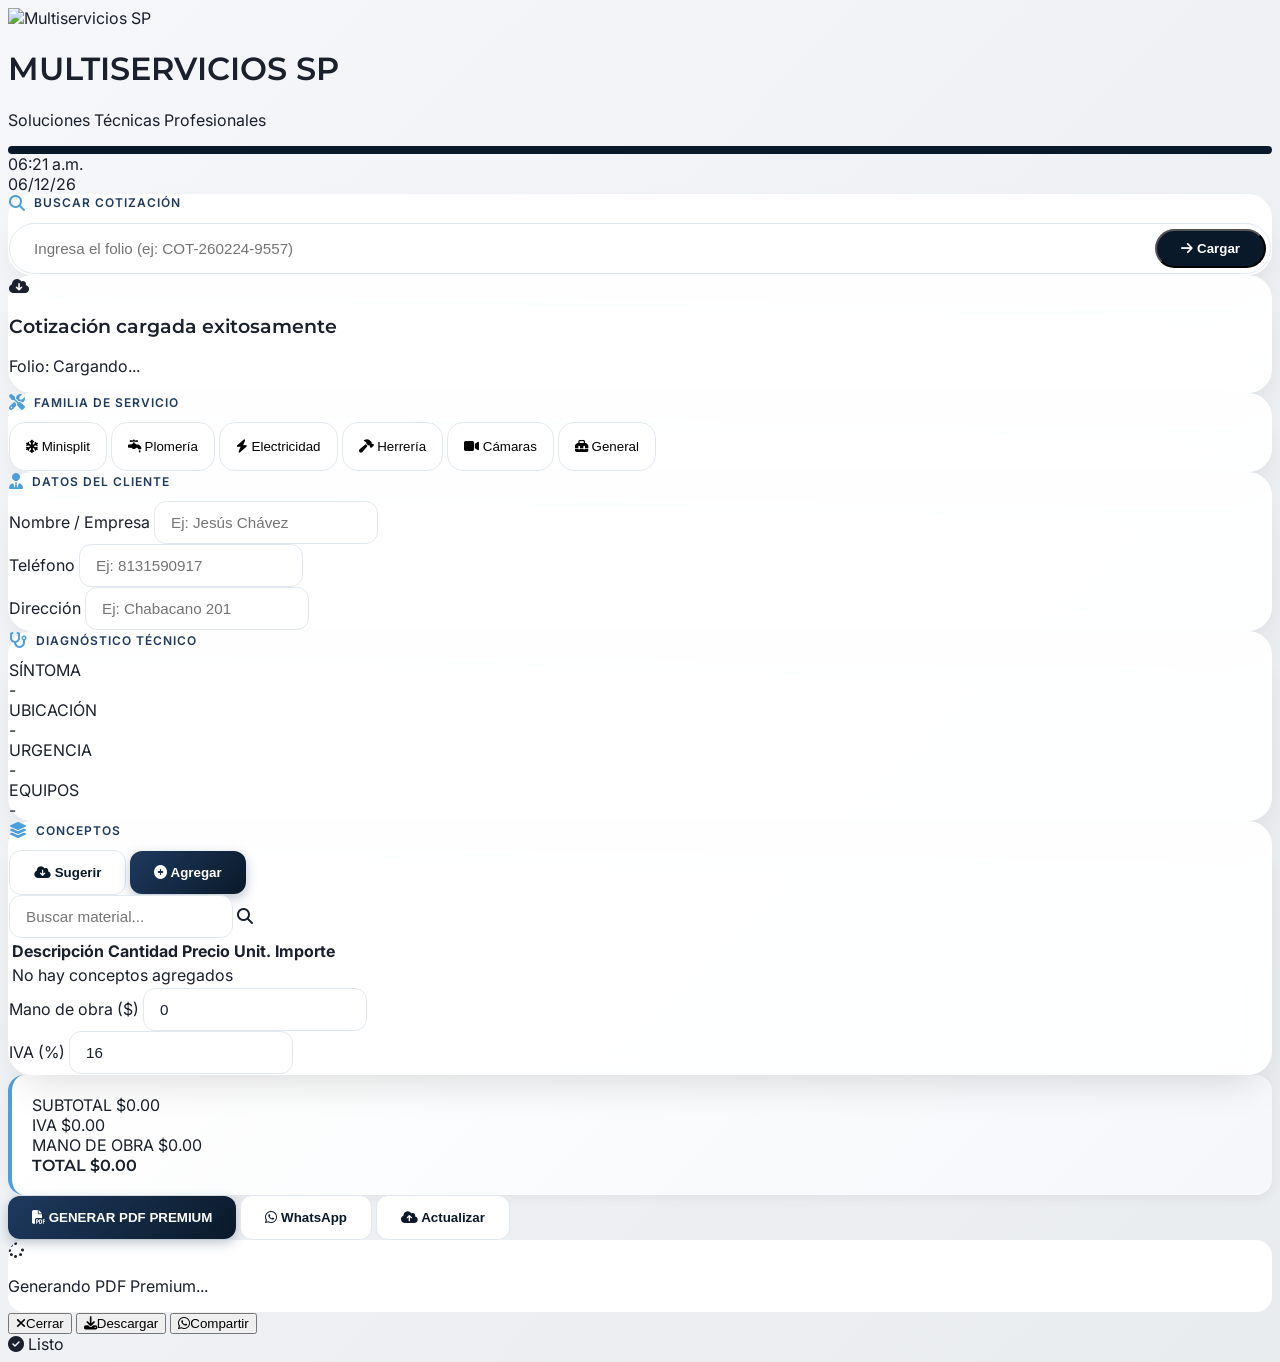
==== integrador.html @ 2ed6e81b "Update integrador.html" ====
<!DOCTYPE html>
<html lang="es">
<head>
    <meta charset="UTF-8">
    <meta name="viewport" content="width=device-width, initial-scale=1.0, maximum-scale=1.0, user-scalable=no">
    <title>Multiservicios SP · Técnico PRO</title>
    <script src="https://cdn.tailwindcss.com"></script>
    <script src="https://cdnjs.cloudflare.com/ajax/libs/jspdf/2.5.1/jspdf.umd.min.js"></script>
    <script src="https://cdnjs.cloudflare.com/ajax/libs/jspdf-autotable/3.5.31/jspdf.plugin.autotable.min.js"></script>
    <link href="https://cdnjs.cloudflare.com/ajax/libs/font-awesome/6.4.0/css/all.min.css" rel="stylesheet">
    <link href="https://fonts.googleapis.com/css2?family=Inter:wght@300;400;500;600;700;800&family=Montserrat:wght@400;500;600;700;800&display=swap" rel="stylesheet">
    <style>
        :root {
            --primary-dark: #0a1929;
            --primary-medium: #1e3a5f;
            --primary-light: #3b6e9c;
            --accent-blue: #4d9fdc;
            --gray-light: #f5f7fa;
            --gray-medium: #e9ecef;
            --gray-dark: #4a5568;
            --text-dark: #1a202c;
            --text-light: #ffffff;
            --border-light: #e2e8f0;
        }

        body {
            font-family: 'Inter', sans-serif;
            background: linear-gradient(135deg, #f5f7fa 0%, #e9ecef 100%);
            color: var(--text-dark);
            -webkit-font-smoothing: antialiased;
            -moz-osx-font-smoothing: grayscale;
        }

        h1, h2, h3, h4, .font-heading {
            font-family: 'Montserrat', sans-serif;
            font-weight: 600;
        }

        .glass-panel {
            background: rgba(255, 255, 255, 0.95);
            backdrop-filter: blur(10px);
            border: 1px solid rgba(255, 255, 255, 0.2);
            box-shadow: 0 20px 40px -15px rgba(0,0,0,0.15);
            border-radius: 24px;
            transition: all 0.3s ease;
        }

        .glass-panel:hover {
            box-shadow: 0 25px 50px -12px rgba(30, 58, 95, 0.25);
        }

        .input-field {
            background: white;
            border: 1px solid var(--border-light);
            transition: all 0.2s;
            color: var(--text-dark);
            border-radius: 12px;
            padding: 12px 16px;
            font-size: 0.95rem;
        }
        .input-field:focus {
            border-color: var(--accent-blue);
            outline: none;
            box-shadow: 0 0 0 3px rgba(77, 159, 220, 0.2);
        }

        .btn-primary {
            background: linear-gradient(135deg, var(--primary-medium) 0%, var(--primary-dark) 100%);
            color: white;
            font-weight: 600;
            padding: 14px 24px;
            border-radius: 12px;
            transition: all 0.3s;
            border: none;
            box-shadow: 0 4px 12px rgba(26, 58, 95, 0.3);
        }
        .btn-primary:hover {
            transform: translateY(-2px);
            box-shadow: 0 8px 20px rgba(26, 58, 95, 0.4);
        }

        .btn-secondary {
            background: white;
            color: var(--primary-dark);
            border: 1px solid var(--border-light);
            font-weight: 600;
            padding: 14px 24px;
            border-radius: 12px;
            transition: all 0.3s;
        }
        .btn-secondary:hover {
            background: var(--gray-light);
            border-color: var(--accent-blue);
        }

        .service-card {
            background: white;
            border: 1px solid var(--border-light);
            border-radius: 16px;
            padding: 16px;
            transition: all 0.2s;
            cursor: pointer;
        }
        .service-card.active {
            border-color: var(--accent-blue);
            background: linear-gradient(135deg, rgba(77, 159, 220, 0.05) 0%, rgba(26, 58, 95, 0.05) 100%);
            box-shadow: 0 4px 12px rgba(77, 159, 220, 0.15);
        }

        .badge-folio {
            background: var(--primary-dark);
            color: white;
            font-family: 'Montserrat', monospace;
            padding: 4px 12px;
            border-radius: 30px;
            font-size: 0.85rem;
            font-weight: 600;
            letter-spacing: 0.5px;
        }

        .folio-search {
            background: white;
            border: 1px solid var(--border-light);
            border-radius: 60px;
            padding: 4px;
            display: flex;
            align-items: center;
        }
        .folio-search input {
            background: transparent;
            border: none;
            color: var(--text-dark);
            padding: 12px 20px;
            width: 100%;
            font-size: 0.95rem;
        }
        .folio-search input:focus {
            outline: none;
        }
        .folio-search button {
            background: var(--primary-dark);
            color: white;
            font-weight: 600;
            padding: 10px 24px;
            border-radius: 40px;
            white-space: nowrap;
            transition: all 0.3s;
        }
        .folio-search button:hover {
            background: var(--primary-medium);
        }

        .item-row {
            background: white;
            border: 1px solid var(--border-light);
            border-radius: 16px;
            padding: 12px;
            margin-bottom: 8px;
        }

        .total-display {
            background: linear-gradient(135deg, white 0%, var(--gray-light) 100%);
            border-left: 4px solid var(--accent-blue);
            border-radius: 16px;
            padding: 20px;
            box-shadow: 0 4px 12px rgba(0,0,0,0.05);
        }

        .section-title {
            font-size: 0.75rem;
            text-transform: uppercase;
            letter-spacing: 1px;
            color: var(--primary-medium);
            font-weight: 600;
            margin-bottom: 12px;
            display: flex;
            align-items: center;
            gap: 8px;
        }
        .section-title i {
            color: var(--accent-blue);
            font-size: 1rem;
        }

        #pdfContent {
            background: white;
            border-radius: 16px;
            overflow: hidden;
        }

        ::-webkit-scrollbar {
            width: 8px;
        }
        ::-webkit-scrollbar-track {
            background: var(--gray-light);
            border-radius: 8px;
        }
        ::-webkit-scrollbar-thumb {
            background: var(--primary-light);
            border-radius: 8px;
        }
        ::-webkit-scrollbar-thumb:hover {
            background: var(--primary-medium);
        }
    </style>
</head>
<body class="min-h-screen p-4">
    <header class="fixed top-0 left-0 right-0 z-50 bg-white/90 backdrop-blur-lg border-b border-gray-200 shadow-sm">
        <div class="max-w-4xl mx-auto px-4 py-3 flex items-center justify-between">
            <div class="flex items-center gap-4">
                <img src="https://raw.githubusercontent.com/jesusvilla091921-create/multiservicios-sp/main/logo.png" 
                     alt="Multiservicios SP" 
                     class="h-12 w-auto">
                <div>
                    <h1 class="font-heading text-xl font-bold text-[#0a1929]">MULTISERVICIOS <span class="text-[#4d9fdc]">SP</span></h1>
                    <p class="text-xs text-gray-500">Soluciones Técnicas Profesionales</p>
                </div>
            </div>
            <div class="flex items-center gap-3">
                <div id="folioIndicator" class="badge-folio hidden"></div>
                <div class="text-right">
                    <div id="clock" class="text-sm font-mono font-bold text-[#0a1929]">00:00</div>
                    <div id="date" class="text-xs text-gray-500">--/--/--</div>
                </div>
            </div>
        </div>
    </header>

    <main class="max-w-4xl mx-auto pt-28 pb-16 px-4 space-y-6">
        <!-- Buscador de folio -->
        <div class="glass-panel p-6">
            <div class="section-title">
                <i class="fas fa-search"></i> BUSCAR COTIZACIÓN
            </div>
            <div class="folio-search">
                <input type="text" id="folioSearchInput" placeholder="Ingresa el folio (ej: COT-260224-9557)">
                <button onclick="loadFolioFromInput()">
                    <i class="fas fa-arrow-right mr-2"></i> Cargar
                </button>
            </div>
            <div id="folioSearchResult" class="text-sm text-gray-500 mt-2 text-center"></div>
        </div>

        <!-- Banner de cotización cargada -->
        <div id="remoteQuoteBanner" class="hidden glass-panel p-6 border-l-4 border-l-[#4d9fdc]">
            <div class="flex items-start gap-4">
                <i class="fas fa-cloud-download-alt text-2xl text-[#4d9fdc]"></i>
                <div>
                    <h3 class="font-heading font-bold text-[#0a1929]">Cotización cargada exitosamente</h3>
                    <p class="text-sm text-gray-600" id="bannerDetails">Folio: Cargando...</p>
                </div>
            </div>
        </div>

        <!-- Familia de servicio -->
        <div class="glass-panel p-6">
            <div class="section-title">
                <i class="fas fa-tools"></i> FAMILIA DE SERVICIO
            </div>
            <div class="grid grid-cols-2 md:grid-cols-3 lg:grid-cols-6 gap-3">
                <button onclick="selectService('minisplit')" id="svc-minisplit" class="service-card flex flex-col items-center">
                    <i class="fas fa-snowflake text-2xl mb-1 text-[#4d9fdc]"></i>
                    <span class="font-semibold text-sm">Minisplit</span>
                </button>
                <button onclick="selectService('plomeria')" id="svc-plomeria" class="service-card flex flex-col items-center">
                    <i class="fas fa-faucet-drip text-2xl mb-1 text-[#4d9fdc]"></i>
                    <span class="font-semibold text-sm">Plomería</span>
                </button>
                <button onclick="selectService('electricidad')" id="svc-electricidad" class="service-card flex flex-col items-center">
                    <i class="fas fa-bolt text-2xl mb-1 text-[#4d9fdc]"></i>
                    <span class="font-semibold text-sm">Electricidad</span>
                </button>
                <button onclick="selectService('soldadura')" id="svc-soldadura" class="service-card flex flex-col items-center">
                    <i class="fas fa-hammer text-2xl mb-1 text-[#4d9fdc]"></i>
                    <span class="font-semibold text-sm">Herrería</span>
                </button>
                <button onclick="selectService('camaras')" id="svc-camaras" class="service-card flex flex-col items-center">
                    <i class="fas fa-video text-2xl mb-1 text-[#4d9fdc]"></i>
                    <span class="font-semibold text-sm">Cámaras</span>
                </button>
                <button onclick="selectService('general')" id="svc-general" class="service-card flex flex-col items-center">
                    <i class="fas fa-toolbox text-2xl mb-1 text-[#4d9fdc]"></i>
                    <span class="font-semibold text-sm">General</span>
                </button>
            </div>
        </div>

        <!-- Datos del cliente -->
        <div class="glass-panel p-6">
            <div class="section-title">
                <i class="fas fa-user-tie"></i> DATOS DEL CLIENTE
            </div>
            <div class="grid grid-cols-1 md:grid-cols-3 gap-4">
                <div>
                    <label class="block text-xs text-gray-500 mb-1">Nombre / Empresa</label>
                    <input type="text" id="clientName" placeholder="Ej: Jesús Chávez" class="input-field w-full">
                </div>
                <div>
                    <label class="block text-xs text-gray-500 mb-1">Teléfono</label>
                    <input type="tel" id="clientPhone" placeholder="Ej: 8131590917" class="input-field w-full">
                </div>
                <div>
                    <label class="block text-xs text-gray-500 mb-1">Dirección</label>
                    <input type="text" id="clientAddress" placeholder="Ej: Chabacano 201" class="input-field w-full">
                </div>
            </div>
        </div>

        <!-- Diagnóstico técnico -->
        <div class="glass-panel p-6">
            <div class="section-title">
                <i class="fas fa-stethoscope"></i> DIAGNÓSTICO TÉCNICO
            </div>
            <div class="grid grid-cols-2 md:grid-cols-4 gap-4">
                <div class="bg-[#f5f7fa] p-4 rounded-xl">
                    <div class="text-xs text-gray-500 mb-1">SÍNTOMA</div>
                    <div class="font-semibold text-[#0a1929]" id="diagnosticoSintoma">-</div>
                </div>
                <div class="bg-[#f5f7fa] p-4 rounded-xl">
                    <div class="text-xs text-gray-500 mb-1">UBICACIÓN</div>
                    <div class="font-semibold text-[#0a1929]" id="diagnosticoUbicacion">-</div>
                </div>
                <div class="bg-[#f5f7fa] p-4 rounded-xl">
                    <div class="text-xs text-gray-500 mb-1">URGENCIA</div>
                    <div class="font-semibold text-[#0a1929]" id="diagnosticoUrgencia">-</div>
                </div>
                <div class="bg-[#f5f7fa] p-4 rounded-xl">
                    <div class="text-xs text-gray-500 mb-1">EQUIPOS</div>
                    <div class="font-semibold text-[#0a1929]" id="diagnosticoEquipos">-</div>
                </div>
            </div>
        </div>

        <!-- Conceptos -->
        <div class="glass-panel p-6">
            <div class="flex justify-between items-center mb-4">
                <div class="section-title">
                    <i class="fas fa-layer-group"></i> CONCEPTOS
                </div>
                <div class="flex gap-2">
                    <button onclick="loadMaterialsFromCloud()" class="btn-secondary text-sm py-2 px-4">
                        <i class="fas fa-cloud-download-alt mr-1"></i> Sugerir
                    </button>
                    <button onclick="addItem()" class="btn-primary text-sm py-2 px-4">
                        <i class="fas fa-plus-circle mr-1"></i> Agregar
                    </button>
                </div>
            </div>

            <!-- Buscador de materiales -->
            <div class="relative mb-4">
                <input type="text" id="materialSearch" placeholder="Buscar material..." class="input-field w-full pl-10" onkeyup="filterMaterials()">
                <i class="fas fa-search absolute left-3 top-3.5 text-gray-400"></i>
            </div>
            
            <div id="searchResults" class="hidden absolute z-10 bg-white border border-gray-200 rounded-xl max-h-48 overflow-y-auto w-96 shadow-2xl"></div>
            
            <!-- Tabla de conceptos -->
            <div class="overflow-x-auto">
                <table class="w-full">
                    <thead>
                        <tr class="border-b border-gray-200">
                            <th class="text-left py-3 px-2 text-xs font-semibold text-gray-500 uppercase tracking-wider">Descripción</th>
                            <th class="text-center py-3 px-2 text-xs font-semibold text-gray-500 uppercase tracking-wider w-24">Cantidad</th>
                            <th class="text-right py-3 px-2 text-xs font-semibold text-gray-500 uppercase tracking-wider w-32">Precio Unit.</th>
                            <th class="text-right py-3 px-2 text-xs font-semibold text-gray-500 uppercase tracking-wider w-32">Importe</th>
                            <th class="text-center py-3 px-2 w-10"></th>
                        </tr>
                    </thead>
                    <tbody id="items-container">
                        <tr><td colspan="5" class="text-center py-8 text-gray-500">No hay conceptos agregados</td></tr>
                    </tbody>
                </table>
            </div>

            <!-- Mano de obra e IVA -->
            <div class="grid grid-cols-2 gap-4 mt-6">
                <div>
                    <label class="block text-xs text-gray-500 mb-1">Mano de obra ($)</label>
                    <input type="number" id="laborCost" placeholder="0" class="input-field w-full" oninput="calculateTotal()" value="0">
                </div>
                <div>
                    <label class="block text-xs text-gray-500 mb-1">IVA (%)</label>
                    <input type="number" id="taxRate" placeholder="16" class="input-field w-full" oninput="calculateTotal()" value="16">
                </div>
            </div>
        </div>

        <!-- Totales -->
        <div class="total-display">
            <div class="flex justify-between items-center text-sm">
                <span class="text-gray-500">SUBTOTAL</span>
                <span id="subtotalDisplay" class="font-mono font-semibold text-lg">$0</span>
            </div>
            <div class="flex justify-between items-center text-sm mt-1">
                <span class="text-gray-500">IVA</span>
                <span id="taxDisplay" class="font-mono">$0</span>
            </div>
            <div class="flex justify-between items-center text-sm mt-1">
                <span class="text-gray-500">MANO DE OBRA</span>
                <span id="laborDisplay" class="font-mono">$0</span>
            </div>
            <div class="border-t border-gray-200 my-3"></div>
            <div class="flex justify-between items-center">
                <span class="font-heading font-bold text-[#0a1929]">TOTAL</span>
                <span id="totalAmount" class="text-3xl font-heading font-bold text-[#4d9fdc]">$0</span>
            </div>
        </div>

        <!-- Botones de acción -->
        <div class="flex flex-col md:flex-row gap-3">
            <button onclick="generatePDF()" class="btn-primary flex-1 py-4 text-lg">
                <i class="fas fa-file-pdf mr-2"></i> GENERAR PDF PREMIUM
            </button>
            <button onclick="shareWhatsApp()" class="btn-secondary flex-1 py-4 text-lg">
                <i class="fab fa-whatsapp mr-2 text-green-600"></i> WhatsApp
            </button>
            <button onclick="updateRemoteStatus()" class="btn-secondary flex-1 py-4 text-lg">
                <i class="fas fa-cloud-upload-alt mr-2 text-[#4d9fdc]"></i> Actualizar
            </button>
        </div>
    </main>

    <!-- Modal PDF -->
    <div id="pdfModal" class="fixed inset-0 bg-black/80 backdrop-blur-sm z-[100] hidden items-center justify-center p-4">
        <div class="bg-white rounded-2xl overflow-hidden w-full max-w-4xl h-[90vh] flex flex-col">
            <div class="flex-1 overflow-auto" id="pdfContent">
                <div class="text-center text-gray-400 mt-20">
                    <i class="fas fa-spinner fa-spin text-4xl mb-4"></i>
                    <p>Generando PDF Premium...</p>
                </div>
            </div>
            <div class="p-4 flex gap-2 border-t border-gray-200">
                <button onclick="closePDF()" class="flex-1 bg-gray-200 hover:bg-gray-300 text-gray-800 py-2 rounded-lg text-sm font-semibold">
                    <i class="fas fa-times mr-1"></i>Cerrar
                </button>
                <button onclick="downloadPDF()" class="flex-1 bg-[#0a1929] hover:bg-[#1e3a5f] text-white py-2 rounded-lg text-sm font-semibold">
                    <i class="fas fa-download mr-1"></i>Descargar
                </button>
                <button onclick="sharePDF()" class="flex-1 bg-[#25D366] hover:bg-[#128C7E] text-white py-2 rounded-lg text-sm font-semibold">
                    <i class="fab fa-whatsapp mr-1"></i>Compartir
                </button>
            </div>
        </div>
    </div>

    <!-- Toast -->
    <div id="toast" class="fixed bottom-8 left-1/2 transform -translate-x-1/2 bg-white border border-gray-200 text-gray-800 px-6 py-3 rounded-2xl shadow-2xl opacity-0 transition-opacity duration-300 pointer-events-none z-50 flex items-center space-x-3">
        <i class="fas fa-circle-check text-[#4d9fdc] text-lg"></i>
        <span id="toastMsg" class="text-sm font-semibold">Listo</span>
    </div>

    <script>
        const APPS_SCRIPT_URL = 'https://script.google.com/macros/s/AKfycbyfhj5gT_WI9RqTQRw_PCU-0S_gGlPMtgTYb_2YJnPHoFYDrtJco5AlzxMQjf3ND1A-/exec';
        
        const serviceFamily = {
            'minisplit': 'Climas',
            'plomeria': 'Plomería',
            'electricidad': 'Electricidad',
            'soldadura': 'Herrería',
            'camaras': 'CCTV',
            'general': 'General'
        };

        let currentService = '';
        let items = [];
        let materialDatabase = [];
        let currentFolio = null;
        let cotizacionData = null;
        let pdfDoc = null;

        // ===== RELOJ =====
        function updateClock() {
            const now = new Date();
            document.getElementById('clock').textContent = now.toLocaleTimeString('es-MX', {hour:'2-digit', minute:'2-digit'});
            document.getElementById('date').textContent = now.toLocaleDateString('es-MX', {day:'2-digit', month:'2-digit', year:'2-digit'});
        }
        setInterval(updateClock, 1000);
        updateClock();

        // ===== DETECCIÓN DE SERVICIO POR PALABRAS CLAVE =====
        function detectServiceFromString(servicioStr) {
            if (!servicioStr) return null;
            const s = servicioStr.toLowerCase();
            
            if (s.includes('electri')) return 'electricidad';
            if (s.includes('plomer')) return 'plomeria';
            if (s.includes('cctv') || s.includes('cámara') || s.includes('camara')) return 'camaras';
            if (s.includes('sold') || s.includes('herr')) return 'soldadura';
            if (s.includes('clima') || s.includes('mini')) return 'minisplit';
            if (s.includes('general') || s.includes('mantenimiento')) return 'general';
            
            return null;
        }

        // ===== SELECCIÓN DE SERVICIO =====
        function selectService(service) {
            currentService = service;
            document.querySelectorAll('.service-card').forEach(el => el.classList.remove('active'));
            const btn = document.getElementById(`svc-${service}`);
            if (btn) btn.classList.add('active');
        }

        // ===== RENDERIZAR ITEMS =====
        function renderItems() {
            const container = document.getElementById('items-container');
            if (items.length === 0) {
                container.innerHTML = `<tr><td colspan="5" class="text-center py-8 text-gray-500">No hay conceptos agregados</td></tr>`;
                return;
            }
            let html = '';
            items.forEach((item, index) => {
                const qty = item.qty || 1;
                const price = item.price || 0;
                html += `
                <tr class="border-b border-gray-100">
                    <td class="py-3 px-2">
                        <input type="text" value="${item.desc.replace(/"/g, '&quot;')}" onchange="updateItemDesc(${index}, this.value)" class="w-full bg-transparent border-0 focus:ring-0 text-sm">
                    </td>
                    <td class="py-3 px-2">
                        <input type="number" min="1" value="${qty}" onchange="updateItemQty(${index}, this.value)" class="w-20 text-center bg-gray-50 border border-gray-200 rounded-lg py-1 px-2 text-sm">
                    </td>
                    <td class="py-3 px-2">
                        <input type="number" min="0" step="0.01" value="${price}" onchange="updateItemPrice(${index}, this.value)" class="w-32 text-right bg-gray-50 border border-gray-200 rounded-lg py-1 px-2 text-sm">
                    </td>
                    <td class="py-3 px-2 text-right font-semibold">$${(qty * price).toFixed(2)}</td>
                    <td class="py-3 px-2 text-center">
                        <button onclick="removeItem(${index})" class="text-red-500 hover:text-red-700">
                            <i class="fas fa-trash-alt"></i>
                        </button>
                    </td>
                </tr>`;
            });
            container.innerHTML = html;
        }

        // ===== CARGAR DESDE FOLIO =====
        async function loadFromFolio() {
            const params = new URLSearchParams(window.location.search);
            const folio = params.get('folio');
            
            if (!folio) {
                return false;
            }
            
            currentFolio = folio;
            document.getElementById('folioIndicator').innerText = folio;
            document.getElementById('folioIndicator').classList.remove('hidden');
            document.getElementById('folioSearchInput').value = folio;
            
            showToast('Cargando cotización...');
            
            try {
                const response = await fetch(`${APPS_SCRIPT_URL}?folio=${encodeURIComponent(folio)}`);
                const data = await response.json();
                
                if (data.success && data.cotizacion) {
                    cotizacionData = data.cotizacion;
                    
                    // Cargar datos del cliente
                    document.getElementById('clientName').value = cotizacionData.Nombre_Cliente || '';
                    document.getElementById('clientPhone').value = cotizacionData.Telefono || '';
                    document.getElementById('clientAddress').value = cotizacionData.Direccion || '';
                    
                    // Cargar diagnóstico
                    if (cotizacionData.Respuesta1) {
                        document.getElementById('diagnosticoSintoma').textContent = cotizacionData.Respuesta1;
                    }
                    if (cotizacionData.Respuesta2) {
                        document.getElementById('diagnosticoUbicacion').textContent = cotizacionData.Respuesta2;
                    }
                    if (cotizacionData.Respuesta3) {
                        document.getElementById('diagnosticoUrgencia').textContent = cotizacionData.Respuesta3;
                    }
                    if (cotizacionData.Respuesta4) {
                        document.getElementById('diagnosticoEquipos').textContent = cotizacionData.Respuesta4;
                    }
                    
                    // Detectar servicio automáticamente
                    if (cotizacionData.Servicio) {
                        const detectedService = detectServiceFromString(cotizacionData.Servicio);
                        if (detectedService) {
                            selectService(detectedService);
                        }
                    }
                    
                    // Mostrar banner
                    document.getElementById('remoteQuoteBanner').classList.remove('hidden');
                    document.getElementById('bannerDetails').innerHTML = `Folio: ${folio}<br>${cotizacionData.Servicio || 'Servicio no especificado'}`;
                    document.getElementById('folioSearchResult').innerHTML = '✅ Cotización cargada exitosamente';
                    
                    showToast('Cotización cargada');
                    return true;
                } else {
                    document.getElementById('folioSearchResult').innerHTML = '❌ Folio no encontrado';
                    showToast('Folio no encontrado', 'error');
                    return false;
                }
            } catch (error) {
                console.error('Error:', error);
                document.getElementById('folioSearchResult').innerHTML = '❌ Error de conexión';
                showToast('Error al conectar con el servidor', 'error');
                return false;
            }
        }

        // ===== CARGAR FOLIO DESDE INPUT =====
        async function loadFolioFromInput() {
            const folio = document.getElementById('folioSearchInput').value.trim();
            if (!folio) {
                showToast('Ingresa un folio válido', 'error');
                return;
            }
            
            document.getElementById('folioSearchResult').innerHTML = 'Buscando...';
            
            try {
                const response = await fetch(`${APPS_SCRIPT_URL}?folio=${encodeURIComponent(folio)}`);
                const data = await response.json();
                
                if (data.success && data.cotizacion) {
                    const url = new URL(window.location);
                    url.searchParams.set('folio', folio);
                    window.history.pushState({}, '', url);
                    window.location.reload();
                } else {
                    document.getElementById('folioSearchResult').innerHTML = '❌ Folio no encontrado';
                    showToast('Folio no encontrado', 'error');
                }
            } catch (error) {
                console.error('Error:', error);
                document.getElementById('folioSearchResult').innerHTML = '❌ Error de conexión';
                showToast('Error al conectar con el servidor', 'error');
            }
        }

        // ===== CARGAR MATERIALES DESDE LA NUBE =====
        async function loadMaterialsFromCloud() {
            if (!currentService) {
                showToast('Selecciona un servicio primero', 'error');
                return;
            }
            
            const familia = serviceFamily[currentService];
            if (!familia) return;
            
            showToast('Cargando materiales...');
            
            try {
                const response = await fetch(`${APPS_SCRIPT_URL}?materiales=${encodeURIComponent(familia)}`);
                const data = await response.json();
                
                if (data.success && data.materiales) {
                    materialDatabase = data.materiales;
                    
                    items = data.materiales.slice(0, 4).map(mat => ({
                        id: Date.now() + Math.random(),
                        desc: mat.Descripcion,
                        qty: 1,
                        price: mat.PrecioBase || 0
                    }));
                    
                    renderItems();
                    calculateTotal();
                    showToast(`${items.length} materiales cargados`);
                }
            } catch (error) {
                console.error('Error:', error);
                showToast('Error de conexión', 'error');
            }
        }

        // ===== FUNCIONES DE ITEMS =====
        window.addItem = () => {
            items.push({ id: Date.now() + Math.random(), desc: 'Nuevo concepto', qty: 1, price: 0 });
            renderItems();
            calculateTotal();
        };

        window.updateItemDesc = (index, val) => { items[index].desc = val; calculateTotal(); };
        window.updateItemQty = (index, val) => { 
            items[index].qty = Math.max(1, parseInt(val) || 1); 
            renderItems(); 
            calculateTotal(); 
        };
        window.updateItemPrice = (index, val) => { 
            items[index].price = parseFloat(val) || 0; 
            renderItems(); 
            calculateTotal(); 
        };
        window.removeItem = (index) => { 
            items.splice(index, 1); 
            renderItems(); 
            calculateTotal(); 
        };

        // ===== BUSCADOR DE MATERIALES =====
        window.filterMaterials = function() {
            const searchTerm = document.getElementById('materialSearch').value.toLowerCase();
            const resultsDiv = document.getElementById('searchResults');
            
            if (searchTerm.length < 2 || materialDatabase.length === 0) {
                resultsDiv.classList.add('hidden');
                return;
            }
            
            const filtered = materialDatabase.filter(mat => 
                mat.Descripcion.toLowerCase().includes(searchTerm)
            );
            
            if (filtered.length === 0) {
                resultsDiv.innerHTML = '<div class="p-3 text-gray-500">No hay coincidencias</div>';
            } else {
                resultsDiv.innerHTML = filtered.slice(0, 5).map(mat => `
                    <div onclick="addMaterialFromSearch('${mat.Descripcion.replace(/'/g, "\\'")}', ${mat.PrecioBase || 0})" 
                         class="p-3 hover:bg-gray-100 cursor-pointer border-b border-gray-100 last:border-0">
                        <div class="font-semibold">${mat.Descripcion}</div>
                        <div class="text-xs text-[#4d9fdc]">$${mat.PrecioBase}</div>
                    </div>
                `).join('');
            }
            
            resultsDiv.classList.remove('hidden');
        };

        window.addMaterialFromSearch = function(desc, price) {
            items.push({
                id: Date.now() + Math.random(),
                desc: desc,
                qty: 1,
                price: price
            });
            renderItems();
            calculateTotal();
            document.getElementById('materialSearch').value = '';
            document.getElementById('searchResults').classList.add('hidden');
            showToast('Material agregado');
        };

        // ===== CÁLCULO DE TOTALES =====
        window.calculateTotal = () => {
            const labor = parseFloat(document.getElementById('laborCost').value) || 0;
            const taxRate = parseFloat(document.getElementById('taxRate').value) || 0;
            
            let subtotal = 0;
            items.forEach(i => subtotal += ((i.qty || 1) * (i.price || 0)));
            
            const tax = subtotal * (taxRate / 100);
            const total = subtotal + tax + labor;

            document.getElementById('subtotalDisplay').innerText = '$' + subtotal.toFixed(2);
            document.getElementById('taxDisplay').innerText = '$' + tax.toFixed(2);
            document.getElementById('laborDisplay').innerText = '$' + labor.toFixed(2);
            document.getElementById('totalAmount').innerText = '$' + total.toFixed(2);
            
            return { subtotal, tax, labor, total, taxRate };
        };

        // ===== GENERADOR DE PDF PREMIUM =====
        window.generatePDF = () => {
            const client = document.getElementById('clientName').value.trim() || 'Cliente';
            const { subtotal, tax, labor, total, taxRate } = calculateTotal();
            const folio = currentFolio || 'COT-' + Date.now().toString().slice(-6);
            const fecha = new Date().toLocaleDateString('es-MX', { year: 'numeric', month: 'long', day: 'numeric' });
            const address = document.getElementById('clientAddress').value || '';
            const phone = document.getElementById('clientPhone').value || '';

            const { jsPDF } = window.jspdf;
            const doc = new jsPDF({ orientation: 'p', unit: 'mm', format: 'a4' });

            // Fondo blanco
            doc.setFillColor(255, 255, 255);
            doc.rect(0, 0, 210, 297, 'F');

            // Borde
            doc.setDrawColor(77, 159, 220);
            doc.setLineWidth(0.3);
            doc.rect(10, 10, 190, 277);

            // Header
            doc.setFillColor(10, 25, 41);
            doc.rect(10, 10, 190, 25, 'F');
            
            doc.setTextColor(255, 255, 255);
            doc.setFontSize(14);
            doc.setFont('helvetica', 'bold');
            doc.text('MULTISERVICIOS SP', 15, 25);
            doc.setFontSize(9);
            doc.setFont('helvetica', 'normal');
            doc.text('Soluciones Técnicas Profesionales', 15, 32);
            
            doc.setFontSize(10);
            doc.setFont('helvetica', 'bold');
            doc.text(`FOLIO: ${folio}`, 170, 25, { align: 'right' });
            doc.setFont('helvetica', 'normal');
            doc.text(fecha, 170, 32, { align: 'right' });

            // Datos del cliente
            doc.setTextColor(10, 25, 41);
            doc.setFontSize(12);
            doc.setFont('helvetica', 'bold');
            doc.text('DATOS DEL CLIENTE', 15, 50);
            doc.setDrawColor(77, 159, 220);
            doc.setLineWidth(0.2);
            doc.line(15, 52, 195, 52);

            doc.setFontSize(10);
            doc.setFont('helvetica', 'normal');
            doc.text(`Cliente: ${client}`, 15, 62);
            if (phone) doc.text(`Teléfono: ${phone}`, 15, 69);
            if (address) doc.text(`Dirección: ${address}`, 15, 76);

            // Diagnóstico
            doc.setFontSize(12);
            doc.setFont('helvetica', 'bold');
            doc.text('DIAGNÓSTICO TÉCNICO', 15, 92);
            doc.line(15, 94, 195, 94);

            // Grid de diagnóstico
            const sintoma = document.getElementById('diagnosticoSintoma').textContent;
            const ubicacion = document.getElementById('diagnosticoUbicacion').textContent;
            const urgencia = document.getElementById('diagnosticoUrgencia').textContent;
            const equipos = document.getElementById('diagnosticoEquipos').textContent;

            doc.setFillColor(245, 247, 250);
            doc.roundedRect(15, 98, 85, 20, 3, 3, 'F');
            doc.roundedRect(110, 98, 85, 20, 3, 3, 'F');
            doc.roundedRect(15, 123, 85, 20, 3, 3, 'F');
            doc.roundedRect(110, 123, 85, 20, 3, 3, 'F');

            doc.setTextColor(77, 159, 220);
            doc.setFontSize(8);
            doc.text('SÍNTOMA', 20, 106);
            doc.text('UBICACIÓN', 115, 106);
            doc.text('URGENCIA', 20, 131);
            doc.text('EQUIPOS', 115, 131);

            doc.setTextColor(10, 25, 41);
            doc.setFontSize(10);
            doc.setFont('helvetica', 'bold');
            doc.text(sintoma !== '-' ? sintoma : 'No especificado', 20, 113);
            doc.text(ubicacion !== '-' ? ubicacion : 'No especificado', 115, 113);
            doc.text(urgencia !== '-' ? urgencia : 'No especificado', 20, 138);
            doc.text(equipos !== '-' ? equipos : 'No especificado', 115, 138);

            // Tabla de conceptos
            doc.setFontSize(12);
            doc.setFont('helvetica', 'bold');
            doc.text('CONCEPTOS', 15, 158);
            doc.line(15, 160, 195, 160);

            const bodyRows = items.map(i => {
                const qty = i.qty || 1;
                const price = i.price || 0;
                return [
                    i.desc,
                    qty.toString(),
                    '$' + price.toFixed(2),
                    '$' + (qty * price).toFixed(2)
                ];
            });
            
            if (labor > 0) {
                bodyRows.push(['Mano de obra profesional', '1', '$' + labor.toFixed(2), '$' + labor.toFixed(2)]);
            }

            if (bodyRows.length > 0) {
                doc.autoTable({
                    startY: 165,
                    head: [['Descripción', 'Cant.', 'Precio Unit.', 'Importe']],
                    body: bodyRows,
                    theme: 'plain',
                    headStyles: { 
                        fillColor: [10, 25, 41],
                        textColor: [255,255,255],
                        fontStyle: 'bold',
                        fontSize: 9,
                        halign: 'left'
                    },
                    bodyStyles: { 
                        textColor: [10, 25, 41],
                        fontSize: 9,
                        lineColor: [230, 230, 230],
                        lineWidth: 0.1
                    },
                    columnStyles: {
                        0: { cellWidth: 80 },
                        1: { cellWidth: 25, halign: 'center' },
                        2: { cellWidth: 35, halign: 'right' },
                        3: { cellWidth: 35, halign: 'right' }
                    },
                    margin: { left: 15, right: 15 },
                    alternateRowStyles: { fillColor: [245, 247, 250] }
                });
            }

            const finalY = doc.previousAutoTable?.finalY + 10 || 175;

            // Totales
            doc.setFillColor(245, 247, 250);
            doc.roundedRect(120, finalY - 5, 70, 30, 3, 3, 'F');
            doc.setDrawColor(77, 159, 220);
            doc.roundedRect(120, finalY - 5, 70, 30, 3, 3, 'S');

            doc.setTextColor(10, 25, 41);
            doc.setFontSize(9);
            doc.setFont('helvetica', 'normal');
            doc.text('Subtotal:', 125, finalY + 2);
            doc.text('$' + subtotal.toFixed(2), 185, finalY + 2, { align: 'right' });
            
            doc.text(`IVA (${taxRate}%):`, 125, finalY + 9);
            doc.text('$' + tax.toFixed(2), 185, finalY + 9, { align: 'right' });
            
            doc.setFontSize(12);
            doc.setFont('helvetica', 'bold');
            doc.setTextColor(77, 159, 220);
            doc.text('TOTAL:', 125, finalY + 22);
            doc.text('$' + total.toFixed(2), 185, finalY + 22, { align: 'right' });

            // Términos
            doc.setDrawColor(200, 200, 200);
            doc.line(15, 240, 195, 240);
            
            doc.setTextColor(100, 100, 100);
            doc.setFontSize(8);
            doc.setFont('helvetica', 'normal');
            doc.text('Términos y condiciones:', 15, 250);
            doc.text('• Esta cotización es válida por 15 días.', 15, 257);
            doc.text('• Se requiere 50% de anticipo para iniciar los trabajos.', 15, 263);
            doc.text('• Los precios incluyen IVA.', 15, 269);
            
            // Firmas
            doc.text('_________________________', 35, 280);
            doc.text('Técnico responsable', 40, 287, { align: 'center' });
            doc.text('_________________________', 135, 280);
            doc.text('Firma del cliente', 150, 287, { align: 'center' });

            pdfDoc = doc;
            document.getElementById('pdfContent').innerHTML = `<iframe src="${doc.output('datauristring')}" width="100%" height="100%" style="border: none;"></iframe>`;
            document.getElementById('pdfModal').classList.add('active');
        };

        // ===== FUNCIONES DE PDF =====
        window.closePDF = () => document.getElementById('pdfModal').classList.remove('active');
        window.downloadPDF = () => pdfDoc?.save(`cotizacion_${currentFolio || 'nueva'}.pdf`);

        window.sharePDF = () => {
            const msg = `📄 Cotización ${currentFolio || 'nueva'} lista para revisión.`;
            window.open(`https://wa.me/?text=${encodeURIComponent(msg)}`, '_blank');
        };

        // ===== COMPARTIR POR WHATSAPP =====
        window.shareWhatsApp = () => {
            const client = document.getElementById('clientName').value.trim() || 'Cliente';
            const { total } = calculateTotal();
            
            let msg = `*COTIZACIÓN MULTISERVICIOS SP*\n`;
            msg += `👤 Cliente: ${client}\n`;
            if(currentService) msg += `🔨 Servicio: ${serviceFamily[currentService]}\n`;
            if(currentFolio) msg += `📋 Folio: ${currentFolio}\n`;
            msg += `💰 Total: $${total.toFixed(2)}`;
            
            window.open(`https://wa.me/?text=${encodeURIComponent(msg)}`, '_blank');
        };

        // ===== ACTUALIZAR ESTADO =====
        window.updateRemoteStatus = async () => {
            if (!currentFolio) {
                showToast('No hay folio activo', 'error');
                return;
            }

            const estado = prompt('Ingresa el nuevo estado (EN PROCESO, FINALIZADO, PENDIENTE):');
            if (!estado) return;

            try {
                await fetch(APPS_SCRIPT_URL, {
                    method: 'PUT',
                    mode: 'no-cors',
                    headers: { 'Content-Type': 'application/json' },
                    body: JSON.stringify({
                        folio: currentFolio,
                        estado: estado,
                        notas: document.getElementById('projectDetails')?.value || ''
                    })
                });
                showToast('Estado actualizado');
            } catch (error) {
                console.error('Error:', error);
                showToast('Error al actualizar', 'error');
            }
        };

        // ===== TOAST =====
        function showToast(msg, type = 'success') {
            const toast = document.getElementById('toast');
            document.getElementById('toastMsg').innerText = msg;
            const icon = toast.querySelector('i');
            icon.className = type === 'error' ? 'fas fa-circle-exclamation text-red-500 text-lg' : 'fas fa-circle-check text-[#4d9fdc] text-lg';
            toast.classList.remove('opacity-0');
            setTimeout(() => toast.classList.add('opacity-0'), 2800);
        }

        // ===== INICIALIZACIÓN =====
        document.addEventListener('DOMContentLoaded', async () => {
            // Primero intentamos cargar desde folio
            const folioCargado = await loadFromFolio();
            
            // Si NO se cargó ningún folio, iniciamos vacío
            if (!folioCargado) {
                items = [];
                renderItems();
                calculateTotal();
            }
            
            // Configurar cierre del buscador
            document.addEventListener('click', (e) => {
                if (!e.target.closest('#materialSearch') && !e.target.closest('#searchResults')) {
                    document.getElementById('searchResults').classList.add('hidden');
                }
            });
        });
    </script>
</body>
</html>
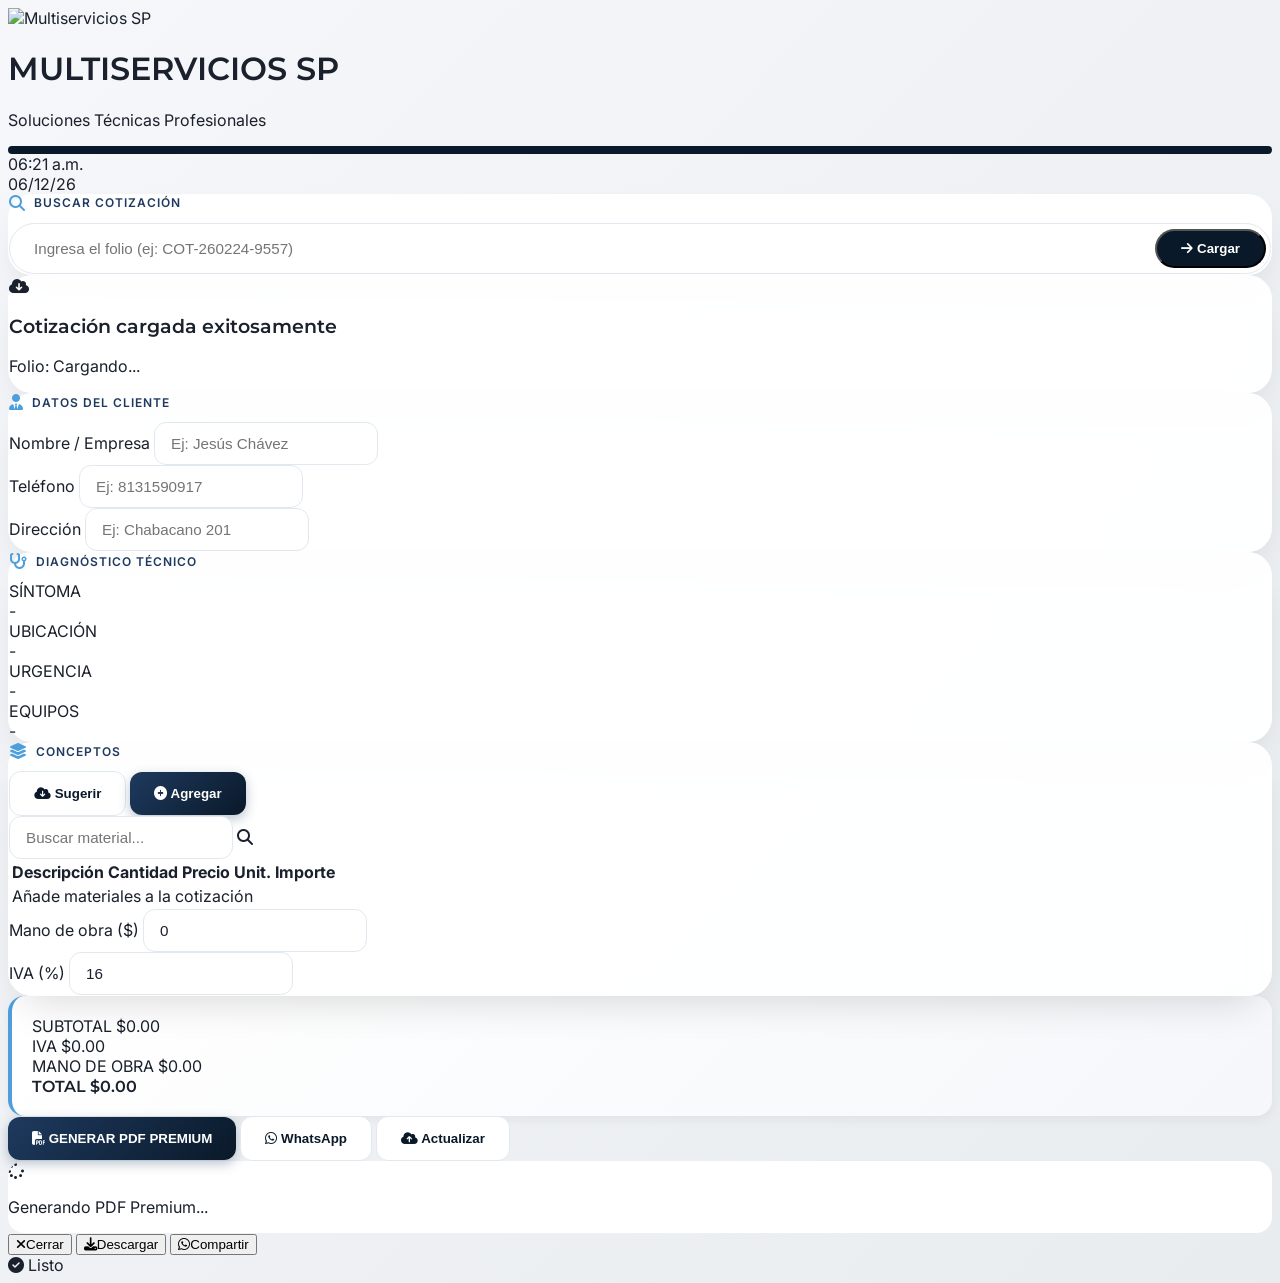
==== commit d5d10dd2: "Update integrador.html" ====
--- a/integrador.html
+++ b/integrador.html
@@ -205,6 +205,7 @@
     </style>
 </head>
 <body class="min-h-screen p-4">
+    <!-- Header fijo -->
     <header class="fixed top-0 left-0 right-0 z-50 bg-white/90 backdrop-blur-lg border-b border-gray-200 shadow-sm">
         <div class="max-w-4xl mx-auto px-4 py-3 flex items-center justify-between">
             <div class="flex items-center gap-4">
@@ -252,40 +253,7 @@
             </div>
         </div>
 
-        <!-- Familia de servicio -->
-        <div class="glass-panel p-6">
-            <div class="section-title">
-                <i class="fas fa-tools"></i> FAMILIA DE SERVICIO
-            </div>
-            <div class="grid grid-cols-2 md:grid-cols-3 lg:grid-cols-6 gap-3">
-                <button onclick="selectService('minisplit')" id="svc-minisplit" class="service-card flex flex-col items-center">
-                    <i class="fas fa-snowflake text-2xl mb-1 text-[#4d9fdc]"></i>
-                    <span class="font-semibold text-sm">Minisplit</span>
-                </button>
-                <button onclick="selectService('plomeria')" id="svc-plomeria" class="service-card flex flex-col items-center">
-                    <i class="fas fa-faucet-drip text-2xl mb-1 text-[#4d9fdc]"></i>
-                    <span class="font-semibold text-sm">Plomería</span>
-                </button>
-                <button onclick="selectService('electricidad')" id="svc-electricidad" class="service-card flex flex-col items-center">
-                    <i class="fas fa-bolt text-2xl mb-1 text-[#4d9fdc]"></i>
-                    <span class="font-semibold text-sm">Electricidad</span>
-                </button>
-                <button onclick="selectService('soldadura')" id="svc-soldadura" class="service-card flex flex-col items-center">
-                    <i class="fas fa-hammer text-2xl mb-1 text-[#4d9fdc]"></i>
-                    <span class="font-semibold text-sm">Herrería</span>
-                </button>
-                <button onclick="selectService('camaras')" id="svc-camaras" class="service-card flex flex-col items-center">
-                    <i class="fas fa-video text-2xl mb-1 text-[#4d9fdc]"></i>
-                    <span class="font-semibold text-sm">Cámaras</span>
-                </button>
-                <button onclick="selectService('general')" id="svc-general" class="service-card flex flex-col items-center">
-                    <i class="fas fa-toolbox text-2xl mb-1 text-[#4d9fdc]"></i>
-                    <span class="font-semibold text-sm">General</span>
-                </button>
-            </div>
-        </div>
-
-        <!-- Datos del cliente -->
+        <!-- Datos del cliente en grid -->
         <div class="glass-panel p-6">
             <div class="section-title">
                 <i class="fas fa-user-tie"></i> DATOS DEL CLIENTE
@@ -306,7 +274,7 @@
             </div>
         </div>
 
-        <!-- Diagnóstico técnico -->
+        <!-- Diagnóstico técnico en tarjeta -->
         <div class="glass-panel p-6">
             <div class="section-title">
                 <i class="fas fa-stethoscope"></i> DIAGNÓSTICO TÉCNICO
@@ -331,7 +299,7 @@
             </div>
         </div>
 
-        <!-- Conceptos -->
+        <!-- Materiales y conceptos -->
         <div class="glass-panel p-6">
             <div class="flex justify-between items-center mb-4">
                 <div class="section-title">
@@ -368,7 +336,7 @@
                         </tr>
                     </thead>
                     <tbody id="items-container">
-                        <tr><td colspan="5" class="text-center py-8 text-gray-500">No hay conceptos agregados</td></tr>
+                        <!-- Los items se renderizan dinámicamente -->
                     </tbody>
                 </table>
             </div>
@@ -462,14 +430,13 @@
             'general': 'General'
         };
 
-        let currentService = '';
+        let currentService = 'minisplit';
         let items = [];
         let materialDatabase = [];
         let currentFolio = null;
         let cotizacionData = null;
         let pdfDoc = null;
 
-        // ===== RELOJ =====
         function updateClock() {
             const now = new Date();
             document.getElementById('clock').textContent = now.toLocaleTimeString('es-MX', {hour:'2-digit', minute:'2-digit'});
@@ -478,133 +445,6 @@
         setInterval(updateClock, 1000);
         updateClock();
 
-        // ===== DETECCIÓN DE SERVICIO POR PALABRAS CLAVE =====
-        function detectServiceFromString(servicioStr) {
-            if (!servicioStr) return null;
-            const s = servicioStr.toLowerCase();
-            
-            if (s.includes('electri')) return 'electricidad';
-            if (s.includes('plomer')) return 'plomeria';
-            if (s.includes('cctv') || s.includes('cámara') || s.includes('camara')) return 'camaras';
-            if (s.includes('sold') || s.includes('herr')) return 'soldadura';
-            if (s.includes('clima') || s.includes('mini')) return 'minisplit';
-            if (s.includes('general') || s.includes('mantenimiento')) return 'general';
-            
-            return null;
-        }
-
-        // ===== SELECCIÓN DE SERVICIO =====
-        function selectService(service) {
-            currentService = service;
-            document.querySelectorAll('.service-card').forEach(el => el.classList.remove('active'));
-            const btn = document.getElementById(`svc-${service}`);
-            if (btn) btn.classList.add('active');
-        }
-
-        // ===== RENDERIZAR ITEMS =====
-        function renderItems() {
-            const container = document.getElementById('items-container');
-            if (items.length === 0) {
-                container.innerHTML = `<tr><td colspan="5" class="text-center py-8 text-gray-500">No hay conceptos agregados</td></tr>`;
-                return;
-            }
-            let html = '';
-            items.forEach((item, index) => {
-                const qty = item.qty || 1;
-                const price = item.price || 0;
-                html += `
-                <tr class="border-b border-gray-100">
-                    <td class="py-3 px-2">
-                        <input type="text" value="${item.desc.replace(/"/g, '&quot;')}" onchange="updateItemDesc(${index}, this.value)" class="w-full bg-transparent border-0 focus:ring-0 text-sm">
-                    </td>
-                    <td class="py-3 px-2">
-                        <input type="number" min="1" value="${qty}" onchange="updateItemQty(${index}, this.value)" class="w-20 text-center bg-gray-50 border border-gray-200 rounded-lg py-1 px-2 text-sm">
-                    </td>
-                    <td class="py-3 px-2">
-                        <input type="number" min="0" step="0.01" value="${price}" onchange="updateItemPrice(${index}, this.value)" class="w-32 text-right bg-gray-50 border border-gray-200 rounded-lg py-1 px-2 text-sm">
-                    </td>
-                    <td class="py-3 px-2 text-right font-semibold">$${(qty * price).toFixed(2)}</td>
-                    <td class="py-3 px-2 text-center">
-                        <button onclick="removeItem(${index})" class="text-red-500 hover:text-red-700">
-                            <i class="fas fa-trash-alt"></i>
-                        </button>
-                    </td>
-                </tr>`;
-            });
-            container.innerHTML = html;
-        }
-
-        // ===== CARGAR DESDE FOLIO =====
-        async function loadFromFolio() {
-            const params = new URLSearchParams(window.location.search);
-            const folio = params.get('folio');
-            
-            if (!folio) {
-                return false;
-            }
-            
-            currentFolio = folio;
-            document.getElementById('folioIndicator').innerText = folio;
-            document.getElementById('folioIndicator').classList.remove('hidden');
-            document.getElementById('folioSearchInput').value = folio;
-            
-            showToast('Cargando cotización...');
-            
-            try {
-                const response = await fetch(`${APPS_SCRIPT_URL}?folio=${encodeURIComponent(folio)}`);
-                const data = await response.json();
-                
-                if (data.success && data.cotizacion) {
-                    cotizacionData = data.cotizacion;
-                    
-                    // Cargar datos del cliente
-                    document.getElementById('clientName').value = cotizacionData.Nombre_Cliente || '';
-                    document.getElementById('clientPhone').value = cotizacionData.Telefono || '';
-                    document.getElementById('clientAddress').value = cotizacionData.Direccion || '';
-                    
-                    // Cargar diagnóstico
-                    if (cotizacionData.Respuesta1) {
-                        document.getElementById('diagnosticoSintoma').textContent = cotizacionData.Respuesta1;
-                    }
-                    if (cotizacionData.Respuesta2) {
-                        document.getElementById('diagnosticoUbicacion').textContent = cotizacionData.Respuesta2;
-                    }
-                    if (cotizacionData.Respuesta3) {
-                        document.getElementById('diagnosticoUrgencia').textContent = cotizacionData.Respuesta3;
-                    }
-                    if (cotizacionData.Respuesta4) {
-                        document.getElementById('diagnosticoEquipos').textContent = cotizacionData.Respuesta4;
-                    }
-                    
-                    // Detectar servicio automáticamente
-                    if (cotizacionData.Servicio) {
-                        const detectedService = detectServiceFromString(cotizacionData.Servicio);
-                        if (detectedService) {
-                            selectService(detectedService);
-                        }
-                    }
-                    
-                    // Mostrar banner
-                    document.getElementById('remoteQuoteBanner').classList.remove('hidden');
-                    document.getElementById('bannerDetails').innerHTML = `Folio: ${folio}<br>${cotizacionData.Servicio || 'Servicio no especificado'}`;
-                    document.getElementById('folioSearchResult').innerHTML = '✅ Cotización cargada exitosamente';
-                    
-                    showToast('Cotización cargada');
-                    return true;
-                } else {
-                    document.getElementById('folioSearchResult').innerHTML = '❌ Folio no encontrado';
-                    showToast('Folio no encontrado', 'error');
-                    return false;
-                }
-            } catch (error) {
-                console.error('Error:', error);
-                document.getElementById('folioSearchResult').innerHTML = '❌ Error de conexión';
-                showToast('Error al conectar con el servidor', 'error');
-                return false;
-            }
-        }
-
-        // ===== CARGAR FOLIO DESDE INPUT =====
         async function loadFolioFromInput() {
             const folio = document.getElementById('folioSearchInput').value.trim();
             if (!folio) {
@@ -634,13 +474,56 @@
             }
         }
 
-        // ===== CARGAR MATERIALES DESDE LA NUBE =====
+        async function loadFromFolio() {
+            const params = new URLSearchParams(window.location.search);
+            const folio = params.get('folio');
+            
+            if (folio) {
+                currentFolio = folio;
+                document.getElementById('folioIndicator').innerText = folio;
+                document.getElementById('folioIndicator').classList.remove('hidden');
+                document.getElementById('folioSearchInput').value = folio;
+                
+                showToast('Cargando cotización...');
+                
+                try {
+                    const response = await fetch(`${APPS_SCRIPT_URL}?folio=${encodeURIComponent(folio)}`);
+                    const data = await response.json();
+                    
+                    if (data.success && data.cotizacion) {
+                        cotizacionData = data.cotizacion;
+                        
+                        document.getElementById('clientName').value = cotizacionData.Nombre_Cliente || '';
+                        document.getElementById('clientPhone').value = cotizacionData.Telefono || '';
+                        document.getElementById('clientAddress').value = cotizacionData.Direccion || '';
+                        
+                        // Cargar diagnóstico si existe
+                        if (cotizacionData.Respuesta1) {
+                            document.getElementById('diagnosticoSintoma').textContent = cotizacionData.Respuesta1;
+                        }
+                        if (cotizacionData.Respuesta2) {
+                            document.getElementById('diagnosticoUbicacion').textContent = cotizacionData.Respuesta2;
+                        }
+                        if (cotizacionData.Respuesta3) {
+                            document.getElementById('diagnosticoUrgencia').textContent = cotizacionData.Respuesta3;
+                        }
+                        if (cotizacionData.Respuesta4) {
+                            document.getElementById('diagnosticoEquipos').textContent = cotizacionData.Respuesta4;
+                        }
+                        
+                        document.getElementById('remoteQuoteBanner').classList.remove('hidden');
+                        document.getElementById('bannerDetails').innerHTML = `Folio: ${folio}<br>${cotizacionData.Servicio || ''}`;
+                        document.getElementById('folioSearchResult').innerHTML = '✅ Cotización cargada exitosamente';
+                        
+                        showToast('Cotización cargada');
+                    }
+                } catch (error) {
+                    console.error('Error:', error);
+                }
+            }
+        }
+
         async function loadMaterialsFromCloud() {
-            if (!currentService) {
-                showToast('Selecciona un servicio primero', 'error');
-                return;
-            }
-            
             const familia = serviceFamily[currentService];
             if (!familia) return;
             
@@ -670,7 +553,36 @@
             }
         }
 
-        // ===== FUNCIONES DE ITEMS =====
+        function renderItems() {
+            const container = document.getElementById('items-container');
+            if (items.length === 0) {
+                container.innerHTML = `<tr><td colspan="5" class="text-center py-8 text-gray-500">Añade materiales a la cotización</td></tr>`;
+                return;
+            }
+            let html = '';
+            items.forEach((item, index) => {
+                html += `
+                <tr class="border-b border-gray-100">
+                    <td class="py-3 px-2">
+                        <input type="text" value="${item.desc.replace(/"/g, '&quot;')}" onchange="updateItemDesc(${index}, this.value)" class="w-full bg-transparent border-0 focus:ring-0 text-sm">
+                    </td>
+                    <td class="py-3 px-2">
+                        <input type="number" min="1" value="${item.qty}" onchange="updateItemQty(${index}, this.value)" class="w-20 text-center bg-gray-50 border border-gray-200 rounded-lg py-1 px-2 text-sm">
+                    </td>
+                    <td class="py-3 px-2">
+                        <input type="number" min="0" step="0.01" value="${item.price}" onchange="updateItemPrice(${index}, this.value)" class="w-32 text-right bg-gray-50 border border-gray-200 rounded-lg py-1 px-2 text-sm">
+                    </td>
+                    <td class="py-3 px-2 text-right font-semibold">$${(item.qty * item.price).toFixed(2)}</td>
+                    <td class="py-3 px-2 text-center">
+                        <button onclick="removeItem(${index})" class="text-red-500 hover:text-red-700">
+                            <i class="fas fa-trash-alt"></i>
+                        </button>
+                    </td>
+                </tr>`;
+            });
+            container.innerHTML = html;
+        }
+
         window.addItem = () => {
             items.push({ id: Date.now() + Math.random(), desc: 'Nuevo concepto', qty: 1, price: 0 });
             renderItems();
@@ -678,23 +590,10 @@
         };
 
         window.updateItemDesc = (index, val) => { items[index].desc = val; calculateTotal(); };
-        window.updateItemQty = (index, val) => { 
-            items[index].qty = Math.max(1, parseInt(val) || 1); 
-            renderItems(); 
-            calculateTotal(); 
-        };
-        window.updateItemPrice = (index, val) => { 
-            items[index].price = parseFloat(val) || 0; 
-            renderItems(); 
-            calculateTotal(); 
-        };
-        window.removeItem = (index) => { 
-            items.splice(index, 1); 
-            renderItems(); 
-            calculateTotal(); 
-        };
-
-        // ===== BUSCADOR DE MATERIALES =====
+        window.updateItemQty = (index, val) => { items[index].qty = Math.max(1, parseInt(val) || 1); renderItems(); calculateTotal(); };
+        window.updateItemPrice = (index, val) => { items[index].price = parseFloat(val) || 0; renderItems(); calculateTotal(); };
+        window.removeItem = (index) => { items.splice(index, 1); renderItems(); calculateTotal(); };
+
         window.filterMaterials = function() {
             const searchTerm = document.getElementById('materialSearch').value.toLowerCase();
             const resultsDiv = document.getElementById('searchResults');
@@ -737,13 +636,12 @@
             showToast('Material agregado');
         };
 
-        // ===== CÁLCULO DE TOTALES =====
         window.calculateTotal = () => {
             const labor = parseFloat(document.getElementById('laborCost').value) || 0;
             const taxRate = parseFloat(document.getElementById('taxRate').value) || 0;
             
             let subtotal = 0;
-            items.forEach(i => subtotal += ((i.qty || 1) * (i.price || 0)));
+            items.forEach(i => subtotal += (i.qty * i.price));
             
             const tax = subtotal * (taxRate / 100);
             const total = subtotal + tax + labor;
@@ -756,11 +654,11 @@
             return { subtotal, tax, labor, total, taxRate };
         };
 
-        // ===== GENERADOR DE PDF PREMIUM =====
+        // Generador de PDF Premium
         window.generatePDF = () => {
             const client = document.getElementById('clientName').value.trim() || 'Cliente';
             const { subtotal, tax, labor, total, taxRate } = calculateTotal();
-            const folio = currentFolio || 'COT-' + Date.now().toString().slice(-6);
+            const folio = currentFolio || 'COT-SIN-FOLIO';
             const fecha = new Date().toLocaleDateString('es-MX', { year: 'numeric', month: 'long', day: 'numeric' });
             const address = document.getElementById('clientAddress').value || '';
             const phone = document.getElementById('clientPhone').value || '';
@@ -768,16 +666,16 @@
             const { jsPDF } = window.jspdf;
             const doc = new jsPDF({ orientation: 'p', unit: 'mm', format: 'a4' });
 
-            // Fondo blanco
+            // Fondo blanco limpio
             doc.setFillColor(255, 255, 255);
             doc.rect(0, 0, 210, 297, 'F');
 
-            // Borde
+            // Borde sutil
             doc.setDrawColor(77, 159, 220);
             doc.setLineWidth(0.3);
             doc.rect(10, 10, 190, 277);
 
-            // Header
+            // Header con logo y folio
             doc.setFillColor(10, 25, 41);
             doc.rect(10, 10, 190, 25, 'F');
             
@@ -800,6 +698,7 @@
             doc.setFontSize(12);
             doc.setFont('helvetica', 'bold');
             doc.text('DATOS DEL CLIENTE', 15, 50);
+            
             doc.setDrawColor(77, 159, 220);
             doc.setLineWidth(0.2);
             doc.line(15, 52, 195, 52);
@@ -810,18 +709,13 @@
             if (phone) doc.text(`Teléfono: ${phone}`, 15, 69);
             if (address) doc.text(`Dirección: ${address}`, 15, 76);
 
-            // Diagnóstico
+            // Diagnóstico técnico
             doc.setFontSize(12);
             doc.setFont('helvetica', 'bold');
             doc.text('DIAGNÓSTICO TÉCNICO', 15, 92);
             doc.line(15, 94, 195, 94);
 
             // Grid de diagnóstico
-            const sintoma = document.getElementById('diagnosticoSintoma').textContent;
-            const ubicacion = document.getElementById('diagnosticoUbicacion').textContent;
-            const urgencia = document.getElementById('diagnosticoUrgencia').textContent;
-            const equipos = document.getElementById('diagnosticoEquipos').textContent;
-
             doc.setFillColor(245, 247, 250);
             doc.roundedRect(15, 98, 85, 20, 3, 3, 'F');
             doc.roundedRect(110, 98, 85, 20, 3, 3, 'F');
@@ -838,10 +732,10 @@
             doc.setTextColor(10, 25, 41);
             doc.setFontSize(10);
             doc.setFont('helvetica', 'bold');
-            doc.text(sintoma !== '-' ? sintoma : 'No especificado', 20, 113);
-            doc.text(ubicacion !== '-' ? ubicacion : 'No especificado', 115, 113);
-            doc.text(urgencia !== '-' ? urgencia : 'No especificado', 20, 138);
-            doc.text(equipos !== '-' ? equipos : 'No especificado', 115, 138);
+            doc.text(document.getElementById('diagnosticoSintoma').textContent, 20, 113);
+            doc.text(document.getElementById('diagnosticoUbicacion').textContent, 115, 113);
+            doc.text(document.getElementById('diagnosticoUrgencia').textContent, 20, 138);
+            doc.text(document.getElementById('diagnosticoEquipos').textContent, 115, 138);
 
             // Tabla de conceptos
             doc.setFontSize(12);
@@ -849,52 +743,46 @@
             doc.text('CONCEPTOS', 15, 158);
             doc.line(15, 160, 195, 160);
 
-            const bodyRows = items.map(i => {
-                const qty = i.qty || 1;
-                const price = i.price || 0;
-                return [
-                    i.desc,
-                    qty.toString(),
-                    '$' + price.toFixed(2),
-                    '$' + (qty * price).toFixed(2)
-                ];
-            });
+            const bodyRows = items.map(i => [
+                i.desc,
+                i.qty.toString(),
+                '$' + i.price.toFixed(2),
+                '$' + (i.qty * i.price).toFixed(2)
+            ]);
             
             if (labor > 0) {
                 bodyRows.push(['Mano de obra profesional', '1', '$' + labor.toFixed(2), '$' + labor.toFixed(2)]);
             }
 
-            if (bodyRows.length > 0) {
-                doc.autoTable({
-                    startY: 165,
-                    head: [['Descripción', 'Cant.', 'Precio Unit.', 'Importe']],
-                    body: bodyRows,
-                    theme: 'plain',
-                    headStyles: { 
-                        fillColor: [10, 25, 41],
-                        textColor: [255,255,255],
-                        fontStyle: 'bold',
-                        fontSize: 9,
-                        halign: 'left'
-                    },
-                    bodyStyles: { 
-                        textColor: [10, 25, 41],
-                        fontSize: 9,
-                        lineColor: [230, 230, 230],
-                        lineWidth: 0.1
-                    },
-                    columnStyles: {
-                        0: { cellWidth: 80 },
-                        1: { cellWidth: 25, halign: 'center' },
-                        2: { cellWidth: 35, halign: 'right' },
-                        3: { cellWidth: 35, halign: 'right' }
-                    },
-                    margin: { left: 15, right: 15 },
-                    alternateRowStyles: { fillColor: [245, 247, 250] }
-                });
-            }
-
-            const finalY = doc.previousAutoTable?.finalY + 10 || 175;
+            doc.autoTable({
+                startY: 165,
+                head: [['Descripción', 'Cant.', 'Precio Unit.', 'Importe']],
+                body: bodyRows,
+                theme: 'plain',
+                headStyles: { 
+                    fillColor: [10, 25, 41],
+                    textColor: [255,255,255],
+                    fontStyle: 'bold',
+                    fontSize: 9,
+                    halign: 'left'
+                },
+                bodyStyles: { 
+                    textColor: [10, 25, 41],
+                    fontSize: 9,
+                    lineColor: [230, 230, 230],
+                    lineWidth: 0.1
+                },
+                columnStyles: {
+                    0: { cellWidth: 80 },
+                    1: { cellWidth: 25, halign: 'center' },
+                    2: { cellWidth: 35, halign: 'right' },
+                    3: { cellWidth: 35, halign: 'right' }
+                },
+                margin: { left: 15, right: 15 },
+                alternateRowStyles: { fillColor: [245, 247, 250] }
+            });
+
+            const finalY = doc.previousAutoTable.finalY + 10;
 
             // Totales
             doc.setFillColor(245, 247, 250);
@@ -917,7 +805,7 @@
             doc.text('TOTAL:', 125, finalY + 22);
             doc.text('$' + total.toFixed(2), 185, finalY + 22, { align: 'right' });
 
-            // Términos
+            // Términos y firmas
             doc.setDrawColor(200, 200, 200);
             doc.line(15, 240, 195, 240);
             
@@ -927,71 +815,58 @@
             doc.text('Términos y condiciones:', 15, 250);
             doc.text('• Esta cotización es válida por 15 días.', 15, 257);
             doc.text('• Se requiere 50% de anticipo para iniciar los trabajos.', 15, 263);
-            doc.text('• Los precios incluyen IVA.', 15, 269);
+            doc.text('• Los precios incluyen IVA (excepto donde se indique).', 15, 269);
             
             // Firmas
             doc.text('_________________________', 35, 280);
             doc.text('Técnico responsable', 40, 287, { align: 'center' });
+            
             doc.text('_________________________', 135, 280);
             doc.text('Firma del cliente', 150, 287, { align: 'center' });
+
+            // Número de página
+            doc.setFontSize(7);
+            doc.text('Documento generado por Multiservicios SP - Sistema Profesional', 105, 295, { align: 'center' });
 
             pdfDoc = doc;
             document.getElementById('pdfContent').innerHTML = `<iframe src="${doc.output('datauristring')}" width="100%" height="100%" style="border: none;"></iframe>`;
             document.getElementById('pdfModal').classList.add('active');
         };
 
-        // ===== FUNCIONES DE PDF =====
         window.closePDF = () => document.getElementById('pdfModal').classList.remove('active');
         window.downloadPDF = () => pdfDoc?.save(`cotizacion_${currentFolio || 'nueva'}.pdf`);
 
         window.sharePDF = () => {
-            const msg = `📄 Cotización ${currentFolio || 'nueva'} lista para revisión.`;
+            const msg = `📄 Cotización ${currentFolio || 'sin-folio'} lista para revisión.`;
             window.open(`https://wa.me/?text=${encodeURIComponent(msg)}`, '_blank');
         };
 
-        // ===== COMPARTIR POR WHATSAPP =====
         window.shareWhatsApp = () => {
-            const client = document.getElementById('clientName').value.trim() || 'Cliente';
+            const client = document.getElementById('clientName').value.trim();
+            if (!client) {
+                showToast('No hay datos de cliente para compartir', 'error');
+                return;
+            }
+            
             const { total } = calculateTotal();
             
             let msg = `*COTIZACIÓN MULTISERVICIOS SP*\n`;
             msg += `👤 Cliente: ${client}\n`;
-            if(currentService) msg += `🔨 Servicio: ${serviceFamily[currentService]}\n`;
+            msg += `🔨 Servicio: ${serviceFamily[currentService]}\n`;
             if(currentFolio) msg += `📋 Folio: ${currentFolio}\n`;
             msg += `💰 Total: $${total.toFixed(2)}`;
             
             window.open(`https://wa.me/?text=${encodeURIComponent(msg)}`, '_blank');
         };
 
-        // ===== ACTUALIZAR ESTADO =====
         window.updateRemoteStatus = async () => {
             if (!currentFolio) {
                 showToast('No hay folio activo', 'error');
                 return;
             }
-
-            const estado = prompt('Ingresa el nuevo estado (EN PROCESO, FINALIZADO, PENDIENTE):');
-            if (!estado) return;
-
-            try {
-                await fetch(APPS_SCRIPT_URL, {
-                    method: 'PUT',
-                    mode: 'no-cors',
-                    headers: { 'Content-Type': 'application/json' },
-                    body: JSON.stringify({
-                        folio: currentFolio,
-                        estado: estado,
-                        notas: document.getElementById('projectDetails')?.value || ''
-                    })
-                });
-                showToast('Estado actualizado');
-            } catch (error) {
-                console.error('Error:', error);
-                showToast('Error al actualizar', 'error');
-            }
+            showToast('Funcionalidad en desarrollo', 'info');
         };
 
-        // ===== TOAST =====
         function showToast(msg, type = 'success') {
             const toast = document.getElementById('toast');
             document.getElementById('toastMsg').innerText = msg;
@@ -1001,19 +876,12 @@
             setTimeout(() => toast.classList.add('opacity-0'), 2800);
         }
 
-        // ===== INICIALIZACIÓN =====
-        document.addEventListener('DOMContentLoaded', async () => {
-            // Primero intentamos cargar desde folio
-            const folioCargado = await loadFromFolio();
-            
-            // Si NO se cargó ningún folio, iniciamos vacío
-            if (!folioCargado) {
-                items = [];
-                renderItems();
-                calculateTotal();
-            }
-            
-            // Configurar cierre del buscador
+        // Inicialización
+        document.addEventListener('DOMContentLoaded', () => {
+            loadFromFolio();
+            renderItems();
+            calculateTotal();
+
             document.addEventListener('click', (e) => {
                 if (!e.target.closest('#materialSearch') && !e.target.closest('#searchResults')) {
                     document.getElementById('searchResults').classList.add('hidden');
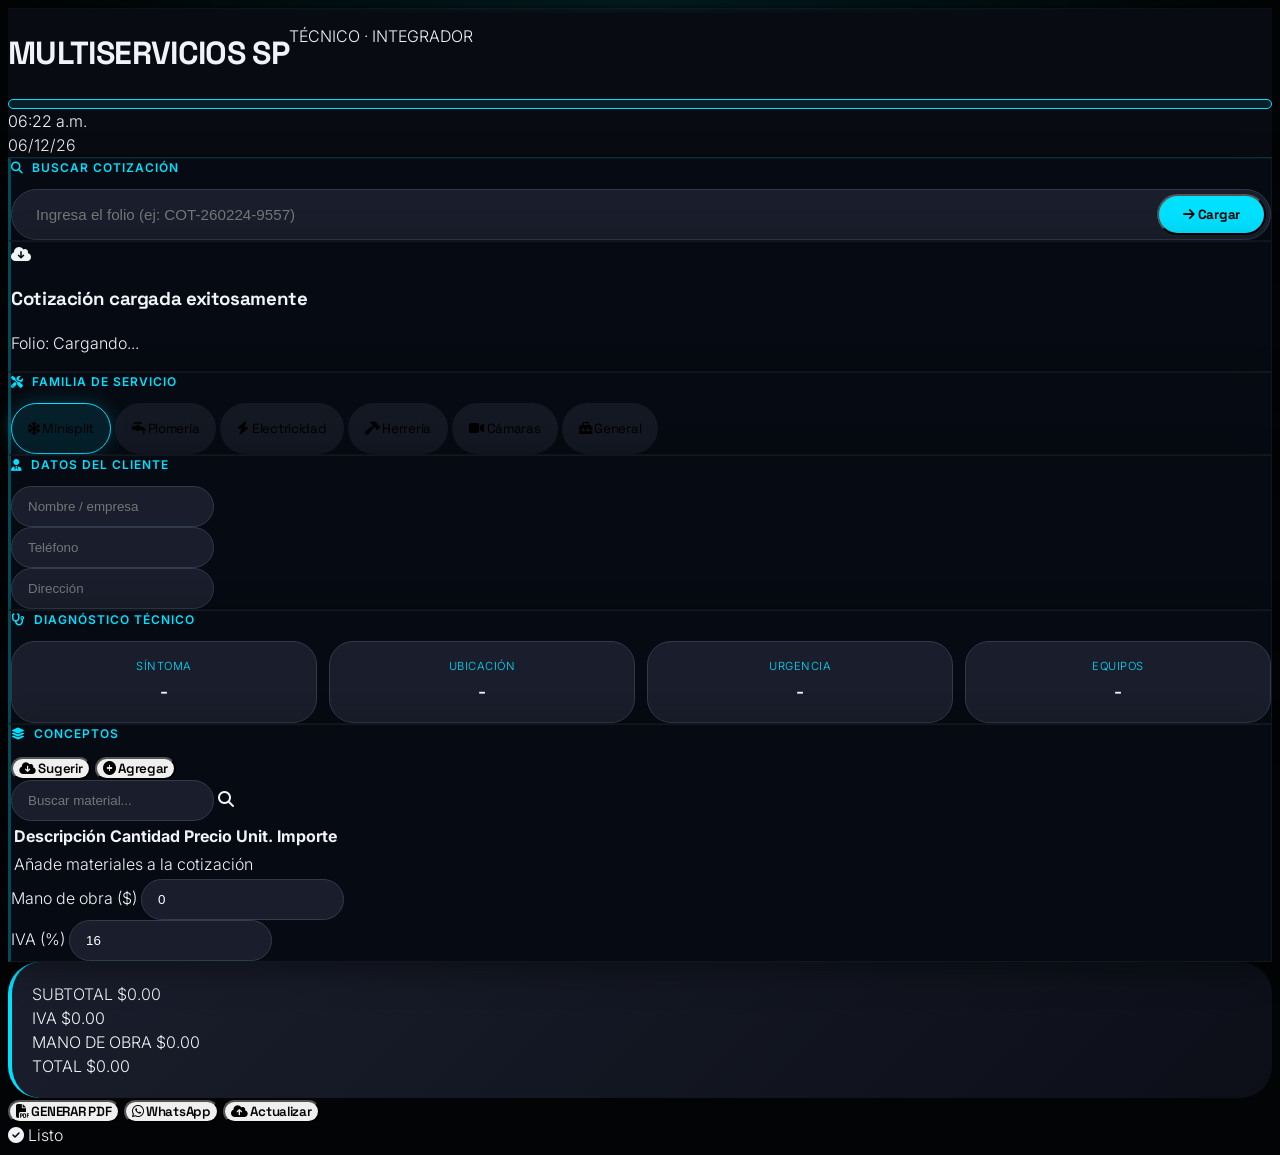
==== commit 75637634: "Update integrador.html" ====
--- a/integrador.html
+++ b/integrador.html
@@ -8,119 +8,149 @@
     <script src="https://cdnjs.cloudflare.com/ajax/libs/jspdf/2.5.1/jspdf.umd.min.js"></script>
     <script src="https://cdnjs.cloudflare.com/ajax/libs/jspdf-autotable/3.5.31/jspdf.plugin.autotable.min.js"></script>
     <link href="https://cdnjs.cloudflare.com/ajax/libs/font-awesome/6.4.0/css/all.min.css" rel="stylesheet">
-    <link href="https://fonts.googleapis.com/css2?family=Inter:wght@300;400;500;600;700;800&family=Montserrat:wght@400;500;600;700;800&display=swap" rel="stylesheet">
     <style>
+        @import url('https://fonts.googleapis.com/css2?family=Inter:opsz,wght@14..32,300;14..32,500;14..32,700&family=Space+Grotesk:wght@400;500;600&display=swap');
+        
         :root {
-            --primary-dark: #0a1929;
-            --primary-medium: #1e3a5f;
-            --primary-light: #3b6e9c;
-            --accent-blue: #4d9fdc;
-            --gray-light: #f5f7fa;
-            --gray-medium: #e9ecef;
-            --gray-dark: #4a5568;
-            --text-dark: #1a202c;
-            --text-light: #ffffff;
-            --border-light: #e2e8f0;
+            --black-hole: #030405;
+            --steel-abs: #12141c;
+            --steel-dark: #1c1f2c;
+            --steel-mid: #2b3040;
+            --cyan-exothermic: #00e0ff;
+            --cyan-deep: #0077be;
+            --cyan-glow: 0 0 20px rgba(0, 224, 255, 0.65);
+            --glass-edge: rgba(255, 255, 255, 0.04);
+            --text-primary: #f0f3f8;
+            --text-secondary: #a6b0c0;
+            --whatsapp-solid: #25d366;
+            --whatsapp-dim: #128c7e;
+            --font-display: 'Space Grotesk', 'Inter', system-ui, sans-serif;
+            --font-body: 'Inter', 'Segoe UI', sans-serif;
         }
 
         body {
-            font-family: 'Inter', sans-serif;
-            background: linear-gradient(135deg, #f5f7fa 0%, #e9ecef 100%);
-            color: var(--text-dark);
-            -webkit-font-smoothing: antialiased;
-            -moz-osx-font-smoothing: grayscale;
-        }
-
-        h1, h2, h3, h4, .font-heading {
-            font-family: 'Montserrat', sans-serif;
+            background: var(--black-hole);
+            color: var(--text-primary);
+            font-family: var(--font-body);
+            font-weight: 300;
+            line-height: 1.5;
+            -webkit-tap-highlight-color: transparent;
+        }
+
+        h1, h2, h3, button {
+            font-family: var(--font-display);
+            letter-spacing: -0.02em;
+        }
+
+        .header {
+            background: #080b12;
+            border-bottom: 1px solid rgba(0, 224, 255, 0.2);
+            box-shadow: 0 10px 30px -15px #000, inset 0 1px 0 rgba(255,255,255,0.02);
+        }
+
+        .logo {
+            height: 50px;
+            width: auto;
+            filter: drop-shadow(0 0 12px var(--cyan-exothermic)) brightness(1.3);
+            transition: filter 0.2s;
+        }
+        .logo:hover {
+            filter: drop-shadow(0 0 22px #fff) drop-shadow(0 0 15px var(--cyan-exothermic)) brightness(1.5);
+        }
+
+        .global-scanner {
+            position: fixed;
+            top: 0;
+            left: 0;
+            width: 100%;
+            height: 4px;
+            background: linear-gradient(90deg, transparent, var(--cyan-exothermic), transparent);
+            filter: blur(6px);
+            opacity: 0.4;
+            z-index: 9999;
+            animation: scanMotion 10s ease-in-out infinite;
+            pointer-events: none;
+        }
+
+        @keyframes scanMotion {
+            0% { top: -10px; opacity: 0.1; }
+            20% { top: 20%; opacity: 0.6; }
+            40% { top: 40%; opacity: 0.7; }
+            60% { top: 60%; opacity: 0.5; }
+            80% { top: 80%; opacity: 0.3; }
+            100% { top: 110%; opacity: 0.1; }
+        }
+
+        .glass-panel {
+            background: rgba(8, 12, 22, 0.85);
+            backdrop-filter: blur(12px);
+            border: 1px solid rgba(255,255,255,0.05);
+            border-left: 3px solid rgba(0,224,255,0.3);
+            box-shadow: 0 8px 32px rgba(0,0,0,0.4);
+        }
+
+        .glass-panel:hover {
+            border-left: 4px solid var(--cyan-exothermic);
+            box-shadow: 0 8px 32px rgba(0,224,255,0.2);
+        }
+
+        .input-field {
+            background: #1a1e2c;
+            border: 1px solid #2f3a4a;
+            transition: all 0.2s;
+            color: white;
+            border-radius: 40px;
+            padding: 12px 16px;
+        }
+        .input-field:focus {
+            border-color: var(--cyan-exothermic);
+            outline: none;
+            box-shadow: 0 0 0 3px rgba(0,224,255,0.2);
+        }
+
+        .btn-tactile {
+            transform: scale(1);
+            transition: all 0.2s;
+            border-radius: 40px;
             font-weight: 600;
         }
-
-        .glass-panel {
-            background: rgba(255, 255, 255, 0.95);
-            backdrop-filter: blur(10px);
-            border: 1px solid rgba(255, 255, 255, 0.2);
-            box-shadow: 0 20px 40px -15px rgba(0,0,0,0.15);
-            border-radius: 24px;
-            transition: all 0.3s ease;
-        }
-
-        .glass-panel:hover {
-            box-shadow: 0 25px 50px -12px rgba(30, 58, 95, 0.25);
-        }
-
-        .input-field {
-            background: white;
-            border: 1px solid var(--border-light);
+        .btn-tactile:active {
+            transform: scale(0.97);
+        }
+
+        .service-card {
             transition: all 0.2s;
-            color: var(--text-dark);
-            border-radius: 12px;
-            padding: 12px 16px;
-            font-size: 0.95rem;
-        }
-        .input-field:focus {
-            border-color: var(--accent-blue);
-            outline: none;
-            box-shadow: 0 0 0 3px rgba(77, 159, 220, 0.2);
-        }
-
-        .btn-primary {
-            background: linear-gradient(135deg, var(--primary-medium) 0%, var(--primary-dark) 100%);
-            color: white;
-            font-weight: 600;
-            padding: 14px 24px;
-            border-radius: 12px;
-            transition: all 0.3s;
-            border: none;
-            box-shadow: 0 4px 12px rgba(26, 58, 95, 0.3);
-        }
-        .btn-primary:hover {
-            transform: translateY(-2px);
-            box-shadow: 0 8px 20px rgba(26, 58, 95, 0.4);
-        }
-
-        .btn-secondary {
-            background: white;
-            color: var(--primary-dark);
-            border: 1px solid var(--border-light);
-            font-weight: 600;
-            padding: 14px 24px;
-            border-radius: 12px;
-            transition: all 0.3s;
-        }
-        .btn-secondary:hover {
-            background: var(--gray-light);
-            border-color: var(--accent-blue);
-        }
-
-        .service-card {
-            background: white;
-            border: 1px solid var(--border-light);
-            border-radius: 16px;
+            border: 1px solid transparent;
+            background: rgba(26, 30, 44, 0.7);
+            border-radius: 40px;
             padding: 16px;
-            transition: all 0.2s;
+            text-align: center;
             cursor: pointer;
         }
         .service-card.active {
-            border-color: var(--accent-blue);
-            background: linear-gradient(135deg, rgba(77, 159, 220, 0.05) 0%, rgba(26, 58, 95, 0.05) 100%);
-            box-shadow: 0 4px 12px rgba(77, 159, 220, 0.15);
+            border-color: var(--cyan-exothermic);
+            background: rgba(0,224,255,0.1);
+            box-shadow: 0 0 20px rgba(0,224,255,0.2);
+        }
+        .service-card.disabled {
+            opacity: 0.5;
+            cursor: not-allowed;
+            pointer-events: none;
         }
 
         .badge-folio {
-            background: var(--primary-dark);
-            color: white;
-            font-family: 'Montserrat', monospace;
-            padding: 4px 12px;
-            border-radius: 30px;
-            font-size: 0.85rem;
-            font-weight: 600;
-            letter-spacing: 0.5px;
+            background: rgba(0,224,255,0.1);
+            border: 1px solid var(--cyan-exothermic);
+            color: var(--cyan-exothermic);
+            font-family: monospace;
+            padding: 4px 8px;
+            border-radius: 20px;
+            font-size: 12px;
         }
 
         .folio-search {
-            background: white;
-            border: 1px solid var(--border-light);
+            background: #1a1e2c;
+            border: 1px solid #2f3a4a;
             border-radius: 60px;
             padding: 4px;
             display: flex;
@@ -129,7 +159,7 @@
         .folio-search input {
             background: transparent;
             border: none;
-            color: var(--text-dark);
+            color: white;
             padding: 12px 20px;
             width: 100%;
             font-size: 0.95rem;
@@ -138,90 +168,126 @@
             outline: none;
         }
         .folio-search button {
-            background: var(--primary-dark);
-            color: white;
-            font-weight: 600;
+            background: var(--cyan-exothermic);
+            color: #000;
+            font-weight: bold;
             padding: 10px 24px;
             border-radius: 40px;
             white-space: nowrap;
             transition: all 0.3s;
         }
         .folio-search button:hover {
-            background: var(--primary-medium);
-        }
-
-        .item-row {
             background: white;
-            border: 1px solid var(--border-light);
-            border-radius: 16px;
-            padding: 12px;
-            margin-bottom: 8px;
         }
 
         .total-display {
-            background: linear-gradient(135deg, white 0%, var(--gray-light) 100%);
-            border-left: 4px solid var(--accent-blue);
-            border-radius: 16px;
+            background: linear-gradient(135deg, #1a1e2c 0%, #0c0f18 100%);
+            border-left: 4px solid var(--cyan-exothermic);
+            border-radius: 32px;
             padding: 20px;
-            box-shadow: 0 4px 12px rgba(0,0,0,0.05);
         }
 
         .section-title {
             font-size: 0.75rem;
             text-transform: uppercase;
             letter-spacing: 1px;
-            color: var(--primary-medium);
+            color: var(--cyan-exothermic);
             font-weight: 600;
             margin-bottom: 12px;
             display: flex;
             align-items: center;
             gap: 8px;
         }
-        .section-title i {
-            color: var(--accent-blue);
-            font-size: 1rem;
-        }
-
-        #pdfContent {
-            background: white;
-            border-radius: 16px;
-            overflow: hidden;
-        }
-
-        ::-webkit-scrollbar {
-            width: 8px;
-        }
-        ::-webkit-scrollbar-track {
-            background: var(--gray-light);
-            border-radius: 8px;
-        }
-        ::-webkit-scrollbar-thumb {
-            background: var(--primary-light);
-            border-radius: 8px;
-        }
-        ::-webkit-scrollbar-thumb:hover {
-            background: var(--primary-medium);
+
+        .modal {
+            display: none;
+            position: fixed;
+            top: 0; left: 0; width: 100%; height: 100%;
+            background: rgba(0,0,0,0.9);
+            backdrop-filter: blur(12px);
+            z-index: 100;
+            justify-content: center;
+            align-items: center;
+            padding: 16px;
+        }
+        .modal.active {
+            display: flex;
+        }
+
+        .modal-content {
+            background: rgba(8, 12, 22, 0.95);
+            border: 1px solid var(--cyan-exothermic);
+            border-radius: 48px;
+            padding: 24px;
+            max-width: 600px;
+            width: 100%;
+        }
+
+        .no-scrollbar::-webkit-scrollbar {
+            display: none;
+        }
+        .no-scrollbar {
+            -ms-overflow-style: none;
+            scrollbar-width: none;
+        }
+
+        .item-row {
+            background: rgba(26, 30, 44, 0.7);
+            border-radius: 32px;
+            border: 1px solid #2f3a4a;
+            padding: 8px;
+        }
+
+        .diagnostico-grid {
+            display: grid;
+            grid-template-columns: repeat(2, 1fr);
+            gap: 12px;
+        }
+        @media (min-width: 768px) {
+            .diagnostico-grid {
+                grid-template-columns: repeat(4, 1fr);
+            }
+        }
+        .diagnostico-item {
+            background: #1a1e2c;
+            border: 1px solid #2f3a4a;
+            border-radius: 24px;
+            padding: 16px;
+            text-align: center;
+        }
+        .diagnostico-label {
+            font-size: 0.7rem;
+            color: var(--cyan-exothermic);
+            text-transform: uppercase;
+            letter-spacing: 0.5px;
+        }
+        .diagnostico-value {
+            font-size: 1.1rem;
+            font-weight: 600;
+            margin-top: 4px;
         }
     </style>
 </head>
-<body class="min-h-screen p-4">
-    <!-- Header fijo -->
-    <header class="fixed top-0 left-0 right-0 z-50 bg-white/90 backdrop-blur-lg border-b border-gray-200 shadow-sm">
-        <div class="max-w-4xl mx-auto px-4 py-3 flex items-center justify-between">
-            <div class="flex items-center gap-4">
+<body>
+    <div class="global-scanner"></div>
+
+    <header class="header fixed top-0 w-full z-50 py-3 px-4">
+        <div class="max-w-4xl mx-auto flex items-center justify-between">
+            <div class="flex items-center gap-3">
                 <img src="https://raw.githubusercontent.com/jesusvilla091921-create/multiservicios-sp/main/logo.png" 
                      alt="Multiservicios SP" 
-                     class="h-12 w-auto">
+                     class="logo"
+                     onerror="this.style.display='none'; this.nextElementSibling.style.display='flex';">
                 <div>
-                    <h1 class="font-heading text-xl font-bold text-[#0a1929]">MULTISERVICIOS <span class="text-[#4d9fdc]">SP</span></h1>
-                    <p class="text-xs text-gray-500">Soluciones Técnicas Profesionales</p>
+                    <h1 class="font-bold text-lg tracking-tight text-white">MULTISERVICIOS <span class="text-cyan-400">SP</span></h1>
+                    <p class="text-[10px] text-gray-500 font-mono">TÉCNICO · INTEGRADOR</p>
                 </div>
             </div>
             <div class="flex items-center gap-3">
                 <div id="folioIndicator" class="badge-folio hidden"></div>
                 <div class="text-right">
-                    <div id="clock" class="text-sm font-mono font-bold text-[#0a1929]">00:00</div>
-                    <div id="date" class="text-xs text-gray-500">--/--/--</div>
+                    <div id="clock" class="text-sm font-mono text-cyan-400 font-bold tabular-nums">00:00</div>
+                    <div id="date" class="text-[10px] text-gray-500">--/--/--</div>
                 </div>
             </div>
         </div>
@@ -229,7 +295,7 @@
 
     <main class="max-w-4xl mx-auto pt-28 pb-16 px-4 space-y-6">
         <!-- Buscador de folio -->
-        <div class="glass-panel p-6">
+        <div class="glass-panel rounded-3xl p-6">
             <div class="section-title">
                 <i class="fas fa-search"></i> BUSCAR COTIZACIÓN
             </div>
@@ -239,77 +305,107 @@
                     <i class="fas fa-arrow-right mr-2"></i> Cargar
                 </button>
             </div>
-            <div id="folioSearchResult" class="text-sm text-gray-500 mt-2 text-center"></div>
+            <div id="folioSearchResult" class="text-sm text-gray-400 mt-2 text-center"></div>
         </div>
 
         <!-- Banner de cotización cargada -->
-        <div id="remoteQuoteBanner" class="hidden glass-panel p-6 border-l-4 border-l-[#4d9fdc]">
+        <div id="remoteQuoteBanner" class="hidden glass-panel rounded-3xl p-4 border-l-4 border-l-cyan-400">
             <div class="flex items-start gap-4">
-                <i class="fas fa-cloud-download-alt text-2xl text-[#4d9fdc]"></i>
+                <i class="fas fa-cloud-download-alt text-2xl text-cyan-400"></i>
                 <div>
-                    <h3 class="font-heading font-bold text-[#0a1929]">Cotización cargada exitosamente</h3>
-                    <p class="text-sm text-gray-600" id="bannerDetails">Folio: Cargando...</p>
+                    <h3 class="font-bold text-white">Cotización cargada exitosamente</h3>
+                    <p class="text-sm text-cyan-400/80" id="bannerDetails">Folio: Cargando...</p>
                 </div>
             </div>
         </div>
 
-        <!-- Datos del cliente en grid -->
-        <div class="glass-panel p-6">
+        <!-- Familia de servicio -->
+        <div class="glass-panel rounded-3xl p-6">
+            <div class="section-title">
+                <i class="fas fa-tools"></i> FAMILIA DE SERVICIO
+            </div>
+            <div class="grid grid-cols-2 md:grid-cols-3 lg:grid-cols-6 gap-3">
+                <button onclick="selectService('minisplit')" id="svc-minisplit" class="service-card">
+                    <i class="fas fa-snowflake text-2xl mb-2 text-cyan-400"></i>
+                    <span class="text-sm font-semibold block">Minisplit</span>
+                </button>
+                <button onclick="selectService('plomeria')" id="svc-plomeria" class="service-card">
+                    <i class="fas fa-faucet-drip text-2xl mb-2 text-cyan-400"></i>
+                    <span class="text-sm font-semibold block">Plomería</span>
+                </button>
+                <button onclick="selectService('electricidad')" id="svc-electricidad" class="service-card">
+                    <i class="fas fa-bolt text-2xl mb-2 text-cyan-400"></i>
+                    <span class="text-sm font-semibold block">Electricidad</span>
+                </button>
+                <button onclick="selectService('soldadura')" id="svc-soldadura" class="service-card">
+                    <i class="fas fa-hammer text-2xl mb-2 text-cyan-400"></i>
+                    <span class="text-sm font-semibold block">Herrería</span>
+                </button>
+                <button onclick="selectService('camaras')" id="svc-camaras" class="service-card">
+                    <i class="fas fa-video text-2xl mb-2 text-cyan-400"></i>
+                    <span class="text-sm font-semibold block">Cámaras</span>
+                </button>
+                <button onclick="selectService('general')" id="svc-general" class="service-card">
+                    <i class="fas fa-toolbox text-2xl mb-2 text-cyan-400"></i>
+                    <span class="text-sm font-semibold block">General</span>
+                </button>
+            </div>
+        </div>
+
+        <!-- Datos del cliente -->
+        <div class="glass-panel rounded-3xl p-6">
             <div class="section-title">
                 <i class="fas fa-user-tie"></i> DATOS DEL CLIENTE
             </div>
             <div class="grid grid-cols-1 md:grid-cols-3 gap-4">
                 <div>
-                    <label class="block text-xs text-gray-500 mb-1">Nombre / Empresa</label>
-                    <input type="text" id="clientName" placeholder="Ej: Jesús Chávez" class="input-field w-full">
+                    <input type="text" id="clientName" placeholder="Nombre / empresa" class="input-field w-full">
                 </div>
                 <div>
-                    <label class="block text-xs text-gray-500 mb-1">Teléfono</label>
-                    <input type="tel" id="clientPhone" placeholder="Ej: 8131590917" class="input-field w-full">
+                    <input type="tel" id="clientPhone" placeholder="Teléfono" class="input-field w-full">
                 </div>
                 <div>
-                    <label class="block text-xs text-gray-500 mb-1">Dirección</label>
-                    <input type="text" id="clientAddress" placeholder="Ej: Chabacano 201" class="input-field w-full">
+                    <input type="text" id="clientAddress" placeholder="Dirección" class="input-field w-full">
                 </div>
             </div>
         </div>
 
-        <!-- Diagnóstico técnico en tarjeta -->
-        <div class="glass-panel p-6">
+        <!-- Diagnóstico técnico -->
+        <div class="glass-panel rounded-3xl p-6">
             <div class="section-title">
                 <i class="fas fa-stethoscope"></i> DIAGNÓSTICO TÉCNICO
             </div>
-            <div class="grid grid-cols-2 md:grid-cols-4 gap-4">
-                <div class="bg-[#f5f7fa] p-4 rounded-xl">
-                    <div class="text-xs text-gray-500 mb-1">SÍNTOMA</div>
-                    <div class="font-semibold text-[#0a1929]" id="diagnosticoSintoma">-</div>
-                </div>
-                <div class="bg-[#f5f7fa] p-4 rounded-xl">
-                    <div class="text-xs text-gray-500 mb-1">UBICACIÓN</div>
-                    <div class="font-semibold text-[#0a1929]" id="diagnosticoUbicacion">-</div>
-                </div>
-                <div class="bg-[#f5f7fa] p-4 rounded-xl">
-                    <div class="text-xs text-gray-500 mb-1">URGENCIA</div>
-                    <div class="font-semibold text-[#0a1929]" id="diagnosticoUrgencia">-</div>
-                </div>
-                <div class="bg-[#f5f7fa] p-4 rounded-xl">
-                    <div class="text-xs text-gray-500 mb-1">EQUIPOS</div>
-                    <div class="font-semibold text-[#0a1929]" id="diagnosticoEquipos">-</div>
+            <div class="diagnostico-grid">
+                <div class="diagnostico-item">
+                    <div class="diagnostico-label">SÍNTOMA</div>
+                    <div class="diagnostico-value" id="diagnosticoSintoma">-</div>
+                </div>
+                <div class="diagnostico-item">
+                    <div class="diagnostico-label">UBICACIÓN</div>
+                    <div class="diagnostico-value" id="diagnosticoUbicacion">-</div>
+                </div>
+                <div class="diagnostico-item">
+                    <div class="diagnostico-label">URGENCIA</div>
+                    <div class="diagnostico-value" id="diagnosticoUrgencia">-</div>
+                </div>
+                <div class="diagnostico-item">
+                    <div class="diagnostico-label">EQUIPOS</div>
+                    <div class="diagnostico-value" id="diagnosticoEquipos">-</div>
                 </div>
             </div>
         </div>
 
         <!-- Materiales y conceptos -->
-        <div class="glass-panel p-6">
+        <div class="glass-panel rounded-3xl p-6">
             <div class="flex justify-between items-center mb-4">
                 <div class="section-title">
                     <i class="fas fa-layer-group"></i> CONCEPTOS
                 </div>
                 <div class="flex gap-2">
-                    <button onclick="loadMaterialsFromCloud()" class="btn-secondary text-sm py-2 px-4">
+                    <button onclick="loadMaterialsFromCloud()" id="suggestMaterialsBtn" class="btn-tactile text-sm bg-cyan-500/10 hover:bg-cyan-500/20 text-cyan-400 px-4 py-2 rounded-full border border-cyan-500/30">
                         <i class="fas fa-cloud-download-alt mr-1"></i> Sugerir
                     </button>
-                    <button onclick="addItem()" class="btn-primary text-sm py-2 px-4">
+                    <button onclick="addItem()" class="btn-tactile text-sm bg-cyan-500 text-black hover:bg-white px-4 py-2 rounded-full font-bold">
                         <i class="fas fa-plus-circle mr-1"></i> Agregar
                     </button>
                 </div>
@@ -318,25 +414,24 @@
             <!-- Buscador de materiales -->
             <div class="relative mb-4">
                 <input type="text" id="materialSearch" placeholder="Buscar material..." class="input-field w-full pl-10" onkeyup="filterMaterials()">
-                <i class="fas fa-search absolute left-3 top-3.5 text-gray-400"></i>
-            </div>
-            
-            <div id="searchResults" class="hidden absolute z-10 bg-white border border-gray-200 rounded-xl max-h-48 overflow-y-auto w-96 shadow-2xl"></div>
+                <i class="fas fa-search absolute left-4 top-3.5 text-gray-400"></i>
+            </div>
+            
+            <div id="searchResults" class="hidden absolute z-10 bg-[#1a1e2c] border border-cyan-500/30 rounded-2xl max-h-48 overflow-y-auto w-96 shadow-2xl"></div>
             
             <!-- Tabla de conceptos -->
             <div class="overflow-x-auto">
                 <table class="w-full">
                     <thead>
-                        <tr class="border-b border-gray-200">
-                            <th class="text-left py-3 px-2 text-xs font-semibold text-gray-500 uppercase tracking-wider">Descripción</th>
-                            <th class="text-center py-3 px-2 text-xs font-semibold text-gray-500 uppercase tracking-wider w-24">Cantidad</th>
-                            <th class="text-right py-3 px-2 text-xs font-semibold text-gray-500 uppercase tracking-wider w-32">Precio Unit.</th>
-                            <th class="text-right py-3 px-2 text-xs font-semibold text-gray-500 uppercase tracking-wider w-32">Importe</th>
+                        <tr class="border-b border-gray-700">
+                            <th class="text-left py-3 px-2 text-xs font-semibold text-cyan-400 uppercase">Descripción</th>
+                            <th class="text-center py-3 px-2 text-xs font-semibold text-cyan-400 uppercase w-24">Cantidad</th>
+                            <th class="text-right py-3 px-2 text-xs font-semibold text-cyan-400 uppercase w-32">Precio Unit.</th>
+                            <th class="text-right py-3 px-2 text-xs font-semibold text-cyan-400 uppercase w-32">Importe</th>
                             <th class="text-center py-3 px-2 w-10"></th>
                         </tr>
                     </thead>
                     <tbody id="items-container">
-                        <!-- Los items se renderizan dinámicamente -->
                     </tbody>
                 </table>
             </div>
@@ -344,11 +439,11 @@
             <!-- Mano de obra e IVA -->
             <div class="grid grid-cols-2 gap-4 mt-6">
                 <div>
-                    <label class="block text-xs text-gray-500 mb-1">Mano de obra ($)</label>
+                    <label class="block text-xs text-gray-400 mb-1">Mano de obra ($)</label>
                     <input type="number" id="laborCost" placeholder="0" class="input-field w-full" oninput="calculateTotal()" value="0">
                 </div>
                 <div>
-                    <label class="block text-xs text-gray-500 mb-1">IVA (%)</label>
+                    <label class="block text-xs text-gray-400 mb-1">IVA (%)</label>
                     <input type="number" id="taxRate" placeholder="16" class="input-field w-full" oninput="calculateTotal()" value="16">
                 </div>
             </div>
@@ -357,55 +452,55 @@
         <!-- Totales -->
         <div class="total-display">
             <div class="flex justify-between items-center text-sm">
-                <span class="text-gray-500">SUBTOTAL</span>
-                <span id="subtotalDisplay" class="font-mono font-semibold text-lg">$0</span>
+                <span class="text-gray-400">SUBTOTAL</span>
+                <span id="subtotalDisplay" class="font-mono text-white text-lg">$0</span>
             </div>
             <div class="flex justify-between items-center text-sm mt-1">
-                <span class="text-gray-500">IVA</span>
-                <span id="taxDisplay" class="font-mono">$0</span>
+                <span class="text-gray-400">IVA</span>
+                <span id="taxDisplay" class="font-mono text-white">$0</span>
             </div>
             <div class="flex justify-between items-center text-sm mt-1">
-                <span class="text-gray-500">MANO DE OBRA</span>
-                <span id="laborDisplay" class="font-mono">$0</span>
-            </div>
-            <div class="border-t border-gray-200 my-3"></div>
+                <span class="text-gray-400">MANO DE OBRA</span>
+                <span id="laborDisplay" class="font-mono text-white">$0</span>
+            </div>
+            <div class="border-t border-cyan-500/20 my-3"></div>
             <div class="flex justify-between items-center">
-                <span class="font-heading font-bold text-[#0a1929]">TOTAL</span>
-                <span id="totalAmount" class="text-3xl font-heading font-bold text-[#4d9fdc]">$0</span>
+                <span class="text-cyan-400 font-black text-sm">TOTAL</span>
+                <span id="totalAmount" class="text-3xl font-black font-mono text-white">$0</span>
             </div>
         </div>
 
         <!-- Botones de acción -->
         <div class="flex flex-col md:flex-row gap-3">
-            <button onclick="generatePDF()" class="btn-primary flex-1 py-4 text-lg">
-                <i class="fas fa-file-pdf mr-2"></i> GENERAR PDF PREMIUM
+            <button onclick="generatePDF()" class="btn-tactile flex-1 bg-gradient-to-r from-cyan-600 to-cyan-700 text-white font-bold py-4 rounded-2xl text-lg shadow-lg shadow-cyan-900/50">
+                <i class="fas fa-file-pdf mr-2"></i> GENERAR PDF
             </button>
-            <button onclick="shareWhatsApp()" class="btn-secondary flex-1 py-4 text-lg">
-                <i class="fab fa-whatsapp mr-2 text-green-600"></i> WhatsApp
+            <button onclick="shareWhatsApp()" class="btn-tactile flex-1 bg-[#25D366] hover:bg-[#128C7E] text-white font-bold py-4 rounded-2xl text-lg">
+                <i class="fab fa-whatsapp mr-2"></i> WhatsApp
             </button>
-            <button onclick="updateRemoteStatus()" class="btn-secondary flex-1 py-4 text-lg">
-                <i class="fas fa-cloud-upload-alt mr-2 text-[#4d9fdc]"></i> Actualizar
+            <button onclick="updateRemoteStatus()" class="btn-tactile flex-1 bg-cyan-500/10 hover:bg-cyan-500/20 text-cyan-400 font-bold py-4 rounded-2xl text-lg border border-cyan-500/30">
+                <i class="fas fa-cloud-upload-alt mr-2"></i> Actualizar
             </button>
         </div>
     </main>
 
     <!-- Modal PDF -->
-    <div id="pdfModal" class="fixed inset-0 bg-black/80 backdrop-blur-sm z-[100] hidden items-center justify-center p-4">
-        <div class="bg-white rounded-2xl overflow-hidden w-full max-w-4xl h-[90vh] flex flex-col">
-            <div class="flex-1 overflow-auto" id="pdfContent">
+    <div id="pdfModal" class="modal">
+        <div class="modal-content p-0 overflow-hidden">
+            <div class="h-[70vh] bg-gray-100" id="pdfContent">
                 <div class="text-center text-gray-400 mt-20">
                     <i class="fas fa-spinner fa-spin text-4xl mb-4"></i>
                     <p>Generando PDF Premium...</p>
                 </div>
             </div>
-            <div class="p-4 flex gap-2 border-t border-gray-200">
-                <button onclick="closePDF()" class="flex-1 bg-gray-200 hover:bg-gray-300 text-gray-800 py-2 rounded-lg text-sm font-semibold">
+            <div class="p-4 flex gap-2 bg-[#0c0f18]">
+                <button onclick="closePDF()" class="flex-1 bg-gray-700 hover:bg-gray-600 text-white py-2 rounded-xl text-sm">
                     <i class="fas fa-times mr-1"></i>Cerrar
                 </button>
-                <button onclick="downloadPDF()" class="flex-1 bg-[#0a1929] hover:bg-[#1e3a5f] text-white py-2 rounded-lg text-sm font-semibold">
+                <button onclick="downloadPDF()" class="flex-1 bg-cyan-500 text-black py-2 rounded-xl text-sm font-bold">
                     <i class="fas fa-download mr-1"></i>Descargar
                 </button>
-                <button onclick="sharePDF()" class="flex-1 bg-[#25D366] hover:bg-[#128C7E] text-white py-2 rounded-lg text-sm font-semibold">
+                <button onclick="sharePDF()" class="flex-1 bg-[#25D366] hover:bg-[#128C7E] text-white py-2 rounded-xl text-sm font-bold">
                     <i class="fab fa-whatsapp mr-1"></i>Compartir
                 </button>
             </div>
@@ -413,13 +508,14 @@
     </div>
 
     <!-- Toast -->
-    <div id="toast" class="fixed bottom-8 left-1/2 transform -translate-x-1/2 bg-white border border-gray-200 text-gray-800 px-6 py-3 rounded-2xl shadow-2xl opacity-0 transition-opacity duration-300 pointer-events-none z-50 flex items-center space-x-3">
-        <i class="fas fa-circle-check text-[#4d9fdc] text-lg"></i>
+    <div id="toast" class="fixed bottom-24 left-1/2 transform -translate-x-1/2 bg-[#1a1e2c] border border-cyan-400 text-white px-5 py-3 rounded-2xl shadow-2xl opacity-0 transition-opacity duration-300 pointer-events-none z-50 flex items-center space-x-3 backdrop-blur-lg">
+        <i class="fas fa-circle-check text-cyan-400 text-lg"></i>
         <span id="toastMsg" class="text-sm font-semibold">Listo</span>
     </div>
 
     <script>
-        const APPS_SCRIPT_URL = 'https://script.google.com/macros/s/AKfycbyfhj5gT_WI9RqTQRw_PCU-0S_gGlPMtgTYb_2YJnPHoFYDrtJco5AlzxMQjf3ND1A-/exec';
+        const APPS_SCRIPT_URL = 'https://script.google.com/macros/s/AKfycbxdvdyA4Wly7PBhJmG4HQaWJ8Fd_wXC7yzUBwj9-w8g16sXkFSRPm7-FhGVq-ld_UMc/exec';
+        const API_TOKEN = 'MULTI2024SP_SECRET_TOKEN_CAMBIAR_EN_PRODUCCION';
         
         const serviceFamily = {
             'minisplit': 'Climas',
@@ -430,12 +526,22 @@
             'general': 'General'
         };
 
-        let currentService = 'minisplit';
+        const serviceKeywords = {
+            'minisplit': ['clima', 'minisplit', 'aire', 'refrigeracion', 'fri', 'calor', 'hvac'],
+            'plomeria': ['plomer', 'agua', 'drenaj', 'tuber', 'fuga', 'caño', 'wc', 'baño'],
+            'electricidad': ['electri', 'luz', 'corto', 'circuito', 'tablero', 'cable', 'instalacion'],
+            'soldadura': ['solda', 'herreria', 'porton', 'rej', 'estructura', 'metal', 'hierro'],
+            'camaras': ['cctv', 'camara', 'seguridad', 'video', 'vigilancia', 'ip', 'nvr'],
+            'general': ['general', 'mantenimiento', 'pintura', 'tablaroca', 'impermeabilizacion']
+        };
+
+        let currentService = '';
         let items = [];
         let materialDatabase = [];
         let currentFolio = null;
         let cotizacionData = null;
         let pdfDoc = null;
+        let folioService = null;
 
         function updateClock() {
             const now = new Date();
@@ -444,6 +550,42 @@
         }
         setInterval(updateClock, 1000);
         updateClock();
+
+        function detectServiceFromText(text) {
+            if (!text) return 'general';
+            const lowerText = text.toLowerCase();
+            
+            for (const [service, keywords] of Object.entries(serviceKeywords)) {
+                for (const keyword of keywords) {
+                    if (lowerText.includes(keyword)) {
+                        return service;
+                    }
+                }
+            }
+            return 'general';
+        }
+
+        function updateServiceLock() {
+            const serviceButtons = document.querySelectorAll('.service-card');
+            const suggestBtn = document.getElementById('suggestMaterialsBtn');
+            
+            if (currentFolio && folioService) {
+                serviceButtons.forEach(btn => btn.classList.add('disabled'));
+                if (suggestBtn && currentService !== folioService) {
+                    suggestBtn.disabled = true;
+                    suggestBtn.classList.add('opacity-50', 'cursor-not-allowed');
+                } else if (suggestBtn) {
+                    suggestBtn.disabled = false;
+                    suggestBtn.classList.remove('opacity-50', 'cursor-not-allowed');
+                }
+            } else {
+                serviceButtons.forEach(btn => btn.classList.remove('disabled'));
+                if (suggestBtn) {
+                    suggestBtn.disabled = false;
+                    suggestBtn.classList.remove('opacity-50', 'cursor-not-allowed');
+                }
+            }
+        }
 
         async function loadFolioFromInput() {
             const folio = document.getElementById('folioSearchInput').value.trim();
@@ -497,23 +639,30 @@
                         document.getElementById('clientPhone').value = cotizacionData.Telefono || '';
                         document.getElementById('clientAddress').value = cotizacionData.Direccion || '';
                         
-                        // Cargar diagnóstico si existe
-                        if (cotizacionData.Respuesta1) {
-                            document.getElementById('diagnosticoSintoma').textContent = cotizacionData.Respuesta1;
+                        if (cotizacionData.Servicio) {
+                            folioService = detectServiceFromText(cotizacionData.Servicio);
+                            selectService(folioService);
+                            currentService = folioService;
+                            
+                            setTimeout(() => loadMaterialsFromCloud(), 500);
                         }
-                        if (cotizacionData.Respuesta2) {
-                            document.getElementById('diagnosticoUbicacion').textContent = cotizacionData.Respuesta2;
+                        
+                        // Cargar diagnóstico
+                        const preguntas = [];
+                        const respuestas = [];
+                        for (let i = 1; i <= 4; i++) {
+                            if (cotizacionData[`Pregunta${i}`]) preguntas.push(cotizacionData[`Pregunta${i}`]);
+                            if (cotizacionData[`Respuesta${i}`]) respuestas.push(cotizacionData[`Respuesta${i}`]);
                         }
-                        if (cotizacionData.Respuesta3) {
-                            document.getElementById('diagnosticoUrgencia').textContent = cotizacionData.Respuesta3;
-                        }
-                        if (cotizacionData.Respuesta4) {
-                            document.getElementById('diagnosticoEquipos').textContent = cotizacionData.Respuesta4;
-                        }
+                        
+                        if (respuestas[0]) document.getElementById('diagnosticoSintoma').textContent = respuestas[0];
+                        if (respuestas[1]) document.getElementById('diagnosticoUbicacion').textContent = respuestas[1];
+                        if (respuestas[2]) document.getElementById('diagnosticoUrgencia').textContent = respuestas[2];
+                        if (respuestas[3]) document.getElementById('diagnosticoEquipos').textContent = respuestas[3];
                         
                         document.getElementById('remoteQuoteBanner').classList.remove('hidden');
                         document.getElementById('bannerDetails').innerHTML = `Folio: ${folio}<br>${cotizacionData.Servicio || ''}`;
-                        document.getElementById('folioSearchResult').innerHTML = '✅ Cotización cargada exitosamente';
+                        document.getElementById('folioSearchResult').innerHTML = '✅ Cotización cargada';
                         
                         showToast('Cotización cargada');
                     }
@@ -521,9 +670,16 @@
                     console.error('Error:', error);
                 }
             }
+            
+            updateServiceLock();
         }
 
         async function loadMaterialsFromCloud() {
+            if (!currentService) {
+                showToast('Selecciona un servicio primero', 'error');
+                return;
+            }
+            
             const familia = serviceFamily[currentService];
             if (!familia) return;
             
@@ -553,6 +709,13 @@
             }
         }
 
+        function selectService(service) {
+            currentService = service;
+            document.querySelectorAll('.service-card').forEach(el => el.classList.remove('active'));
+            const btn = document.getElementById(`svc-${service}`);
+            if (btn) btn.classList.add('active');
+        }
+
         function renderItems() {
             const container = document.getElementById('items-container');
             if (items.length === 0) {
@@ -561,20 +724,23 @@
             }
             let html = '';
             items.forEach((item, index) => {
+                const qty = item.qty || 1;
+                const price = item.price || 0;
+                
                 html += `
-                <tr class="border-b border-gray-100">
+                <tr class="border-b border-gray-700">
                     <td class="py-3 px-2">
-                        <input type="text" value="${item.desc.replace(/"/g, '&quot;')}" onchange="updateItemDesc(${index}, this.value)" class="w-full bg-transparent border-0 focus:ring-0 text-sm">
+                        <input type="text" value="${item.desc.replace(/"/g, '&quot;')}" onchange="updateItemDesc(${index}, this.value)" class="w-full bg-transparent border-0 focus:ring-0 text-white text-sm">
                     </td>
                     <td class="py-3 px-2">
-                        <input type="number" min="1" value="${item.qty}" onchange="updateItemQty(${index}, this.value)" class="w-20 text-center bg-gray-50 border border-gray-200 rounded-lg py-1 px-2 text-sm">
+                        <input type="number" min="1" value="${qty}" onchange="updateItemQty(${index}, this.value)" class="w-20 text-center bg-[#0f1320] border border-[#2f3a4a] rounded-full py-1 px-2 text-sm text-white">
                     </td>
                     <td class="py-3 px-2">
-                        <input type="number" min="0" step="0.01" value="${item.price}" onchange="updateItemPrice(${index}, this.value)" class="w-32 text-right bg-gray-50 border border-gray-200 rounded-lg py-1 px-2 text-sm">
+                        <input type="number" min="0" step="0.01" value="${price}" onchange="updateItemPrice(${index}, this.value)" class="w-32 text-right bg-[#0f1320] border border-[#2f3a4a] rounded-full py-1 px-2 text-sm text-white">
                     </td>
-                    <td class="py-3 px-2 text-right font-semibold">$${(item.qty * item.price).toFixed(2)}</td>
+                    <td class="py-3 px-2 text-right font-semibold text-white">$${(qty * price).toFixed(2)}</td>
                     <td class="py-3 px-2 text-center">
-                        <button onclick="removeItem(${index})" class="text-red-500 hover:text-red-700">
+                        <button onclick="removeItem(${index})" class="text-red-500 hover:text-red-400">
                             <i class="fas fa-trash-alt"></i>
                         </button>
                     </td>
@@ -590,8 +756,16 @@
         };
 
         window.updateItemDesc = (index, val) => { items[index].desc = val; calculateTotal(); };
-        window.updateItemQty = (index, val) => { items[index].qty = Math.max(1, parseInt(val) || 1); renderItems(); calculateTotal(); };
-        window.updateItemPrice = (index, val) => { items[index].price = parseFloat(val) || 0; renderItems(); calculateTotal(); };
+        window.updateItemQty = (index, val) => { 
+            items[index].qty = Math.max(1, parseInt(val) || 1); 
+            renderItems(); 
+            calculateTotal(); 
+        };
+        window.updateItemPrice = (index, val) => { 
+            items[index].price = parseFloat(val) || 0; 
+            renderItems(); 
+            calculateTotal(); 
+        };
         window.removeItem = (index) => { items.splice(index, 1); renderItems(); calculateTotal(); };
 
         window.filterMaterials = function() {
@@ -608,13 +782,13 @@
             );
             
             if (filtered.length === 0) {
-                resultsDiv.innerHTML = '<div class="p-3 text-gray-500">No hay coincidencias</div>';
+                resultsDiv.innerHTML = '<div class="p-3 text-gray-400">No hay coincidencias</div>';
             } else {
                 resultsDiv.innerHTML = filtered.slice(0, 5).map(mat => `
                     <div onclick="addMaterialFromSearch('${mat.Descripcion.replace(/'/g, "\\'")}', ${mat.PrecioBase || 0})" 
-                         class="p-3 hover:bg-gray-100 cursor-pointer border-b border-gray-100 last:border-0">
-                        <div class="font-semibold">${mat.Descripcion}</div>
-                        <div class="text-xs text-[#4d9fdc]">$${mat.PrecioBase}</div>
+                         class="p-3 hover:bg-cyan-500/10 cursor-pointer border-b border-cyan-500/20 last:border-0">
+                        <div class="font-semibold text-white">${mat.Descripcion}</div>
+                        <div class="text-xs text-cyan-400">$${mat.PrecioBase}</div>
                     </div>
                 `).join('');
             }
@@ -638,10 +812,10 @@
 
         window.calculateTotal = () => {
             const labor = parseFloat(document.getElementById('laborCost').value) || 0;
-            const taxRate = parseFloat(document.getElementById('taxRate').value) || 0;
+            const taxRate = parseFloat(document.getElementById('taxRate').value) || 16;
             
             let subtotal = 0;
-            items.forEach(i => subtotal += (i.qty * i.price));
+            items.forEach(i => subtotal += ((i.qty || 1) * (i.price || 0)));
             
             const tax = subtotal * (taxRate / 100);
             const total = subtotal + tax + labor;
@@ -654,183 +828,176 @@
             return { subtotal, tax, labor, total, taxRate };
         };
 
-        // Generador de PDF Premium
         window.generatePDF = () => {
+            if (typeof window.jspdf === 'undefined' || !window.jspdf.jsPDF) {
+                showToast('Error: Librería PDF no cargada', 'error');
+                return;
+            }
+            
             const client = document.getElementById('clientName').value.trim() || 'Cliente';
             const { subtotal, tax, labor, total, taxRate } = calculateTotal();
-            const folio = currentFolio || 'COT-SIN-FOLIO';
+            const folio = currentFolio || ('COT-' + Date.now().toString().slice(-6));
             const fecha = new Date().toLocaleDateString('es-MX', { year: 'numeric', month: 'long', day: 'numeric' });
             const address = document.getElementById('clientAddress').value || '';
             const phone = document.getElementById('clientPhone').value || '';
 
-            const { jsPDF } = window.jspdf;
-            const doc = new jsPDF({ orientation: 'p', unit: 'mm', format: 'a4' });
-
-            // Fondo blanco limpio
-            doc.setFillColor(255, 255, 255);
-            doc.rect(0, 0, 210, 297, 'F');
-
-            // Borde sutil
-            doc.setDrawColor(77, 159, 220);
-            doc.setLineWidth(0.3);
-            doc.rect(10, 10, 190, 277);
-
-            // Header con logo y folio
-            doc.setFillColor(10, 25, 41);
-            doc.rect(10, 10, 190, 25, 'F');
-            
-            doc.setTextColor(255, 255, 255);
-            doc.setFontSize(14);
-            doc.setFont('helvetica', 'bold');
-            doc.text('MULTISERVICIOS SP', 15, 25);
-            doc.setFontSize(9);
-            doc.setFont('helvetica', 'normal');
-            doc.text('Soluciones Técnicas Profesionales', 15, 32);
-            
-            doc.setFontSize(10);
-            doc.setFont('helvetica', 'bold');
-            doc.text(`FOLIO: ${folio}`, 170, 25, { align: 'right' });
-            doc.setFont('helvetica', 'normal');
-            doc.text(fecha, 170, 32, { align: 'right' });
-
-            // Datos del cliente
-            doc.setTextColor(10, 25, 41);
-            doc.setFontSize(12);
-            doc.setFont('helvetica', 'bold');
-            doc.text('DATOS DEL CLIENTE', 15, 50);
-            
-            doc.setDrawColor(77, 159, 220);
-            doc.setLineWidth(0.2);
-            doc.line(15, 52, 195, 52);
-
-            doc.setFontSize(10);
-            doc.setFont('helvetica', 'normal');
-            doc.text(`Cliente: ${client}`, 15, 62);
-            if (phone) doc.text(`Teléfono: ${phone}`, 15, 69);
-            if (address) doc.text(`Dirección: ${address}`, 15, 76);
-
-            // Diagnóstico técnico
-            doc.setFontSize(12);
-            doc.setFont('helvetica', 'bold');
-            doc.text('DIAGNÓSTICO TÉCNICO', 15, 92);
-            doc.line(15, 94, 195, 94);
-
-            // Grid de diagnóstico
-            doc.setFillColor(245, 247, 250);
-            doc.roundedRect(15, 98, 85, 20, 3, 3, 'F');
-            doc.roundedRect(110, 98, 85, 20, 3, 3, 'F');
-            doc.roundedRect(15, 123, 85, 20, 3, 3, 'F');
-            doc.roundedRect(110, 123, 85, 20, 3, 3, 'F');
-
-            doc.setTextColor(77, 159, 220);
-            doc.setFontSize(8);
-            doc.text('SÍNTOMA', 20, 106);
-            doc.text('UBICACIÓN', 115, 106);
-            doc.text('URGENCIA', 20, 131);
-            doc.text('EQUIPOS', 115, 131);
-
-            doc.setTextColor(10, 25, 41);
-            doc.setFontSize(10);
-            doc.setFont('helvetica', 'bold');
-            doc.text(document.getElementById('diagnosticoSintoma').textContent, 20, 113);
-            doc.text(document.getElementById('diagnosticoUbicacion').textContent, 115, 113);
-            doc.text(document.getElementById('diagnosticoUrgencia').textContent, 20, 138);
-            doc.text(document.getElementById('diagnosticoEquipos').textContent, 115, 138);
-
-            // Tabla de conceptos
-            doc.setFontSize(12);
-            doc.setFont('helvetica', 'bold');
-            doc.text('CONCEPTOS', 15, 158);
-            doc.line(15, 160, 195, 160);
-
-            const bodyRows = items.map(i => [
-                i.desc,
-                i.qty.toString(),
-                '$' + i.price.toFixed(2),
-                '$' + (i.qty * i.price).toFixed(2)
-            ]);
-            
-            if (labor > 0) {
-                bodyRows.push(['Mano de obra profesional', '1', '$' + labor.toFixed(2), '$' + labor.toFixed(2)]);
-            }
-
-            doc.autoTable({
-                startY: 165,
-                head: [['Descripción', 'Cant.', 'Precio Unit.', 'Importe']],
-                body: bodyRows,
-                theme: 'plain',
-                headStyles: { 
-                    fillColor: [10, 25, 41],
-                    textColor: [255,255,255],
-                    fontStyle: 'bold',
-                    fontSize: 9,
-                    halign: 'left'
-                },
-                bodyStyles: { 
-                    textColor: [10, 25, 41],
-                    fontSize: 9,
-                    lineColor: [230, 230, 230],
-                    lineWidth: 0.1
-                },
-                columnStyles: {
-                    0: { cellWidth: 80 },
-                    1: { cellWidth: 25, halign: 'center' },
-                    2: { cellWidth: 35, halign: 'right' },
-                    3: { cellWidth: 35, halign: 'right' }
-                },
-                margin: { left: 15, right: 15 },
-                alternateRowStyles: { fillColor: [245, 247, 250] }
-            });
-
-            const finalY = doc.previousAutoTable.finalY + 10;
-
-            // Totales
-            doc.setFillColor(245, 247, 250);
-            doc.roundedRect(120, finalY - 5, 70, 30, 3, 3, 'F');
-            doc.setDrawColor(77, 159, 220);
-            doc.roundedRect(120, finalY - 5, 70, 30, 3, 3, 'S');
-
-            doc.setTextColor(10, 25, 41);
-            doc.setFontSize(9);
-            doc.setFont('helvetica', 'normal');
-            doc.text('Subtotal:', 125, finalY + 2);
-            doc.text('$' + subtotal.toFixed(2), 185, finalY + 2, { align: 'right' });
-            
-            doc.text(`IVA (${taxRate}%):`, 125, finalY + 9);
-            doc.text('$' + tax.toFixed(2), 185, finalY + 9, { align: 'right' });
-            
-            doc.setFontSize(12);
-            doc.setFont('helvetica', 'bold');
-            doc.setTextColor(77, 159, 220);
-            doc.text('TOTAL:', 125, finalY + 22);
-            doc.text('$' + total.toFixed(2), 185, finalY + 22, { align: 'right' });
-
-            // Términos y firmas
-            doc.setDrawColor(200, 200, 200);
-            doc.line(15, 240, 195, 240);
-            
-            doc.setTextColor(100, 100, 100);
-            doc.setFontSize(8);
-            doc.setFont('helvetica', 'normal');
-            doc.text('Términos y condiciones:', 15, 250);
-            doc.text('• Esta cotización es válida por 15 días.', 15, 257);
-            doc.text('• Se requiere 50% de anticipo para iniciar los trabajos.', 15, 263);
-            doc.text('• Los precios incluyen IVA (excepto donde se indique).', 15, 269);
-            
-            // Firmas
-            doc.text('_________________________', 35, 280);
-            doc.text('Técnico responsable', 40, 287, { align: 'center' });
-            
-            doc.text('_________________________', 135, 280);
-            doc.text('Firma del cliente', 150, 287, { align: 'center' });
-
-            // Número de página
-            doc.setFontSize(7);
-            doc.text('Documento generado por Multiservicios SP - Sistema Profesional', 105, 295, { align: 'center' });
-
-            pdfDoc = doc;
-            document.getElementById('pdfContent').innerHTML = `<iframe src="${doc.output('datauristring')}" width="100%" height="100%" style="border: none;"></iframe>`;
-            document.getElementById('pdfModal').classList.add('active');
+            try {
+                const { jsPDF } = window.jspdf;
+                const doc = new jsPDF({ orientation: 'p', unit: 'mm', format: 'a4' });
+
+                // Fondo oscuro elegante
+                doc.setFillColor(10, 10, 15);
+                doc.rect(0, 0, 210, 297, 'F');
+
+                // Borde decorativo
+                doc.setDrawColor(0, 224, 255);
+                doc.setLineWidth(0.5);
+                doc.rect(5, 5, 200, 287);
+
+                // Header con logo
+                doc.setFillColor(20, 30, 45);
+                doc.rect(10, 10, 190, 30, 'F');
+                doc.setTextColor(0, 224, 255);
+                doc.setFontSize(20);
+                doc.setFont('helvetica', 'bold');
+                doc.text('MULTISERVICIOS SP', 15, 28);
+                doc.setTextColor(255, 255, 255);
+                doc.setFontSize(9);
+                doc.text('Soluciones Técnicas Profesionales', 15, 35);
+                
+                doc.setFontSize(11);
+                doc.setFont('helvetica', 'bold');
+                doc.text(`FOLIO: ${folio}`, 180, 28, { align: 'right' });
+                doc.setFont('helvetica', 'normal');
+                doc.text(fecha, 180, 35, { align: 'right' });
+
+                // Datos del cliente
+                doc.setTextColor(0, 224, 255);
+                doc.setFontSize(14);
+                doc.setFont('helvetica', 'bold');
+                doc.text('DATOS DEL CLIENTE', 15, 55);
+                doc.setDrawColor(0, 224, 255);
+                doc.line(15, 57, 195, 57);
+
+                doc.setTextColor(255, 255, 255);
+                doc.setFontSize(10);
+                doc.setFont('helvetica', 'normal');
+                doc.text(`Cliente: ${client}`, 15, 67);
+                if (phone) doc.text(`Teléfono: ${phone}`, 15, 74);
+                if (address) doc.text(`Dirección: ${address}`, 15, 81);
+
+                // Diagnóstico
+                doc.setTextColor(0, 224, 255);
+                doc.setFontSize(14);
+                doc.setFont('helvetica', 'bold');
+                doc.text('DIAGNÓSTICO TÉCNICO', 15, 97);
+                doc.line(15, 99, 195, 99);
+
+                doc.setTextColor(255, 255, 255);
+                doc.setFontSize(10);
+                doc.setFont('helvetica', 'bold');
+                doc.text('Síntoma:', 15, 109);
+                doc.text('Ubicación:', 110, 109);
+                doc.text('Urgencia:', 15, 119);
+                doc.text('Equipos:', 110, 119);
+                
+                doc.setFont('helvetica', 'normal');
+                doc.text(document.getElementById('diagnosticoSintoma').textContent, 55, 109);
+                doc.text(document.getElementById('diagnosticoUbicacion').textContent, 150, 109);
+                doc.text(document.getElementById('diagnosticoUrgencia').textContent, 55, 119);
+                doc.text(document.getElementById('diagnosticoEquipos').textContent, 150, 119);
+
+                // Tabla de conceptos
+                doc.setTextColor(0, 224, 255);
+                doc.setFontSize(14);
+                doc.setFont('helvetica', 'bold');
+                doc.text('CONCEPTOS', 15, 135);
+                doc.line(15, 137, 195, 137);
+
+                const bodyRows = items.map(i => [
+                    i.desc,
+                    i.qty.toString(),
+                    '$' + i.price.toFixed(2),
+                    '$' + (i.qty * i.price).toFixed(2)
+                ]);
+                
+                if (labor > 0) {
+                    bodyRows.push(['Mano de obra profesional', '1', '$' + labor.toFixed(2), '$' + labor.toFixed(2)]);
+                }
+
+                doc.autoTable({
+                    startY: 142,
+                    head: [['Descripción', 'Cant.', 'Precio Unit.', 'Importe']],
+                    body: bodyRows,
+                    theme: 'grid',
+                    headStyles: { 
+                        fillColor: [0, 224, 255], 
+                        textColor: [0,0,0],
+                        fontStyle: 'bold',
+                        fontSize: 9
+                    },
+                    bodyStyles: { 
+                        textColor: [255,255,255],
+                        fontSize: 9,
+                        fillColor: [20, 25, 35]
+                    },
+                    alternateRowStyles: { fillColor: [30, 35, 45] },
+                    columnStyles: {
+                        0: { cellWidth: 80 },
+                        1: { cellWidth: 25, halign: 'center' },
+                        2: { cellWidth: 35, halign: 'right' },
+                        3: { cellWidth: 35, halign: 'right' }
+                    },
+                    margin: { left: 15, right: 15 }
+                });
+
+                const finalY = doc.previousAutoTable.finalY + 10;
+
+                // Totales
+                doc.setFillColor(20, 25, 35);
+                doc.roundedRect(120, finalY - 5, 70, 30, 3, 3, 'F');
+                doc.setDrawColor(0, 224, 255);
+                doc.roundedRect(120, finalY - 5, 70, 30, 3, 3, 'S');
+
+                doc.setTextColor(255, 255, 255);
+                doc.setFontSize(9);
+                doc.text('Subtotal:', 125, finalY + 2);
+                doc.text('$' + subtotal.toFixed(2), 185, finalY + 2, { align: 'right' });
+                
+                doc.text(`IVA (${taxRate}%):`, 125, finalY + 9);
+                doc.text('$' + tax.toFixed(2), 185, finalY + 9, { align: 'right' });
+                
+                doc.setFontSize(12);
+                doc.setFont('helvetica', 'bold');
+                doc.setTextColor(0, 224, 255);
+                doc.text('TOTAL:', 125, finalY + 22);
+                doc.text('$' + total.toFixed(2), 185, finalY + 22, { align: 'right' });
+
+                // Términos
+                doc.setDrawColor(0, 224, 255);
+                doc.line(15, 245, 195, 245);
+                
+                doc.setTextColor(150, 150, 150);
+                doc.setFontSize(8);
+                doc.text('Términos y condiciones:', 15, 253);
+                doc.text('• Válida por 15 días', 15, 259);
+                doc.text('• 50% de anticipo', 15, 264);
+                doc.text('• Precios incluyen IVA', 15, 269);
+                
+                // Firmas
+                doc.text('_________________________', 35, 280);
+                doc.text('Técnico responsable', 45, 287, { align: 'center' });
+                doc.text('_________________________', 135, 280);
+                doc.text('Firma del cliente', 150, 287, { align: 'center' });
+
+                pdfDoc = doc;
+                document.getElementById('pdfContent').innerHTML = `<iframe src="${doc.output('datauristring')}" width="100%" height="100%" style="border: none;"></iframe>`;
+                document.getElementById('pdfModal').classList.add('active');
+                
+            } catch (error) {
+                console.error('Error:', error);
+                showToast('Error al generar PDF', 'error');
+            }
         };
 
         window.closePDF = () => document.getElementById('pdfModal').classList.remove('active');
@@ -844,7 +1011,7 @@
         window.shareWhatsApp = () => {
             const client = document.getElementById('clientName').value.trim();
             if (!client) {
-                showToast('No hay datos de cliente para compartir', 'error');
+                showToast('No hay datos de cliente', 'error');
                 return;
             }
             
@@ -852,7 +1019,7 @@
             
             let msg = `*COTIZACIÓN MULTISERVICIOS SP*\n`;
             msg += `👤 Cliente: ${client}\n`;
-            msg += `🔨 Servicio: ${serviceFamily[currentService]}\n`;
+            msg += `🔨 Servicio: ${serviceFamily[currentService] || 'General'}\n`;
             if(currentFolio) msg += `📋 Folio: ${currentFolio}\n`;
             msg += `💰 Total: $${total.toFixed(2)}`;
             
@@ -864,23 +1031,58 @@
                 showToast('No hay folio activo', 'error');
                 return;
             }
-            showToast('Funcionalidad en desarrollo', 'info');
+
+            const nuevoEstado = prompt('Nuevo estado (NUEVA, EN PROCESO, FINALIZADO, PENDIENTE):');
+            if (!nuevoEstado) return;
+
+            const notas = prompt('Notas (opcional):') || '';
+
+            try {
+                const response = await fetch(APPS_SCRIPT_URL, {
+                    method: 'POST',
+                    mode: 'cors',
+                    headers: { 'Content-Type': 'application/json' },
+                    body: JSON.stringify({
+                        action: 'updateStatus',
+                        folio: currentFolio,
+                        estado: nuevoEstado,
+                        notas: notas,
+                        token: API_TOKEN
+                    })
+                });
+
+                const data = await response.json();
+                
+                if (data.success) {
+                    showToast('Estado actualizado');
+                    document.getElementById('bannerDetails').innerHTML = `Folio: ${currentFolio}<br>Estado: ${nuevoEstado}`;
+                } else {
+                    showToast('Error: ' + (data.error || 'Desconocido'), 'error');
+                }
+                
+            } catch (error) {
+                console.error('Error:', error);
+                showToast('Error de conexión', 'error');
+            }
         };
 
         function showToast(msg, type = 'success') {
             const toast = document.getElementById('toast');
             document.getElementById('toastMsg').innerText = msg;
             const icon = toast.querySelector('i');
-            icon.className = type === 'error' ? 'fas fa-circle-exclamation text-red-500 text-lg' : 'fas fa-circle-check text-[#4d9fdc] text-lg';
+            icon.className = type === 'error' ? 'fas fa-circle-exclamation text-red-500 text-lg' : 'fas fa-circle-check text-cyan-400 text-lg';
             toast.classList.remove('opacity-0');
             setTimeout(() => toast.classList.add('opacity-0'), 2800);
         }
 
-        // Inicialización
         document.addEventListener('DOMContentLoaded', () => {
-            loadFromFolio();
-            renderItems();
-            calculateTotal();
+            loadFromFolio().then(() => {
+                if (!currentFolio) {
+                    selectService('minisplit');
+                }
+                renderItems();
+                calculateTotal();
+            });
 
             document.addEventListener('click', (e) => {
                 if (!e.target.closest('#materialSearch') && !e.target.closest('#searchResults')) {
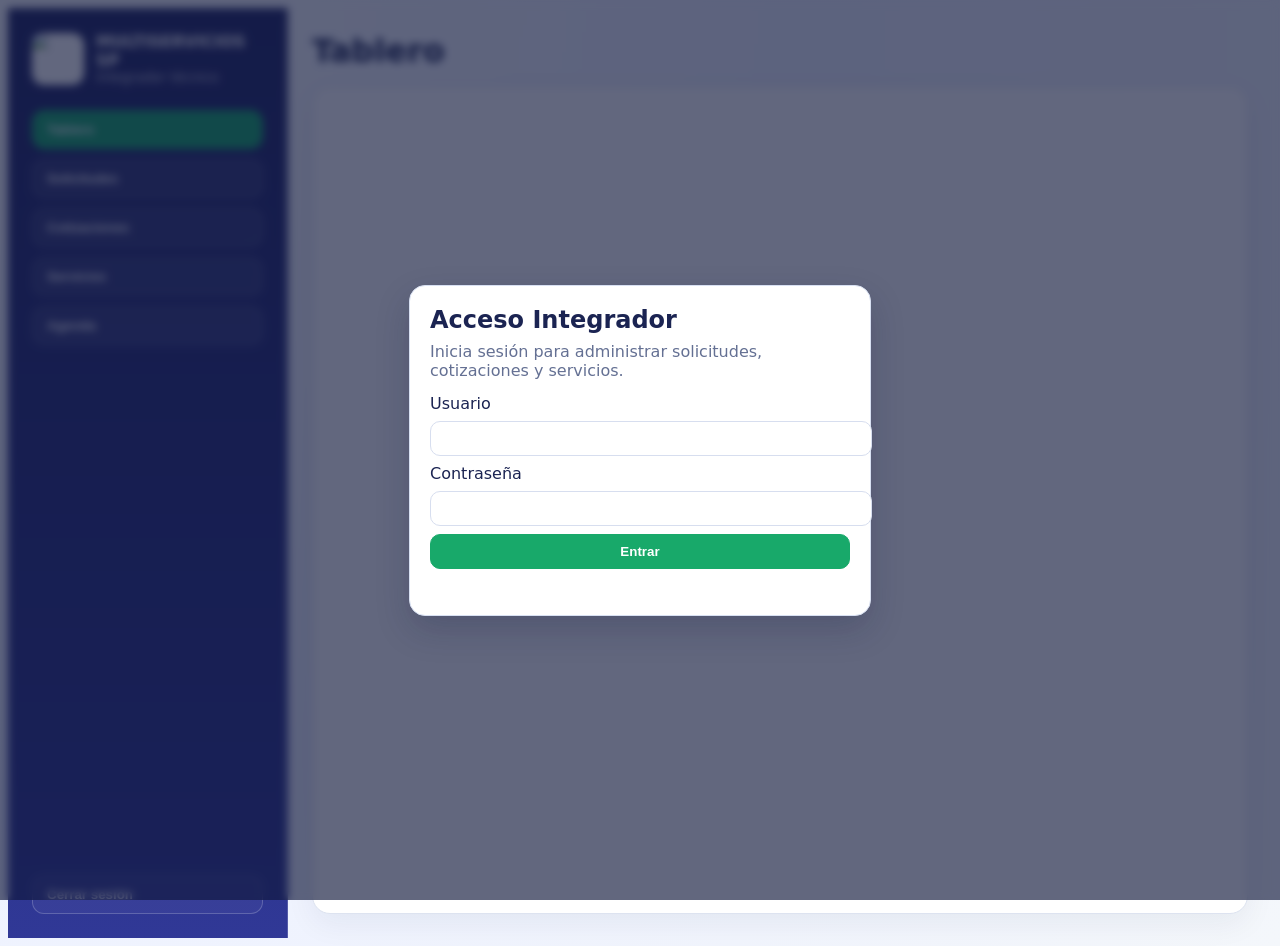
==== commit 735e797b: "feat(integrador): agrega login de acceso con sesion y logout" ====
--- a/integrador.html
+++ b/integrador.html
@@ -1,1095 +1,58 @@
 <!DOCTYPE html>
 <html lang="es">
 <head>
-    <meta charset="UTF-8">
-    <meta name="viewport" content="width=device-width, initial-scale=1.0, maximum-scale=1.0, user-scalable=no">
-    <title>Multiservicios SP · Técnico PRO</title>
-    <script src="https://cdn.tailwindcss.com"></script>
-    <script src="https://cdnjs.cloudflare.com/ajax/libs/jspdf/2.5.1/jspdf.umd.min.js"></script>
-    <script src="https://cdnjs.cloudflare.com/ajax/libs/jspdf-autotable/3.5.31/jspdf.plugin.autotable.min.js"></script>
-    <link href="https://cdnjs.cloudflare.com/ajax/libs/font-awesome/6.4.0/css/all.min.css" rel="stylesheet">
-    <style>
-        @import url('https://fonts.googleapis.com/css2?family=Inter:opsz,wght@14..32,300;14..32,500;14..32,700&family=Space+Grotesk:wght@400;500;600&display=swap');
-        
-        :root {
-            --black-hole: #030405;
-            --steel-abs: #12141c;
-            --steel-dark: #1c1f2c;
-            --steel-mid: #2b3040;
-            --cyan-exothermic: #00e0ff;
-            --cyan-deep: #0077be;
-            --cyan-glow: 0 0 20px rgba(0, 224, 255, 0.65);
-            --glass-edge: rgba(255, 255, 255, 0.04);
-            --text-primary: #f0f3f8;
-            --text-secondary: #a6b0c0;
-            --whatsapp-solid: #25d366;
-            --whatsapp-dim: #128c7e;
-            --font-display: 'Space Grotesk', 'Inter', system-ui, sans-serif;
-            --font-body: 'Inter', 'Segoe UI', sans-serif;
-        }
-
-        body {
-            background: var(--black-hole);
-            color: var(--text-primary);
-            font-family: var(--font-body);
-            font-weight: 300;
-            line-height: 1.5;
-            -webkit-tap-highlight-color: transparent;
-        }
-
-        h1, h2, h3, button {
-            font-family: var(--font-display);
-            letter-spacing: -0.02em;
-        }
-
-        .header {
-            background: #080b12;
-            border-bottom: 1px solid rgba(0, 224, 255, 0.2);
-            box-shadow: 0 10px 30px -15px #000, inset 0 1px 0 rgba(255,255,255,0.02);
-        }
-
-        .logo {
-            height: 50px;
-            width: auto;
-            filter: drop-shadow(0 0 12px var(--cyan-exothermic)) brightness(1.3);
-            transition: filter 0.2s;
-        }
-        .logo:hover {
-            filter: drop-shadow(0 0 22px #fff) drop-shadow(0 0 15px var(--cyan-exothermic)) brightness(1.5);
-        }
-
-        .global-scanner {
-            position: fixed;
-            top: 0;
-            left: 0;
-            width: 100%;
-            height: 4px;
-            background: linear-gradient(90deg, transparent, var(--cyan-exothermic), transparent);
-            filter: blur(6px);
-            opacity: 0.4;
-            z-index: 9999;
-            animation: scanMotion 10s ease-in-out infinite;
-            pointer-events: none;
-        }
-
-        @keyframes scanMotion {
-            0% { top: -10px; opacity: 0.1; }
-            20% { top: 20%; opacity: 0.6; }
-            40% { top: 40%; opacity: 0.7; }
-            60% { top: 60%; opacity: 0.5; }
-            80% { top: 80%; opacity: 0.3; }
-            100% { top: 110%; opacity: 0.1; }
-        }
-
-        .glass-panel {
-            background: rgba(8, 12, 22, 0.85);
-            backdrop-filter: blur(12px);
-            border: 1px solid rgba(255,255,255,0.05);
-            border-left: 3px solid rgba(0,224,255,0.3);
-            box-shadow: 0 8px 32px rgba(0,0,0,0.4);
-        }
-
-        .glass-panel:hover {
-            border-left: 4px solid var(--cyan-exothermic);
-            box-shadow: 0 8px 32px rgba(0,224,255,0.2);
-        }
-
-        .input-field {
-            background: #1a1e2c;
-            border: 1px solid #2f3a4a;
-            transition: all 0.2s;
-            color: white;
-            border-radius: 40px;
-            padding: 12px 16px;
-        }
-        .input-field:focus {
-            border-color: var(--cyan-exothermic);
-            outline: none;
-            box-shadow: 0 0 0 3px rgba(0,224,255,0.2);
-        }
-
-        .btn-tactile {
-            transform: scale(1);
-            transition: all 0.2s;
-            border-radius: 40px;
-            font-weight: 600;
-        }
-        .btn-tactile:active {
-            transform: scale(0.97);
-        }
-
-        .service-card {
-            transition: all 0.2s;
-            border: 1px solid transparent;
-            background: rgba(26, 30, 44, 0.7);
-            border-radius: 40px;
-            padding: 16px;
-            text-align: center;
-            cursor: pointer;
-        }
-        .service-card.active {
-            border-color: var(--cyan-exothermic);
-            background: rgba(0,224,255,0.1);
-            box-shadow: 0 0 20px rgba(0,224,255,0.2);
-        }
-        .service-card.disabled {
-            opacity: 0.5;
-            cursor: not-allowed;
-            pointer-events: none;
-        }
-
-        .badge-folio {
-            background: rgba(0,224,255,0.1);
-            border: 1px solid var(--cyan-exothermic);
-            color: var(--cyan-exothermic);
-            font-family: monospace;
-            padding: 4px 8px;
-            border-radius: 20px;
-            font-size: 12px;
-        }
-
-        .folio-search {
-            background: #1a1e2c;
-            border: 1px solid #2f3a4a;
-            border-radius: 60px;
-            padding: 4px;
-            display: flex;
-            align-items: center;
-        }
-        .folio-search input {
-            background: transparent;
-            border: none;
-            color: white;
-            padding: 12px 20px;
-            width: 100%;
-            font-size: 0.95rem;
-        }
-        .folio-search input:focus {
-            outline: none;
-        }
-        .folio-search button {
-            background: var(--cyan-exothermic);
-            color: #000;
-            font-weight: bold;
-            padding: 10px 24px;
-            border-radius: 40px;
-            white-space: nowrap;
-            transition: all 0.3s;
-        }
-        .folio-search button:hover {
-            background: white;
-        }
-
-        .total-display {
-            background: linear-gradient(135deg, #1a1e2c 0%, #0c0f18 100%);
-            border-left: 4px solid var(--cyan-exothermic);
-            border-radius: 32px;
-            padding: 20px;
-        }
-
-        .section-title {
-            font-size: 0.75rem;
-            text-transform: uppercase;
-            letter-spacing: 1px;
-            color: var(--cyan-exothermic);
-            font-weight: 600;
-            margin-bottom: 12px;
-            display: flex;
-            align-items: center;
-            gap: 8px;
-        }
-
-        .modal {
-            display: none;
-            position: fixed;
-            top: 0; left: 0; width: 100%; height: 100%;
-            background: rgba(0,0,0,0.9);
-            backdrop-filter: blur(12px);
-            z-index: 100;
-            justify-content: center;
-            align-items: center;
-            padding: 16px;
-        }
-        .modal.active {
-            display: flex;
-        }
-
-        .modal-content {
-            background: rgba(8, 12, 22, 0.95);
-            border: 1px solid var(--cyan-exothermic);
-            border-radius: 48px;
-            padding: 24px;
-            max-width: 600px;
-            width: 100%;
-        }
-
-        .no-scrollbar::-webkit-scrollbar {
-            display: none;
-        }
-        .no-scrollbar {
-            -ms-overflow-style: none;
-            scrollbar-width: none;
-        }
-
-        .item-row {
-            background: rgba(26, 30, 44, 0.7);
-            border-radius: 32px;
-            border: 1px solid #2f3a4a;
-            padding: 8px;
-        }
-
-        .diagnostico-grid {
-            display: grid;
-            grid-template-columns: repeat(2, 1fr);
-            gap: 12px;
-        }
-        @media (min-width: 768px) {
-            .diagnostico-grid {
-                grid-template-columns: repeat(4, 1fr);
-            }
-        }
-        .diagnostico-item {
-            background: #1a1e2c;
-            border: 1px solid #2f3a4a;
-            border-radius: 24px;
-            padding: 16px;
-            text-align: center;
-        }
-        .diagnostico-label {
-            font-size: 0.7rem;
-            color: var(--cyan-exothermic);
-            text-transform: uppercase;
-            letter-spacing: 0.5px;
-        }
-        .diagnostico-value {
-            font-size: 1.1rem;
-            font-weight: 600;
-            margin-top: 4px;
-        }
-    </style>
+  <meta charset="UTF-8">
+  <meta name="viewport" content="width=device-width, initial-scale=1.0">
+  <title>Multiservicios SP · Integrador</title>
+  <link rel="stylesheet" href="assets/css/global.css">
+  <link rel="stylesheet" href="assets/css/integrador.css">
 </head>
 <body>
-    <div class="global-scanner"></div>
+  <section id="authGate" class="auth-gate" aria-live="polite">
+    <div class="auth-card">
+      <h2>Acceso Integrador</h2>
+      <p>Inicia sesión para administrar solicitudes, cotizaciones y servicios.</p>
+      <form id="authForm" class="auth-form">
+        <label for="authUser">Usuario</label>
+        <input id="authUser" class="input-lite" type="text" autocomplete="username" required>
+        <label for="authPass">Contraseña</label>
+        <input id="authPass" class="input-lite" type="password" autocomplete="current-password" required>
+        <button type="submit" class="btn-primary">Entrar</button>
+        <small id="authError" class="auth-error" aria-live="assertive"></small>
+      </form>
+    </div>
+  </section>
 
-    <header class="header fixed top-0 w-full z-50 py-3 px-4">
-        <div class="max-w-4xl mx-auto flex items-center justify-between">
-            <div class="flex items-center gap-3">
-                <img src="https://raw.githubusercontent.com/jesusvilla091921-create/multiservicios-sp/main/logo.png" 
-                     alt="Multiservicios SP" 
-                     class="logo"
-                     onerror="this.style.display='none'; this.nextElementSibling.style.display='flex';">
-                <div>
-                    <h1 class="font-bold text-lg tracking-tight text-white">MULTISERVICIOS <span class="text-cyan-400">SP</span></h1>
-                    <p class="text-[10px] text-gray-500 font-mono">TÉCNICO · INTEGRADOR</p>
-                </div>
-            </div>
-            <div class="flex items-center gap-3">
-                <div id="folioIndicator" class="badge-folio hidden"></div>
-                <div class="text-right">
-                    <div id="clock" class="text-sm font-mono text-cyan-400 font-bold tabular-nums">00:00</div>
-                    <div id="date" class="text-[10px] text-gray-500">--/--/--</div>
-                </div>
-            </div>
+  <div class="layout">
+    <aside class="sidebar">
+      <div class="brand">
+        <img src="assets/img/logo-multiservicios-sp.png" alt="Multiservicios SP" class="brand-logo">
+        <div class="brand-text">
+          <strong>MULTISERVICIOS SP</strong>
+          <small>Integrador técnico</small>
         </div>
-    </header>
+      </div>
 
-    <main class="max-w-4xl mx-auto pt-28 pb-16 px-4 space-y-6">
-        <!-- Buscador de folio -->
-        <div class="glass-panel rounded-3xl p-6">
-            <div class="section-title">
-                <i class="fas fa-search"></i> BUSCAR COTIZACIÓN
-            </div>
-            <div class="folio-search">
-                <input type="text" id="folioSearchInput" placeholder="Ingresa el folio (ej: COT-260224-9557)">
-                <button onclick="loadFolioFromInput()">
-                    <i class="fas fa-arrow-right mr-2"></i> Cargar
-                </button>
-            </div>
-            <div id="folioSearchResult" class="text-sm text-gray-400 mt-2 text-center"></div>
-        </div>
+      <nav class="menu">
+        <button type="button" data-module="dashboard" class="menu-btn is-active">Tablero</button>
+        <button type="button" data-module="solicitudes" class="menu-btn">Solicitudes</button>
+        <button type="button" data-module="cotizaciones" class="menu-btn">Cotizaciones</button>
+        <button type="button" data-module="servicios" class="menu-btn">Servicios</button>
+        <button type="button" data-module="agenda" class="menu-btn">Agenda</button>
+      </nav>
+      <button type="button" id="logoutBtn" class="menu-btn logout-btn">Cerrar sesión</button>
+    </aside>
 
-        <!-- Banner de cotización cargada -->
-        <div id="remoteQuoteBanner" class="hidden glass-panel rounded-3xl p-4 border-l-4 border-l-cyan-400">
-            <div class="flex items-start gap-4">
-                <i class="fas fa-cloud-download-alt text-2xl text-cyan-400"></i>
-                <div>
-                    <h3 class="font-bold text-white">Cotización cargada exitosamente</h3>
-                    <p class="text-sm text-cyan-400/80" id="bannerDetails">Folio: Cargando...</p>
-                </div>
-            </div>
-        </div>
+    <main class="workspace-wrap">
+      <header class="workspace-header">
+        <h1 id="workspace-title">Tablero</h1>
+      </header>
+      <section id="workspace" class="workspace" aria-live="polite"></section>
+    </main>
+  </div>
 
-        <!-- Familia de servicio -->
-        <div class="glass-panel rounded-3xl p-6">
-            <div class="section-title">
-                <i class="fas fa-tools"></i> FAMILIA DE SERVICIO
-            </div>
-            <div class="grid grid-cols-2 md:grid-cols-3 lg:grid-cols-6 gap-3">
-                <button onclick="selectService('minisplit')" id="svc-minisplit" class="service-card">
-                    <i class="fas fa-snowflake text-2xl mb-2 text-cyan-400"></i>
-                    <span class="text-sm font-semibold block">Minisplit</span>
-                </button>
-                <button onclick="selectService('plomeria')" id="svc-plomeria" class="service-card">
-                    <i class="fas fa-faucet-drip text-2xl mb-2 text-cyan-400"></i>
-                    <span class="text-sm font-semibold block">Plomería</span>
-                </button>
-                <button onclick="selectService('electricidad')" id="svc-electricidad" class="service-card">
-                    <i class="fas fa-bolt text-2xl mb-2 text-cyan-400"></i>
-                    <span class="text-sm font-semibold block">Electricidad</span>
-                </button>
-                <button onclick="selectService('soldadura')" id="svc-soldadura" class="service-card">
-                    <i class="fas fa-hammer text-2xl mb-2 text-cyan-400"></i>
-                    <span class="text-sm font-semibold block">Herrería</span>
-                </button>
-                <button onclick="selectService('camaras')" id="svc-camaras" class="service-card">
-                    <i class="fas fa-video text-2xl mb-2 text-cyan-400"></i>
-                    <span class="text-sm font-semibold block">Cámaras</span>
-                </button>
-                <button onclick="selectService('general')" id="svc-general" class="service-card">
-                    <i class="fas fa-toolbox text-2xl mb-2 text-cyan-400"></i>
-                    <span class="text-sm font-semibold block">General</span>
-                </button>
-            </div>
-        </div>
-
-        <!-- Datos del cliente -->
-        <div class="glass-panel rounded-3xl p-6">
-            <div class="section-title">
-                <i class="fas fa-user-tie"></i> DATOS DEL CLIENTE
-            </div>
-            <div class="grid grid-cols-1 md:grid-cols-3 gap-4">
-                <div>
-                    <input type="text" id="clientName" placeholder="Nombre / empresa" class="input-field w-full">
-                </div>
-                <div>
-                    <input type="tel" id="clientPhone" placeholder="Teléfono" class="input-field w-full">
-                </div>
-                <div>
-                    <input type="text" id="clientAddress" placeholder="Dirección" class="input-field w-full">
-                </div>
-            </div>
-        </div>
-
-        <!-- Diagnóstico técnico -->
-        <div class="glass-panel rounded-3xl p-6">
-            <div class="section-title">
-                <i class="fas fa-stethoscope"></i> DIAGNÓSTICO TÉCNICO
-            </div>
-            <div class="diagnostico-grid">
-                <div class="diagnostico-item">
-                    <div class="diagnostico-label">SÍNTOMA</div>
-                    <div class="diagnostico-value" id="diagnosticoSintoma">-</div>
-                </div>
-                <div class="diagnostico-item">
-                    <div class="diagnostico-label">UBICACIÓN</div>
-                    <div class="diagnostico-value" id="diagnosticoUbicacion">-</div>
-                </div>
-                <div class="diagnostico-item">
-                    <div class="diagnostico-label">URGENCIA</div>
-                    <div class="diagnostico-value" id="diagnosticoUrgencia">-</div>
-                </div>
-                <div class="diagnostico-item">
-                    <div class="diagnostico-label">EQUIPOS</div>
-                    <div class="diagnostico-value" id="diagnosticoEquipos">-</div>
-                </div>
-            </div>
-        </div>
-
-        <!-- Materiales y conceptos -->
-        <div class="glass-panel rounded-3xl p-6">
-            <div class="flex justify-between items-center mb-4">
-                <div class="section-title">
-                    <i class="fas fa-layer-group"></i> CONCEPTOS
-                </div>
-                <div class="flex gap-2">
-                    <button onclick="loadMaterialsFromCloud()" id="suggestMaterialsBtn" class="btn-tactile text-sm bg-cyan-500/10 hover:bg-cyan-500/20 text-cyan-400 px-4 py-2 rounded-full border border-cyan-500/30">
-                        <i class="fas fa-cloud-download-alt mr-1"></i> Sugerir
-                    </button>
-                    <button onclick="addItem()" class="btn-tactile text-sm bg-cyan-500 text-black hover:bg-white px-4 py-2 rounded-full font-bold">
-                        <i class="fas fa-plus-circle mr-1"></i> Agregar
-                    </button>
-                </div>
-            </div>
-
-            <!-- Buscador de materiales -->
-            <div class="relative mb-4">
-                <input type="text" id="materialSearch" placeholder="Buscar material..." class="input-field w-full pl-10" onkeyup="filterMaterials()">
-                <i class="fas fa-search absolute left-4 top-3.5 text-gray-400"></i>
-            </div>
-            
-            <div id="searchResults" class="hidden absolute z-10 bg-[#1a1e2c] border border-cyan-500/30 rounded-2xl max-h-48 overflow-y-auto w-96 shadow-2xl"></div>
-            
-            <!-- Tabla de conceptos -->
-            <div class="overflow-x-auto">
-                <table class="w-full">
-                    <thead>
-                        <tr class="border-b border-gray-700">
-                            <th class="text-left py-3 px-2 text-xs font-semibold text-cyan-400 uppercase">Descripción</th>
-                            <th class="text-center py-3 px-2 text-xs font-semibold text-cyan-400 uppercase w-24">Cantidad</th>
-                            <th class="text-right py-3 px-2 text-xs font-semibold text-cyan-400 uppercase w-32">Precio Unit.</th>
-                            <th class="text-right py-3 px-2 text-xs font-semibold text-cyan-400 uppercase w-32">Importe</th>
-                            <th class="text-center py-3 px-2 w-10"></th>
-                        </tr>
-                    </thead>
-                    <tbody id="items-container">
-                    </tbody>
-                </table>
-            </div>
-
-            <!-- Mano de obra e IVA -->
-            <div class="grid grid-cols-2 gap-4 mt-6">
-                <div>
-                    <label class="block text-xs text-gray-400 mb-1">Mano de obra ($)</label>
-                    <input type="number" id="laborCost" placeholder="0" class="input-field w-full" oninput="calculateTotal()" value="0">
-                </div>
-                <div>
-                    <label class="block text-xs text-gray-400 mb-1">IVA (%)</label>
-                    <input type="number" id="taxRate" placeholder="16" class="input-field w-full" oninput="calculateTotal()" value="16">
-                </div>
-            </div>
-        </div>
-
-        <!-- Totales -->
-        <div class="total-display">
-            <div class="flex justify-between items-center text-sm">
-                <span class="text-gray-400">SUBTOTAL</span>
-                <span id="subtotalDisplay" class="font-mono text-white text-lg">$0</span>
-            </div>
-            <div class="flex justify-between items-center text-sm mt-1">
-                <span class="text-gray-400">IVA</span>
-                <span id="taxDisplay" class="font-mono text-white">$0</span>
-            </div>
-            <div class="flex justify-between items-center text-sm mt-1">
-                <span class="text-gray-400">MANO DE OBRA</span>
-                <span id="laborDisplay" class="font-mono text-white">$0</span>
-            </div>
-            <div class="border-t border-cyan-500/20 my-3"></div>
-            <div class="flex justify-between items-center">
-                <span class="text-cyan-400 font-black text-sm">TOTAL</span>
-                <span id="totalAmount" class="text-3xl font-black font-mono text-white">$0</span>
-            </div>
-        </div>
-
-        <!-- Botones de acción -->
-        <div class="flex flex-col md:flex-row gap-3">
-            <button onclick="generatePDF()" class="btn-tactile flex-1 bg-gradient-to-r from-cyan-600 to-cyan-700 text-white font-bold py-4 rounded-2xl text-lg shadow-lg shadow-cyan-900/50">
-                <i class="fas fa-file-pdf mr-2"></i> GENERAR PDF
-            </button>
-            <button onclick="shareWhatsApp()" class="btn-tactile flex-1 bg-[#25D366] hover:bg-[#128C7E] text-white font-bold py-4 rounded-2xl text-lg">
-                <i class="fab fa-whatsapp mr-2"></i> WhatsApp
-            </button>
-            <button onclick="updateRemoteStatus()" class="btn-tactile flex-1 bg-cyan-500/10 hover:bg-cyan-500/20 text-cyan-400 font-bold py-4 rounded-2xl text-lg border border-cyan-500/30">
-                <i class="fas fa-cloud-upload-alt mr-2"></i> Actualizar
-            </button>
-        </div>
-    </main>
-
-    <!-- Modal PDF -->
-    <div id="pdfModal" class="modal">
-        <div class="modal-content p-0 overflow-hidden">
-            <div class="h-[70vh] bg-gray-100" id="pdfContent">
-                <div class="text-center text-gray-400 mt-20">
-                    <i class="fas fa-spinner fa-spin text-4xl mb-4"></i>
-                    <p>Generando PDF Premium...</p>
-                </div>
-            </div>
-            <div class="p-4 flex gap-2 bg-[#0c0f18]">
-                <button onclick="closePDF()" class="flex-1 bg-gray-700 hover:bg-gray-600 text-white py-2 rounded-xl text-sm">
-                    <i class="fas fa-times mr-1"></i>Cerrar
-                </button>
-                <button onclick="downloadPDF()" class="flex-1 bg-cyan-500 text-black py-2 rounded-xl text-sm font-bold">
-                    <i class="fas fa-download mr-1"></i>Descargar
-                </button>
-                <button onclick="sharePDF()" class="flex-1 bg-[#25D366] hover:bg-[#128C7E] text-white py-2 rounded-xl text-sm font-bold">
-                    <i class="fab fa-whatsapp mr-1"></i>Compartir
-                </button>
-            </div>
-        </div>
-    </div>
-
-    <!-- Toast -->
-    <div id="toast" class="fixed bottom-24 left-1/2 transform -translate-x-1/2 bg-[#1a1e2c] border border-cyan-400 text-white px-5 py-3 rounded-2xl shadow-2xl opacity-0 transition-opacity duration-300 pointer-events-none z-50 flex items-center space-x-3 backdrop-blur-lg">
-        <i class="fas fa-circle-check text-cyan-400 text-lg"></i>
-        <span id="toastMsg" class="text-sm font-semibold">Listo</span>
-    </div>
-
-    <script>
-        const APPS_SCRIPT_URL = 'https://script.google.com/macros/s/AKfycbxdvdyA4Wly7PBhJmG4HQaWJ8Fd_wXC7yzUBwj9-w8g16sXkFSRPm7-FhGVq-ld_UMc/exec';
-        const API_TOKEN = 'MULTI2024SP_SECRET_TOKEN_CAMBIAR_EN_PRODUCCION';
-        
-        const serviceFamily = {
-            'minisplit': 'Climas',
-            'plomeria': 'Plomería',
-            'electricidad': 'Electricidad',
-            'soldadura': 'Herrería',
-            'camaras': 'CCTV',
-            'general': 'General'
-        };
-
-        const serviceKeywords = {
-            'minisplit': ['clima', 'minisplit', 'aire', 'refrigeracion', 'fri', 'calor', 'hvac'],
-            'plomeria': ['plomer', 'agua', 'drenaj', 'tuber', 'fuga', 'caño', 'wc', 'baño'],
-            'electricidad': ['electri', 'luz', 'corto', 'circuito', 'tablero', 'cable', 'instalacion'],
-            'soldadura': ['solda', 'herreria', 'porton', 'rej', 'estructura', 'metal', 'hierro'],
-            'camaras': ['cctv', 'camara', 'seguridad', 'video', 'vigilancia', 'ip', 'nvr'],
-            'general': ['general', 'mantenimiento', 'pintura', 'tablaroca', 'impermeabilizacion']
-        };
-
-        let currentService = '';
-        let items = [];
-        let materialDatabase = [];
-        let currentFolio = null;
-        let cotizacionData = null;
-        let pdfDoc = null;
-        let folioService = null;
-
-        function updateClock() {
-            const now = new Date();
-            document.getElementById('clock').textContent = now.toLocaleTimeString('es-MX', {hour:'2-digit', minute:'2-digit'});
-            document.getElementById('date').textContent = now.toLocaleDateString('es-MX', {day:'2-digit', month:'2-digit', year:'2-digit'});
-        }
-        setInterval(updateClock, 1000);
-        updateClock();
-
-        function detectServiceFromText(text) {
-            if (!text) return 'general';
-            const lowerText = text.toLowerCase();
-            
-            for (const [service, keywords] of Object.entries(serviceKeywords)) {
-                for (const keyword of keywords) {
-                    if (lowerText.includes(keyword)) {
-                        return service;
-                    }
-                }
-            }
-            return 'general';
-        }
-
-        function updateServiceLock() {
-            const serviceButtons = document.querySelectorAll('.service-card');
-            const suggestBtn = document.getElementById('suggestMaterialsBtn');
-            
-            if (currentFolio && folioService) {
-                serviceButtons.forEach(btn => btn.classList.add('disabled'));
-                if (suggestBtn && currentService !== folioService) {
-                    suggestBtn.disabled = true;
-                    suggestBtn.classList.add('opacity-50', 'cursor-not-allowed');
-                } else if (suggestBtn) {
-                    suggestBtn.disabled = false;
-                    suggestBtn.classList.remove('opacity-50', 'cursor-not-allowed');
-                }
-            } else {
-                serviceButtons.forEach(btn => btn.classList.remove('disabled'));
-                if (suggestBtn) {
-                    suggestBtn.disabled = false;
-                    suggestBtn.classList.remove('opacity-50', 'cursor-not-allowed');
-                }
-            }
-        }
-
-        async function loadFolioFromInput() {
-            const folio = document.getElementById('folioSearchInput').value.trim();
-            if (!folio) {
-                showToast('Ingresa un folio válido', 'error');
-                return;
-            }
-            
-            document.getElementById('folioSearchResult').innerHTML = 'Buscando...';
-            
-            try {
-                const response = await fetch(`${APPS_SCRIPT_URL}?folio=${encodeURIComponent(folio)}`);
-                const data = await response.json();
-                
-                if (data.success && data.cotizacion) {
-                    const url = new URL(window.location);
-                    url.searchParams.set('folio', folio);
-                    window.history.pushState({}, '', url);
-                    window.location.reload();
-                } else {
-                    document.getElementById('folioSearchResult').innerHTML = '❌ Folio no encontrado';
-                    showToast('Folio no encontrado', 'error');
-                }
-            } catch (error) {
-                console.error('Error:', error);
-                document.getElementById('folioSearchResult').innerHTML = '❌ Error de conexión';
-                showToast('Error al conectar con el servidor', 'error');
-            }
-        }
-
-        async function loadFromFolio() {
-            const params = new URLSearchParams(window.location.search);
-            const folio = params.get('folio');
-            
-            if (folio) {
-                currentFolio = folio;
-                document.getElementById('folioIndicator').innerText = folio;
-                document.getElementById('folioIndicator').classList.remove('hidden');
-                document.getElementById('folioSearchInput').value = folio;
-                
-                showToast('Cargando cotización...');
-                
-                try {
-                    const response = await fetch(`${APPS_SCRIPT_URL}?folio=${encodeURIComponent(folio)}`);
-                    const data = await response.json();
-                    
-                    if (data.success && data.cotizacion) {
-                        cotizacionData = data.cotizacion;
-                        
-                        document.getElementById('clientName').value = cotizacionData.Nombre_Cliente || '';
-                        document.getElementById('clientPhone').value = cotizacionData.Telefono || '';
-                        document.getElementById('clientAddress').value = cotizacionData.Direccion || '';
-                        
-                        if (cotizacionData.Servicio) {
-                            folioService = detectServiceFromText(cotizacionData.Servicio);
-                            selectService(folioService);
-                            currentService = folioService;
-                            
-                            setTimeout(() => loadMaterialsFromCloud(), 500);
-                        }
-                        
-                        // Cargar diagnóstico
-                        const preguntas = [];
-                        const respuestas = [];
-                        for (let i = 1; i <= 4; i++) {
-                            if (cotizacionData[`Pregunta${i}`]) preguntas.push(cotizacionData[`Pregunta${i}`]);
-                            if (cotizacionData[`Respuesta${i}`]) respuestas.push(cotizacionData[`Respuesta${i}`]);
-                        }
-                        
-                        if (respuestas[0]) document.getElementById('diagnosticoSintoma').textContent = respuestas[0];
-                        if (respuestas[1]) document.getElementById('diagnosticoUbicacion').textContent = respuestas[1];
-                        if (respuestas[2]) document.getElementById('diagnosticoUrgencia').textContent = respuestas[2];
-                        if (respuestas[3]) document.getElementById('diagnosticoEquipos').textContent = respuestas[3];
-                        
-                        document.getElementById('remoteQuoteBanner').classList.remove('hidden');
-                        document.getElementById('bannerDetails').innerHTML = `Folio: ${folio}<br>${cotizacionData.Servicio || ''}`;
-                        document.getElementById('folioSearchResult').innerHTML = '✅ Cotización cargada';
-                        
-                        showToast('Cotización cargada');
-                    }
-                } catch (error) {
-                    console.error('Error:', error);
-                }
-            }
-            
-            updateServiceLock();
-        }
-
-        async function loadMaterialsFromCloud() {
-            if (!currentService) {
-                showToast('Selecciona un servicio primero', 'error');
-                return;
-            }
-            
-            const familia = serviceFamily[currentService];
-            if (!familia) return;
-            
-            showToast('Cargando materiales...');
-            
-            try {
-                const response = await fetch(`${APPS_SCRIPT_URL}?materiales=${encodeURIComponent(familia)}`);
-                const data = await response.json();
-                
-                if (data.success && data.materiales) {
-                    materialDatabase = data.materiales;
-                    
-                    items = data.materiales.slice(0, 4).map(mat => ({
-                        id: Date.now() + Math.random(),
-                        desc: mat.Descripcion,
-                        qty: 1,
-                        price: mat.PrecioBase || 0
-                    }));
-                    
-                    renderItems();
-                    calculateTotal();
-                    showToast(`${items.length} materiales cargados`);
-                }
-            } catch (error) {
-                console.error('Error:', error);
-                showToast('Error de conexión', 'error');
-            }
-        }
-
-        function selectService(service) {
-            currentService = service;
-            document.querySelectorAll('.service-card').forEach(el => el.classList.remove('active'));
-            const btn = document.getElementById(`svc-${service}`);
-            if (btn) btn.classList.add('active');
-        }
-
-        function renderItems() {
-            const container = document.getElementById('items-container');
-            if (items.length === 0) {
-                container.innerHTML = `<tr><td colspan="5" class="text-center py-8 text-gray-500">Añade materiales a la cotización</td></tr>`;
-                return;
-            }
-            let html = '';
-            items.forEach((item, index) => {
-                const qty = item.qty || 1;
-                const price = item.price || 0;
-                
-                html += `
-                <tr class="border-b border-gray-700">
-                    <td class="py-3 px-2">
-                        <input type="text" value="${item.desc.replace(/"/g, '&quot;')}" onchange="updateItemDesc(${index}, this.value)" class="w-full bg-transparent border-0 focus:ring-0 text-white text-sm">
-                    </td>
-                    <td class="py-3 px-2">
-                        <input type="number" min="1" value="${qty}" onchange="updateItemQty(${index}, this.value)" class="w-20 text-center bg-[#0f1320] border border-[#2f3a4a] rounded-full py-1 px-2 text-sm text-white">
-                    </td>
-                    <td class="py-3 px-2">
-                        <input type="number" min="0" step="0.01" value="${price}" onchange="updateItemPrice(${index}, this.value)" class="w-32 text-right bg-[#0f1320] border border-[#2f3a4a] rounded-full py-1 px-2 text-sm text-white">
-                    </td>
-                    <td class="py-3 px-2 text-right font-semibold text-white">$${(qty * price).toFixed(2)}</td>
-                    <td class="py-3 px-2 text-center">
-                        <button onclick="removeItem(${index})" class="text-red-500 hover:text-red-400">
-                            <i class="fas fa-trash-alt"></i>
-                        </button>
-                    </td>
-                </tr>`;
-            });
-            container.innerHTML = html;
-        }
-
-        window.addItem = () => {
-            items.push({ id: Date.now() + Math.random(), desc: 'Nuevo concepto', qty: 1, price: 0 });
-            renderItems();
-            calculateTotal();
-        };
-
-        window.updateItemDesc = (index, val) => { items[index].desc = val; calculateTotal(); };
-        window.updateItemQty = (index, val) => { 
-            items[index].qty = Math.max(1, parseInt(val) || 1); 
-            renderItems(); 
-            calculateTotal(); 
-        };
-        window.updateItemPrice = (index, val) => { 
-            items[index].price = parseFloat(val) || 0; 
-            renderItems(); 
-            calculateTotal(); 
-        };
-        window.removeItem = (index) => { items.splice(index, 1); renderItems(); calculateTotal(); };
-
-        window.filterMaterials = function() {
-            const searchTerm = document.getElementById('materialSearch').value.toLowerCase();
-            const resultsDiv = document.getElementById('searchResults');
-            
-            if (searchTerm.length < 2 || materialDatabase.length === 0) {
-                resultsDiv.classList.add('hidden');
-                return;
-            }
-            
-            const filtered = materialDatabase.filter(mat => 
-                mat.Descripcion.toLowerCase().includes(searchTerm)
-            );
-            
-            if (filtered.length === 0) {
-                resultsDiv.innerHTML = '<div class="p-3 text-gray-400">No hay coincidencias</div>';
-            } else {
-                resultsDiv.innerHTML = filtered.slice(0, 5).map(mat => `
-                    <div onclick="addMaterialFromSearch('${mat.Descripcion.replace(/'/g, "\\'")}', ${mat.PrecioBase || 0})" 
-                         class="p-3 hover:bg-cyan-500/10 cursor-pointer border-b border-cyan-500/20 last:border-0">
-                        <div class="font-semibold text-white">${mat.Descripcion}</div>
-                        <div class="text-xs text-cyan-400">$${mat.PrecioBase}</div>
-                    </div>
-                `).join('');
-            }
-            
-            resultsDiv.classList.remove('hidden');
-        };
-
-        window.addMaterialFromSearch = function(desc, price) {
-            items.push({
-                id: Date.now() + Math.random(),
-                desc: desc,
-                qty: 1,
-                price: price
-            });
-            renderItems();
-            calculateTotal();
-            document.getElementById('materialSearch').value = '';
-            document.getElementById('searchResults').classList.add('hidden');
-            showToast('Material agregado');
-        };
-
-        window.calculateTotal = () => {
-            const labor = parseFloat(document.getElementById('laborCost').value) || 0;
-            const taxRate = parseFloat(document.getElementById('taxRate').value) || 16;
-            
-            let subtotal = 0;
-            items.forEach(i => subtotal += ((i.qty || 1) * (i.price || 0)));
-            
-            const tax = subtotal * (taxRate / 100);
-            const total = subtotal + tax + labor;
-
-            document.getElementById('subtotalDisplay').innerText = '$' + subtotal.toFixed(2);
-            document.getElementById('taxDisplay').innerText = '$' + tax.toFixed(2);
-            document.getElementById('laborDisplay').innerText = '$' + labor.toFixed(2);
-            document.getElementById('totalAmount').innerText = '$' + total.toFixed(2);
-            
-            return { subtotal, tax, labor, total, taxRate };
-        };
-
-        window.generatePDF = () => {
-            if (typeof window.jspdf === 'undefined' || !window.jspdf.jsPDF) {
-                showToast('Error: Librería PDF no cargada', 'error');
-                return;
-            }
-            
-            const client = document.getElementById('clientName').value.trim() || 'Cliente';
-            const { subtotal, tax, labor, total, taxRate } = calculateTotal();
-            const folio = currentFolio || ('COT-' + Date.now().toString().slice(-6));
-            const fecha = new Date().toLocaleDateString('es-MX', { year: 'numeric', month: 'long', day: 'numeric' });
-            const address = document.getElementById('clientAddress').value || '';
-            const phone = document.getElementById('clientPhone').value || '';
-
-            try {
-                const { jsPDF } = window.jspdf;
-                const doc = new jsPDF({ orientation: 'p', unit: 'mm', format: 'a4' });
-
-                // Fondo oscuro elegante
-                doc.setFillColor(10, 10, 15);
-                doc.rect(0, 0, 210, 297, 'F');
-
-                // Borde decorativo
-                doc.setDrawColor(0, 224, 255);
-                doc.setLineWidth(0.5);
-                doc.rect(5, 5, 200, 287);
-
-                // Header con logo
-                doc.setFillColor(20, 30, 45);
-                doc.rect(10, 10, 190, 30, 'F');
-                doc.setTextColor(0, 224, 255);
-                doc.setFontSize(20);
-                doc.setFont('helvetica', 'bold');
-                doc.text('MULTISERVICIOS SP', 15, 28);
-                doc.setTextColor(255, 255, 255);
-                doc.setFontSize(9);
-                doc.text('Soluciones Técnicas Profesionales', 15, 35);
-                
-                doc.setFontSize(11);
-                doc.setFont('helvetica', 'bold');
-                doc.text(`FOLIO: ${folio}`, 180, 28, { align: 'right' });
-                doc.setFont('helvetica', 'normal');
-                doc.text(fecha, 180, 35, { align: 'right' });
-
-                // Datos del cliente
-                doc.setTextColor(0, 224, 255);
-                doc.setFontSize(14);
-                doc.setFont('helvetica', 'bold');
-                doc.text('DATOS DEL CLIENTE', 15, 55);
-                doc.setDrawColor(0, 224, 255);
-                doc.line(15, 57, 195, 57);
-
-                doc.setTextColor(255, 255, 255);
-                doc.setFontSize(10);
-                doc.setFont('helvetica', 'normal');
-                doc.text(`Cliente: ${client}`, 15, 67);
-                if (phone) doc.text(`Teléfono: ${phone}`, 15, 74);
-                if (address) doc.text(`Dirección: ${address}`, 15, 81);
-
-                // Diagnóstico
-                doc.setTextColor(0, 224, 255);
-                doc.setFontSize(14);
-                doc.setFont('helvetica', 'bold');
-                doc.text('DIAGNÓSTICO TÉCNICO', 15, 97);
-                doc.line(15, 99, 195, 99);
-
-                doc.setTextColor(255, 255, 255);
-                doc.setFontSize(10);
-                doc.setFont('helvetica', 'bold');
-                doc.text('Síntoma:', 15, 109);
-                doc.text('Ubicación:', 110, 109);
-                doc.text('Urgencia:', 15, 119);
-                doc.text('Equipos:', 110, 119);
-                
-                doc.setFont('helvetica', 'normal');
-                doc.text(document.getElementById('diagnosticoSintoma').textContent, 55, 109);
-                doc.text(document.getElementById('diagnosticoUbicacion').textContent, 150, 109);
-                doc.text(document.getElementById('diagnosticoUrgencia').textContent, 55, 119);
-                doc.text(document.getElementById('diagnosticoEquipos').textContent, 150, 119);
-
-                // Tabla de conceptos
-                doc.setTextColor(0, 224, 255);
-                doc.setFontSize(14);
-                doc.setFont('helvetica', 'bold');
-                doc.text('CONCEPTOS', 15, 135);
-                doc.line(15, 137, 195, 137);
-
-                const bodyRows = items.map(i => [
-                    i.desc,
-                    i.qty.toString(),
-                    '$' + i.price.toFixed(2),
-                    '$' + (i.qty * i.price).toFixed(2)
-                ]);
-                
-                if (labor > 0) {
-                    bodyRows.push(['Mano de obra profesional', '1', '$' + labor.toFixed(2), '$' + labor.toFixed(2)]);
-                }
-
-                doc.autoTable({
-                    startY: 142,
-                    head: [['Descripción', 'Cant.', 'Precio Unit.', 'Importe']],
-                    body: bodyRows,
-                    theme: 'grid',
-                    headStyles: { 
-                        fillColor: [0, 224, 255], 
-                        textColor: [0,0,0],
-                        fontStyle: 'bold',
-                        fontSize: 9
-                    },
-                    bodyStyles: { 
-                        textColor: [255,255,255],
-                        fontSize: 9,
-                        fillColor: [20, 25, 35]
-                    },
-                    alternateRowStyles: { fillColor: [30, 35, 45] },
-                    columnStyles: {
-                        0: { cellWidth: 80 },
-                        1: { cellWidth: 25, halign: 'center' },
-                        2: { cellWidth: 35, halign: 'right' },
-                        3: { cellWidth: 35, halign: 'right' }
-                    },
-                    margin: { left: 15, right: 15 }
-                });
-
-                const finalY = doc.previousAutoTable.finalY + 10;
-
-                // Totales
-                doc.setFillColor(20, 25, 35);
-                doc.roundedRect(120, finalY - 5, 70, 30, 3, 3, 'F');
-                doc.setDrawColor(0, 224, 255);
-                doc.roundedRect(120, finalY - 5, 70, 30, 3, 3, 'S');
-
-                doc.setTextColor(255, 255, 255);
-                doc.setFontSize(9);
-                doc.text('Subtotal:', 125, finalY + 2);
-                doc.text('$' + subtotal.toFixed(2), 185, finalY + 2, { align: 'right' });
-                
-                doc.text(`IVA (${taxRate}%):`, 125, finalY + 9);
-                doc.text('$' + tax.toFixed(2), 185, finalY + 9, { align: 'right' });
-                
-                doc.setFontSize(12);
-                doc.setFont('helvetica', 'bold');
-                doc.setTextColor(0, 224, 255);
-                doc.text('TOTAL:', 125, finalY + 22);
-                doc.text('$' + total.toFixed(2), 185, finalY + 22, { align: 'right' });
-
-                // Términos
-                doc.setDrawColor(0, 224, 255);
-                doc.line(15, 245, 195, 245);
-                
-                doc.setTextColor(150, 150, 150);
-                doc.setFontSize(8);
-                doc.text('Términos y condiciones:', 15, 253);
-                doc.text('• Válida por 15 días', 15, 259);
-                doc.text('• 50% de anticipo', 15, 264);
-                doc.text('• Precios incluyen IVA', 15, 269);
-                
-                // Firmas
-                doc.text('_________________________', 35, 280);
-                doc.text('Técnico responsable', 45, 287, { align: 'center' });
-                doc.text('_________________________', 135, 280);
-                doc.text('Firma del cliente', 150, 287, { align: 'center' });
-
-                pdfDoc = doc;
-                document.getElementById('pdfContent').innerHTML = `<iframe src="${doc.output('datauristring')}" width="100%" height="100%" style="border: none;"></iframe>`;
-                document.getElementById('pdfModal').classList.add('active');
-                
-            } catch (error) {
-                console.error('Error:', error);
-                showToast('Error al generar PDF', 'error');
-            }
-        };
-
-        window.closePDF = () => document.getElementById('pdfModal').classList.remove('active');
-        window.downloadPDF = () => pdfDoc?.save(`cotizacion_${currentFolio || 'nueva'}.pdf`);
-
-        window.sharePDF = () => {
-            const msg = `📄 Cotización ${currentFolio || 'sin-folio'} lista para revisión.`;
-            window.open(`https://wa.me/?text=${encodeURIComponent(msg)}`, '_blank');
-        };
-
-        window.shareWhatsApp = () => {
-            const client = document.getElementById('clientName').value.trim();
-            if (!client) {
-                showToast('No hay datos de cliente', 'error');
-                return;
-            }
-            
-            const { total } = calculateTotal();
-            
-            let msg = `*COTIZACIÓN MULTISERVICIOS SP*\n`;
-            msg += `👤 Cliente: ${client}\n`;
-            msg += `🔨 Servicio: ${serviceFamily[currentService] || 'General'}\n`;
-            if(currentFolio) msg += `📋 Folio: ${currentFolio}\n`;
-            msg += `💰 Total: $${total.toFixed(2)}`;
-            
-            window.open(`https://wa.me/?text=${encodeURIComponent(msg)}`, '_blank');
-        };
-
-        window.updateRemoteStatus = async () => {
-            if (!currentFolio) {
-                showToast('No hay folio activo', 'error');
-                return;
-            }
-
-            const nuevoEstado = prompt('Nuevo estado (NUEVA, EN PROCESO, FINALIZADO, PENDIENTE):');
-            if (!nuevoEstado) return;
-
-            const notas = prompt('Notas (opcional):') || '';
-
-            try {
-                const response = await fetch(APPS_SCRIPT_URL, {
-                    method: 'POST',
-                    mode: 'cors',
-                    headers: { 'Content-Type': 'application/json' },
-                    body: JSON.stringify({
-                        action: 'updateStatus',
-                        folio: currentFolio,
-                        estado: nuevoEstado,
-                        notas: notas,
-                        token: API_TOKEN
-                    })
-                });
-
-                const data = await response.json();
-                
-                if (data.success) {
-                    showToast('Estado actualizado');
-                    document.getElementById('bannerDetails').innerHTML = `Folio: ${currentFolio}<br>Estado: ${nuevoEstado}`;
-                } else {
-                    showToast('Error: ' + (data.error || 'Desconocido'), 'error');
-                }
-                
-            } catch (error) {
-                console.error('Error:', error);
-                showToast('Error de conexión', 'error');
-            }
-        };
-
-        function showToast(msg, type = 'success') {
-            const toast = document.getElementById('toast');
-            document.getElementById('toastMsg').innerText = msg;
-            const icon = toast.querySelector('i');
-            icon.className = type === 'error' ? 'fas fa-circle-exclamation text-red-500 text-lg' : 'fas fa-circle-check text-cyan-400 text-lg';
-            toast.classList.remove('opacity-0');
-            setTimeout(() => toast.classList.add('opacity-0'), 2800);
-        }
-
-        document.addEventListener('DOMContentLoaded', () => {
-            loadFromFolio().then(() => {
-                if (!currentFolio) {
-                    selectService('minisplit');
-                }
-                renderItems();
-                calculateTotal();
-            });
-
-            document.addEventListener('click', (e) => {
-                if (!e.target.closest('#materialSearch') && !e.target.closest('#searchResults')) {
-                    document.getElementById('searchResults').classList.add('hidden');
-                }
-            });
-        });
-    </script>
+  <script src="assets/js/api.js"></script>
+  <script src="assets/js/auth.js"></script>
+  <script src="assets/js/router.js"></script>
 </body>
 </html>
--- a/assets/css/integrador.css
+++ b/assets/css/integrador.css
@@ -0,0 +1,240 @@
+:root {
+  --bg: #f3f5fb;
+  --surface: #ffffff;
+  --stroke: #dde3f0;
+  --text: #1b2452;
+  --muted: #647093;
+  --primary: #3f43a4;
+  --accent: #18a96a;
+}
+
+body {
+  font-family: Inter, system-ui, -apple-system, Segoe UI, sans-serif;
+  background: radial-gradient(circle at top left, #f8fafc 10%, #eef2ff 50%, #f4f7fb 100%);
+  color: var(--text);
+}
+
+body.auth-locked {
+  overflow: hidden;
+}
+
+.auth-gate {
+  position: fixed;
+  inset: 0;
+  display: none;
+  place-items: center;
+  padding: 20px;
+  background: rgba(15, 22, 58, 0.65);
+  backdrop-filter: blur(4px);
+  z-index: 999;
+}
+
+.auth-card {
+  width: min(420px, 100%);
+  background: #ffffff;
+  border: 1px solid #d8e0f2;
+  border-radius: 16px;
+  padding: 20px;
+  box-shadow: 0 14px 34px rgba(15, 22, 58, 0.2);
+}
+
+.auth-card h2 {
+  margin: 0 0 8px;
+}
+
+.auth-card p {
+  margin: 0 0 14px;
+  color: var(--muted);
+}
+
+.auth-form {
+  display: grid;
+  gap: 8px;
+}
+
+.auth-error {
+  min-height: 18px;
+  color: #c0392b;
+}
+
+.layout {
+  display: grid;
+  grid-template-columns: 280px 1fr;
+  min-height: 100vh;
+}
+
+.sidebar {
+  display: flex;
+  flex-direction: column;
+  background: linear-gradient(180deg, #212765 0%, #303896 100%);
+  color: #fff;
+  padding: 24px;
+  border-right: 1px solid rgba(255, 255, 255, 0.18);
+}
+
+.brand {
+  display: flex;
+  gap: 12px;
+  align-items: center;
+  margin-bottom: 24px;
+}
+
+.brand-logo {
+  width: 52px;
+  height: 52px;
+  border-radius: 12px;
+  object-fit: cover;
+  background: #fff;
+}
+
+.brand-text {
+  display: flex;
+  flex-direction: column;
+  line-height: 1.2;
+}
+
+.brand-text small {
+  color: rgba(255, 255, 255, 0.75);
+}
+
+.menu {
+  display: grid;
+  gap: 10px;
+  margin-bottom: 12px;
+}
+
+.menu-btn {
+  width: 100%;
+  border: 1px solid rgba(255, 255, 255, 0.2);
+  background: rgba(255, 255, 255, 0.08);
+  color: #fff;
+  border-radius: 12px;
+  padding: 11px 14px;
+  text-align: left;
+  cursor: pointer;
+  font-weight: 600;
+}
+
+.menu-btn:hover,
+.menu-btn.is-active {
+  background: #18a96a;
+  border-color: #18a96a;
+}
+
+.logout-btn {
+  margin-top: auto;
+  background: rgba(255, 255, 255, 0.04);
+}
+
+.workspace-wrap {
+  padding: 24px;
+}
+
+.workspace-header h1 {
+  margin: 0 0 16px;
+}
+
+.workspace {
+  background: var(--surface);
+  border: 1px solid var(--stroke);
+  border-radius: 18px;
+  padding: 18px;
+  min-height: calc(100vh - 110px);
+  box-shadow: 0 10px 30px rgba(21, 30, 74, 0.06);
+}
+
+.module-title {
+  margin: 0 0 12px;
+}
+
+.module-muted {
+  color: var(--muted);
+}
+
+.panel-card {
+  border: 1px solid #e3e8f5;
+  border-radius: 12px;
+  padding: 12px;
+  background: #fff;
+}
+
+.grid2 {
+  display: grid;
+  grid-template-columns: repeat(2, minmax(0, 1fr));
+  gap: 8px;
+}
+
+.input-lite {
+  width: 100%;
+  border: 1px solid #d7deef;
+  border-radius: 10px;
+  padding: 9px 10px;
+  background: #fff;
+  color: var(--text);
+}
+
+.btn-primary,
+.btn-secondary {
+  border-radius: 10px;
+  padding: 9px 12px;
+  cursor: pointer;
+  font-weight: 700;
+}
+
+.btn-primary {
+  border: 1px solid var(--accent);
+  background: var(--accent);
+  color: #fff;
+}
+
+.btn-secondary {
+  border: 1px solid #d4dbef;
+  background: #f5f7fe;
+  color: var(--text);
+}
+
+.table-wrap {
+  margin-top: 12px;
+  overflow-x: auto;
+}
+
+.solicitudes-table {
+  width: 100%;
+  border-collapse: collapse;
+}
+
+.solicitudes-table th,
+.solicitudes-table td {
+  border-bottom: 1px solid #e4e9f5;
+  padding: 10px;
+  text-align: left;
+  font-size: 0.92rem;
+}
+
+.solicitudes-table th {
+  color: #59668e;
+  font-weight: 700;
+}
+
+@media (max-width: 980px) {
+  .layout {
+    grid-template-columns: 1fr;
+  }
+
+  .sidebar {
+    border-right: 0;
+    border-bottom: 1px solid rgba(255, 255, 255, 0.18);
+  }
+
+  .menu {
+    grid-template-columns: repeat(2, minmax(0, 1fr));
+  }
+
+  .workspace {
+    min-height: 60vh;
+  }
+
+  .grid2 {
+    grid-template-columns: 1fr;
+  }
+}
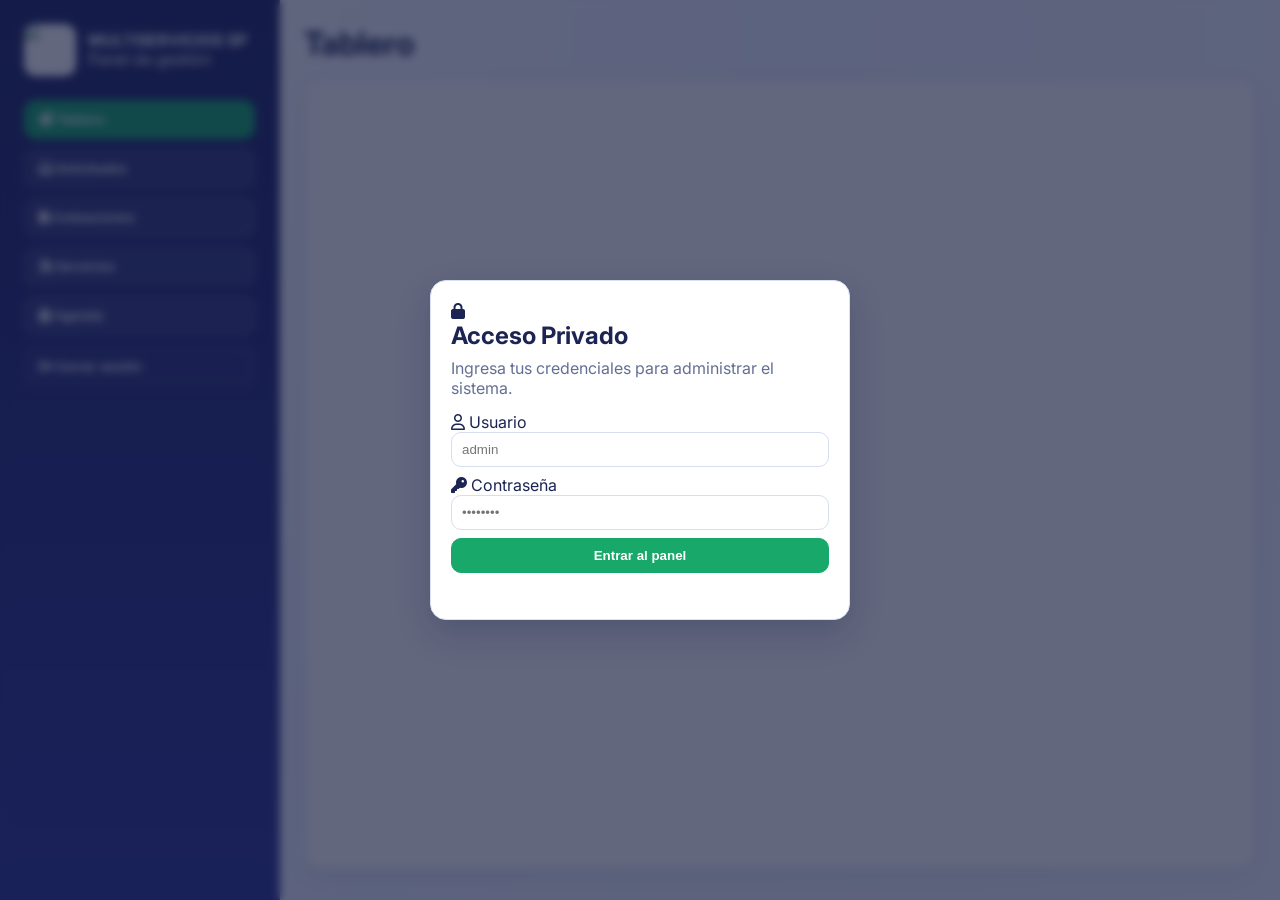
==== commit 10afc4f3: "perf: acelera integrador con cache API, dedupe y precarga de datos/modulos" ====
--- a/integrador.html
+++ b/integrador.html
@@ -3,21 +3,34 @@
 <head>
   <meta charset="UTF-8">
   <meta name="viewport" content="width=device-width, initial-scale=1.0">
-  <title>Multiservicios SP · Integrador</title>
+  <title>Multiservicios SP · Panel de Control</title>
+  <link rel="preconnect" href="https://fonts.googleapis.com">
+  <link rel="preconnect" href="https://fonts.gstatic.com" crossorigin>
+  <link rel="preconnect" href="https://script.google.com" crossorigin>
+  <link rel="preconnect" href="https://script.googleusercontent.com" crossorigin>
+  <link href="https://fonts.googleapis.com/css2?family=Inter:opsz,wght@14..32,400;14..32,500;14..32,600;14..32,700&display=swap" rel="stylesheet">
+  <link rel="stylesheet" href="https://cdnjs.cloudflare.com/ajax/libs/font-awesome/6.4.0/css/all.min.css">
   <link rel="stylesheet" href="assets/css/global.css">
   <link rel="stylesheet" href="assets/css/integrador.css">
 </head>
 <body>
   <section id="authGate" class="auth-gate" aria-live="polite">
     <div class="auth-card">
-      <h2>Acceso Integrador</h2>
-      <p>Inicia sesión para administrar solicitudes, cotizaciones y servicios.</p>
+      <div class="auth-header">
+        <i class="fas fa-lock"></i>
+        <h2>Acceso Privado</h2>
+      </div>
+      <p>Ingresa tus credenciales para administrar el sistema.</p>
       <form id="authForm" class="auth-form">
-        <label for="authUser">Usuario</label>
-        <input id="authUser" class="input-lite" type="text" autocomplete="username" required>
-        <label for="authPass">Contraseña</label>
-        <input id="authPass" class="input-lite" type="password" autocomplete="current-password" required>
-        <button type="submit" class="btn-primary">Entrar</button>
+        <div class="input-group">
+          <label for="authUser"><i class="far fa-user"></i> Usuario</label>
+          <input id="authUser" class="input-lite" type="text" placeholder="admin" autocomplete="username" required>
+        </div>
+        <div class="input-group">
+          <label for="authPass"><i class="fas fa-key"></i> Contraseña</label>
+          <input id="authPass" class="input-lite" type="password" placeholder="••••••••" autocomplete="current-password" required>
+        </div>
+        <button type="submit" class="btn-primary btn-full">Entrar al panel</button>
         <small id="authError" class="auth-error" aria-live="assertive"></small>
       </form>
     </div>
@@ -25,22 +38,39 @@
 
   <div class="layout">
     <aside class="sidebar">
-      <div class="brand">
-        <img src="assets/img/logo-multiservicios-sp.png" alt="Multiservicios SP" class="brand-logo">
-        <div class="brand-text">
-          <strong>MULTISERVICIOS SP</strong>
-          <small>Integrador técnico</small>
+      <div class="sidebar-header">
+        <div class="brand">
+          <img src="assets/img/logo-multiservicios-sp.png" alt="Multiservicios SP" class="brand-logo">
+          <div class="brand-text">
+            <strong>MULTISERVICIOS SP</strong>
+            <span>Panel de gestión</span>
+          </div>
         </div>
       </div>
 
       <nav class="menu">
-        <button type="button" data-module="dashboard" class="menu-btn is-active">Tablero</button>
-        <button type="button" data-module="solicitudes" class="menu-btn">Solicitudes</button>
-        <button type="button" data-module="cotizaciones" class="menu-btn">Cotizaciones</button>
-        <button type="button" data-module="servicios" class="menu-btn">Servicios</button>
-        <button type="button" data-module="agenda" class="menu-btn">Agenda</button>
+        <button type="button" data-module="dashboard" class="menu-btn is-active">
+          <i class="fas fa-chart-pie"></i> <span>Tablero</span>
+        </button>
+        <button type="button" data-module="solicitudes" class="menu-btn">
+          <i class="fas fa-inbox"></i> <span>Solicitudes</span>
+        </button>
+        <button type="button" data-module="cotizaciones" class="menu-btn">
+          <i class="fas fa-file-invoice-dollar"></i> <span>Cotizaciones</span>
+        </button>
+        <button type="button" data-module="servicios" class="menu-btn">
+          <i class="fas fa-tools"></i> <span>Servicios</span>
+        </button>
+        <button type="button" data-module="agenda" class="menu-btn">
+          <i class="fas fa-calendar-alt"></i> <span>Agenda</span>
+        </button>
       </nav>
-      <button type="button" id="logoutBtn" class="menu-btn logout-btn">Cerrar sesión</button>
+
+      <div class="sidebar-footer">
+        <button type="button" id="logoutBtn" class="menu-btn logout-btn">
+          <i class="fas fa-sign-out-alt"></i> <span>Cerrar sesión</span>
+        </button>
+      </div>
     </aside>
 
     <main class="workspace-wrap">
--- a/assets/css/global.css
+++ b/assets/css/global.css
@@ -0,0 +1,47 @@
+:root {
+  --brand-primary: #3f43a4;
+  --brand-accent: #18a96a;
+  --btn-anim-fast: 140ms;
+  --btn-anim-slow: 220ms;
+}
+
+* {
+  box-sizing: border-box;
+}
+
+html,
+body {
+  margin: 0;
+  padding: 0;
+}
+
+img {
+  max-width: 100%;
+  height: auto;
+}
+
+/* Animaciones base para interacciones de botones */
+:where(button, .btn-primary, .btn-secondary, .menu-btn, .service-btn, .card-cta, .nav-btn, .whatsapp-btn, .solicitudes-action, .solicitudes-refresh) {
+  transition:
+    transform var(--btn-anim-fast) ease,
+    box-shadow var(--btn-anim-slow) ease,
+    background-color var(--btn-anim-slow) ease,
+    border-color var(--btn-anim-slow) ease,
+    filter var(--btn-anim-slow) ease;
+  will-change: transform;
+}
+
+:where(button, .btn-primary, .btn-secondary, .menu-btn, .service-btn, .card-cta, .nav-btn, .whatsapp-btn, .solicitudes-action, .solicitudes-refresh):hover {
+  transform: translateY(-2px);
+  filter: saturate(1.05);
+}
+
+:where(button, .btn-primary, .btn-secondary, .menu-btn, .service-btn, .card-cta, .nav-btn, .whatsapp-btn, .solicitudes-action, .solicitudes-refresh):active {
+  transform: translateY(0) scale(0.98);
+}
+
+@media (prefers-reduced-motion: reduce) {
+  :where(button, .btn-primary, .btn-secondary, .menu-btn, .service-btn, .card-cta, .nav-btn, .whatsapp-btn, .solicitudes-action, .solicitudes-refresh) {
+    transition: none !important;
+  }
+}
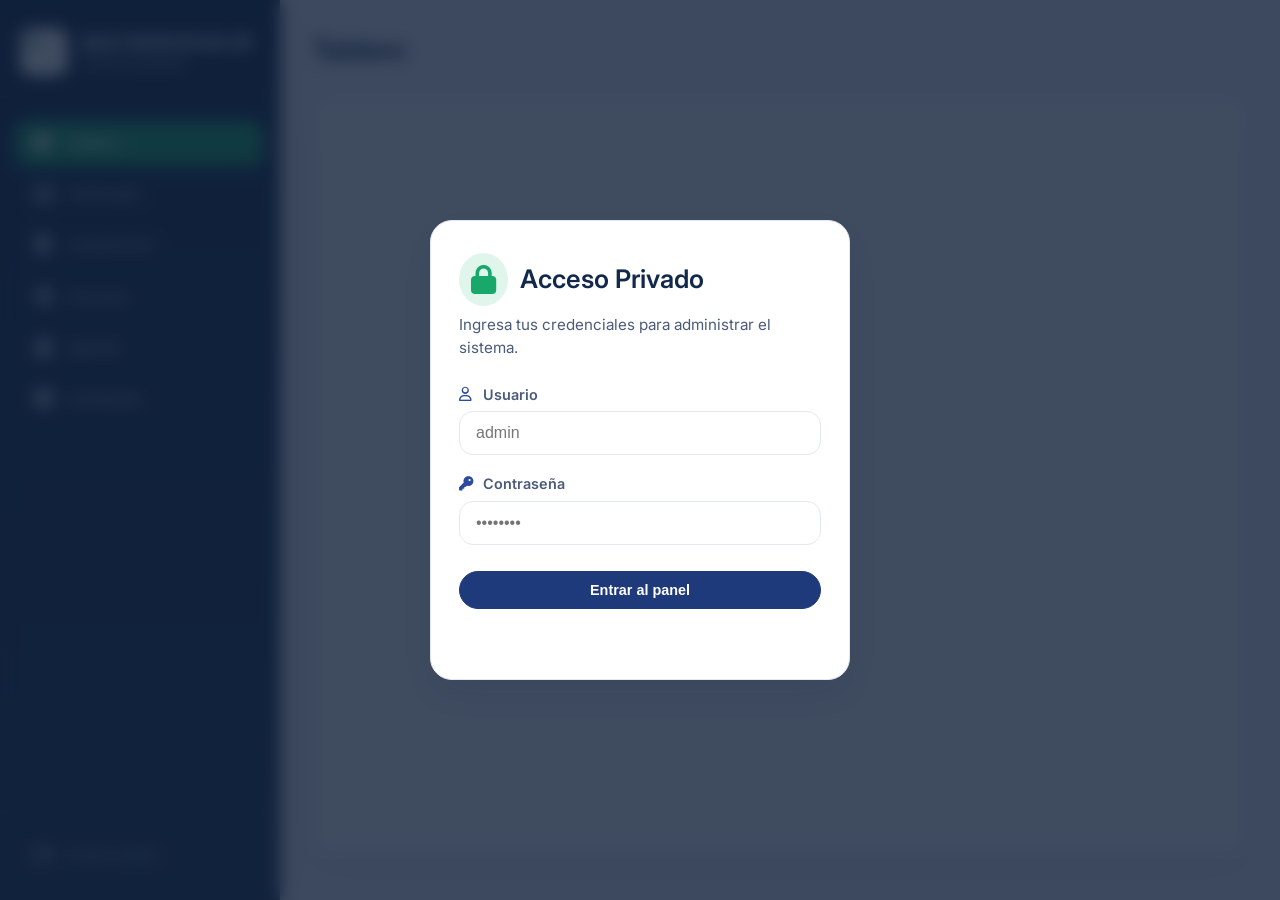
==== commit 8fa0edd6: "feat: whatsapp por cliente, archivados y cierre de servicios con regla 2h" ====
--- a/integrador.html
+++ b/integrador.html
@@ -64,6 +64,9 @@
         <button type="button" data-module="agenda" class="menu-btn">
           <i class="fas fa-calendar-alt"></i> <span>Agenda</span>
         </button>
+        <button type="button" data-module="archivados" class="menu-btn">
+          <i class="fas fa-archive"></i> <span>Archivados</span>
+        </button>
       </nav>
 
       <div class="sidebar-footer">
@@ -82,6 +85,7 @@
   </div>
 
   <script src="assets/js/api.js"></script>
+  <script src="assets/js/whatsapp.js"></script>
   <script src="assets/js/auth.js"></script>
   <script src="assets/js/router.js"></script>
 </body>
--- a/assets/css/integrador.css
+++ b/assets/css/integrador.css
@@ -1,219 +1,567 @@
 :root {
-  --bg: #f3f5fb;
+  --bg-body: #f0f3fa;
   --surface: #ffffff;
-  --stroke: #dde3f0;
-  --text: #1b2452;
-  --muted: #647093;
-  --primary: #3f43a4;
-  --accent: #18a96a;
+  --surface-alt: #f8fafd;
+  --stroke: #e2e9f5;
+  --stroke-strong: #cad3e9;
+  --text-primary: #13294b;
+  --text-secondary: #4b5b7a;
+  --text-muted: #7a89a9;
+  --primary: #1f3a7a;
+  --primary-light: #2d4b9e;
+  --primary-soft: #eef3ff;
+  --accent: #0e7b5e;
+  --accent-light: #18a96a;
+  --accent-soft: #e0f5ec;
+  --danger: #b33c3c;
+  --danger-soft: #fee9e9;
+  --shadow-card: 0 10px 30px -10px rgba(0, 20, 40, 0.1);
+  --shadow-drop: 0 15px 35px -10px rgba(19, 41, 75, 0.15);
+  --radius-md: 14px;
+  --radius-lg: 22px;
+}
+
+* {
+  margin: 0;
+  padding: 0;
+  box-sizing: border-box;
 }
 
 body {
-  font-family: Inter, system-ui, -apple-system, Segoe UI, sans-serif;
-  background: radial-gradient(circle at top left, #f8fafc 10%, #eef2ff 50%, #f4f7fb 100%);
-  color: var(--text);
+  font-family: 'Inter', system-ui, -apple-system, sans-serif;
+  background: var(--bg-body);
+  color: var(--text-primary);
+  line-height: 1.5;
 }
 
 body.auth-locked {
   overflow: hidden;
 }
 
+/* --- Auth Gate --- */
 .auth-gate {
   position: fixed;
   inset: 0;
   display: none;
   place-items: center;
   padding: 20px;
-  background: rgba(15, 22, 58, 0.65);
-  backdrop-filter: blur(4px);
-  z-index: 999;
+  background: rgba(15, 30, 55, 0.8);
+  backdrop-filter: blur(8px);
+  z-index: 9999;
 }
 
 .auth-card {
   width: min(420px, 100%);
-  background: #ffffff;
-  border: 1px solid #d8e0f2;
-  border-radius: 16px;
-  padding: 20px;
-  box-shadow: 0 14px 34px rgba(15, 22, 58, 0.2);
-}
-
-.auth-card h2 {
-  margin: 0 0 8px;
+  background: var(--surface);
+  border-radius: var(--radius-lg);
+  padding: 32px 28px;
+  box-shadow: var(--shadow-drop);
+  border: 1px solid var(--stroke);
+  animation: slideUp 0.3s ease;
+}
+
+@keyframes slideUp {
+  from { opacity: 0; transform: translateY(15px); }
+  to { opacity: 1; transform: translateY(0); }
+}
+
+.auth-header {
+  display: flex;
+  align-items: center;
+  gap: 12px;
+  margin-bottom: 8px;
+}
+
+.auth-header i {
+  font-size: 1.8rem;
+  color: var(--accent-light);
+  background: var(--accent-soft);
+  padding: 12px;
+  border-radius: 50%;
+}
+
+.auth-header h2 {
+  font-size: 1.6rem;
+  font-weight: 600;
+  color: var(--text-primary);
 }
 
 .auth-card p {
-  margin: 0 0 14px;
-  color: var(--muted);
+  color: var(--text-secondary);
+  margin-bottom: 24px;
+  font-size: 0.95rem;
 }
 
 .auth-form {
-  display: grid;
-  gap: 8px;
+  display: flex;
+  flex-direction: column;
+  gap: 18px;
+}
+
+.input-group {
+  display: flex;
+  flex-direction: column;
+  gap: 6px;
+}
+
+.input-group label {
+  font-size: 0.9rem;
+  font-weight: 600;
+  color: var(--text-secondary);
+  display: flex;
+  align-items: center;
+  gap: 6px;
+}
+
+.input-group label i {
+  width: 18px;
+  color: var(--primary-light);
+}
+
+.input-lite {
+  width: 100%;
+  border: 1.5px solid var(--stroke);
+  border-radius: var(--radius-md);
+  padding: 12px 16px;
+  background: var(--surface);
+  color: var(--text-primary);
+  font-size: 1rem;
+  transition: border-color 0.2s, box-shadow 0.2s;
+}
+
+.input-lite:focus {
+  outline: none;
+  border-color: var(--primary-light);
+  box-shadow: 0 0 0 3px rgba(45, 75, 158, 0.15);
+}
+
+.btn-full {
+  width: 100%;
+  margin-top: 8px;
 }
 
 .auth-error {
-  min-height: 18px;
-  color: #c0392b;
-}
-
+  min-height: 20px;
+  color: var(--danger);
+  font-size: 0.9rem;
+  font-weight: 500;
+  text-align: center;
+}
+
+/* --- Layout Principal --- */
 .layout {
   display: grid;
   grid-template-columns: 280px 1fr;
   min-height: 100vh;
 }
 
+/* --- Sidebar Mejorada --- */
 .sidebar {
   display: flex;
   flex-direction: column;
-  background: linear-gradient(180deg, #212765 0%, #303896 100%);
+  background: linear-gradient(180deg, #13294b 0%, #1d3557 100%);
   color: #fff;
-  padding: 24px;
-  border-right: 1px solid rgba(255, 255, 255, 0.18);
+  border-right: 1px solid rgba(255, 255, 255, 0.08);
+  box-shadow: 4px 0 20px rgba(0, 0, 0, 0.1);
+  position: sticky;
+  top: 0;
+  height: 100vh;
+}
+
+.sidebar-header {
+  padding: 28px 20px 20px;
+  border-bottom: 1px solid rgba(255, 255, 255, 0.1);
 }
 
 .brand {
   display: flex;
-  gap: 12px;
+  gap: 14px;
   align-items: center;
-  margin-bottom: 24px;
 }
 
 .brand-logo {
-  width: 52px;
-  height: 52px;
+  width: 48px;
+  height: 48px;
   border-radius: 12px;
   object-fit: cover;
   background: #fff;
+  padding: 4px;
+  box-shadow: 0 5px 12px rgba(0,0,0,0.2);
 }
 
 .brand-text {
   display: flex;
   flex-direction: column;
-  line-height: 1.2;
-}
-
-.brand-text small {
-  color: rgba(255, 255, 255, 0.75);
+  line-height: 1.3;
+}
+
+.brand-text strong {
+  font-size: 1.1rem;
+  font-weight: 700;
+  letter-spacing: -0.02em;
+}
+
+.brand-text span {
+  font-size: 0.85rem;
+  color: rgba(255, 255, 255, 0.7);
+  font-weight: 400;
 }
 
 .menu {
-  display: grid;
-  gap: 10px;
-  margin-bottom: 12px;
+  flex: 1;
+  padding: 24px 16px;
+  display: flex;
+  flex-direction: column;
+  gap: 8px;
 }
 
 .menu-btn {
   width: 100%;
-  border: 1px solid rgba(255, 255, 255, 0.2);
-  background: rgba(255, 255, 255, 0.08);
-  color: #fff;
+  border: none;
+  background: transparent;
+  color: rgba(255, 255, 255, 0.8);
   border-radius: 12px;
-  padding: 11px 14px;
+  padding: 12px 16px;
   text-align: left;
   cursor: pointer;
-  font-weight: 600;
-}
-
-.menu-btn:hover,
+  font-weight: 500;
+  font-size: 0.95rem;
+  display: flex;
+  align-items: center;
+  gap: 14px;
+  transition: background 0.2s, color 0.2s, transform 0.1s;
+}
+
+.menu-btn i {
+  width: 22px;
+  font-size: 1.2rem;
+  text-align: center;
+}
+
+.menu-btn:hover {
+  background: rgba(255, 255, 255, 0.1);
+  color: #fff;
+}
+
 .menu-btn.is-active {
-  background: #18a96a;
-  border-color: #18a96a;
+  background: var(--accent-light);
+  color: #fff;
+  font-weight: 600;
+  box-shadow: 0 5px 12px rgba(24, 169, 106, 0.4);
+}
+
+.menu-btn.is-active i {
+  color: #fff;
+}
+
+.sidebar-footer {
+  padding: 20px 16px 24px;
+  border-top: 1px solid rgba(255, 255, 255, 0.1);
 }
 
 .logout-btn {
-  margin-top: auto;
-  background: rgba(255, 255, 255, 0.04);
-}
-
+  color: rgba(255, 255, 255, 0.6);
+}
+
+.logout-btn:hover {
+  background: rgba(255, 60, 60, 0.2) !important;
+  color: #ffb8b8;
+}
+
+/* --- Workspace --- */
 .workspace-wrap {
-  padding: 24px;
+  padding: 28px 32px;
+  background: var(--bg-body);
+  overflow-y: auto;
+  height: 100vh;
 }
 
 .workspace-header h1 {
-  margin: 0 0 16px;
+  font-size: 1.8rem;
+  font-weight: 600;
+  color: var(--text-primary);
+  margin-bottom: 24px;
+  letter-spacing: -0.02em;
 }
 
 .workspace {
   background: var(--surface);
   border: 1px solid var(--stroke);
+  border-radius: 22px;
+  padding: 28px;
+  min-height: calc(100vh - 140px);
+  box-shadow: var(--shadow-card);
+}
+
+/* --- Módulos: Títulos y textos --- */
+.module-title {
+  font-size: 1.5rem;
+  font-weight: 600;
+  margin: 0 0 8px 0;
+  color: var(--text-primary);
+}
+
+.module-muted {
+  color: var(--text-muted);
+  font-size: 0.95rem;
+  margin-bottom: 24px;
+  border-bottom: 1px dashed var(--stroke);
+  padding-bottom: 12px;
+}
+
+/* --- Tarjetas y paneles --- */
+.panel-card {
+  background: var(--surface-alt);
+  border: 1px solid var(--stroke);
   border-radius: 18px;
-  padding: 18px;
-  min-height: calc(100vh - 110px);
-  box-shadow: 0 10px 30px rgba(21, 30, 74, 0.06);
-}
-
-.module-title {
-  margin: 0 0 12px;
-}
-
-.module-muted {
-  color: var(--muted);
-}
-
-.panel-card {
-  border: 1px solid #e3e8f5;
-  border-radius: 12px;
-  padding: 12px;
-  background: #fff;
-}
-
+  padding: 20px;
+  box-shadow: 0 4px 10px rgba(0,0,0,0.02);
+}
+
+/* --- Botones mejorados --- */
+.btn-primary, .btn-secondary {
+  border-radius: 40px;
+  padding: 10px 20px;
+  cursor: pointer;
+  font-weight: 600;
+  font-size: 0.9rem;
+  display: inline-flex;
+  align-items: center;
+  justify-content: center;
+  gap: 8px;
+  transition: all 0.2s;
+  border: 1.5px solid transparent;
+}
+
+.btn-primary {
+  background: var(--primary);
+  color: white;
+  border-color: var(--primary);
+}
+.btn-primary:hover {
+  background: var(--primary-light);
+  border-color: var(--primary-light);
+  transform: translateY(-2px);
+  box-shadow: 0 8px 18px rgba(31, 58, 122, 0.2);
+}
+
+.btn-secondary {
+  background: var(--surface);
+  color: var(--text-secondary);
+  border-color: var(--stroke-strong);
+}
+.btn-secondary:hover {
+  background: var(--primary-soft);
+  border-color: var(--primary-light);
+  color: var(--primary);
+  transform: translateY(-2px);
+}
+
+/* --- Grids y tablas --- */
 .grid2 {
   display: grid;
   grid-template-columns: repeat(2, minmax(0, 1fr));
-  gap: 8px;
-}
-
-.input-lite {
-  width: 100%;
-  border: 1px solid #d7deef;
-  border-radius: 10px;
-  padding: 9px 10px;
-  background: #fff;
-  color: var(--text);
-}
-
-.btn-primary,
-.btn-secondary {
-  border-radius: 10px;
-  padding: 9px 12px;
-  cursor: pointer;
-  font-weight: 700;
-}
-
-.btn-primary {
-  border: 1px solid var(--accent);
-  background: var(--accent);
-  color: #fff;
-}
-
-.btn-secondary {
-  border: 1px solid #d4dbef;
-  background: #f5f7fe;
-  color: var(--text);
+  gap: 16px;
+  margin-bottom: 16px;
 }
 
 .table-wrap {
-  margin-top: 12px;
-  overflow-x: auto;
+  margin-top: 16px;
+  border-radius: 18px;
+  overflow: hidden;
+  border: 1px solid var(--stroke);
+  background: white;
 }
 
 .solicitudes-table {
   width: 100%;
   border-collapse: collapse;
-}
-
-.solicitudes-table th,
+  font-size: 0.95rem;
+}
+
+.solicitudes-table th {
+  background: var(--primary-soft);
+  color: var(--primary);
+  font-weight: 600;
+  font-size: 0.85rem;
+  text-transform: uppercase;
+  letter-spacing: 0.03em;
+  padding: 14px 12px;
+  text-align: left;
+  border-bottom: 1px solid var(--stroke);
+}
+
 .solicitudes-table td {
-  border-bottom: 1px solid #e4e9f5;
-  padding: 10px;
-  text-align: left;
-  font-size: 0.92rem;
-}
-
-.solicitudes-table th {
-  color: #59668e;
+  padding: 14px 12px;
+  border-bottom: 1px solid var(--stroke);
+  color: var(--text-secondary);
+  vertical-align: middle;
+}
+
+.solicitudes-table tbody tr:last-child td {
+  border-bottom: none;
+}
+
+.solicitudes-table tbody tr:hover {
+  background: var(--surface-alt);
+}
+
+/* --- Estados y pills --- */
+.estado-pill {
+  display: inline-block;
+  padding: 5px 12px;
+  border-radius: 40px;
+  font-size: 0.8rem;
   font-weight: 700;
+  border: 1px solid transparent;
+}
+
+.estado-nueva {
+  color: #a45c00;
+  background: #fff1e0;
+  border-color: #ffcf9e;
+}
+
+.estado-cotizando {
+  color: var(--primary);
+  background: var(--primary-soft);
+  border-color: var(--stroke-strong);
+}
+
+/* --- Botones de acción en tablas --- */
+.solicitudes-action {
+  border: 1px solid var(--accent-light);
+  background: var(--accent-light);
+  color: #fff;
+  border-radius: 30px;
+  padding: 6px 14px;
+  font-size: 0.85rem;
+  font-weight: 600;
+  cursor: pointer;
+  transition: 0.15s;
+}
+.solicitudes-action:hover {
+  background: #0d5e43;
+  border-color: #0d5e43;
+  transform: scale(1.02);
+}
+
+/* --- Dashboard Cards (mejoradas) --- */
+.dashboard-module .cards {
+  margin-top: 24px;
+  display: grid;
+  grid-template-columns: repeat(4, minmax(0, 1fr));
+  gap: 22px;
+}
+
+.dashboard-module .card {
+  border: 1px solid var(--stroke);
+  border-radius: 22px;
+  padding: 24px 22px;
+  background: var(--surface);
+  box-shadow: 0 8px 22px -8px rgba(0, 32, 64, 0.08);
+  transition: transform 0.2s, box-shadow 0.2s;
+  position: relative;
+  overflow: hidden;
+}
+
+.dashboard-module .card::before {
+  content: '';
+  position: absolute;
+  top: 0;
+  left: 0;
+  width: 6px;
+  height: 100%;
+  background: var(--accent-light);
+  opacity: 0.5;
+}
+
+.dashboard-module .card:hover {
+  transform: translateY(-4px);
+  box-shadow: 0 18px 30px -10px rgba(19, 41, 75, 0.2);
+}
+
+.dashboard-module .card h3 {
+  margin: 0;
+  font-size: 0.95rem;
+  font-weight: 500;
+  color: var(--text-muted);
+  text-transform: uppercase;
+  letter-spacing: 0.02em;
+}
+
+.dashboard-module .card span {
+  display: block;
+  margin-top: 12px;
+  font-size: 2.4rem;
+  font-weight: 700;
+  color: var(--text-primary);
+  line-height: 1.2;
+}
+
+/* --- Módulo de cotizaciones (detalles) --- */
+#cotizadorPanel .panel-card {
+  background: white;
+  border-left: 4px solid var(--accent-light);
+}
+
+.agenda-grid {
+  display: grid;
+  grid-template-columns: repeat(auto-fill, minmax(260px, 1fr));
+  gap: 14px;
+}
+
+.agenda-day-card {
+  background: var(--surface);
+  border: 1px solid var(--stroke);
+  border-radius: 14px;
+  padding: 12px;
+  box-shadow: 0 8px 20px rgba(16, 24, 56, 0.06);
+}
+
+.agenda-day-card h3 {
+  margin: 0 0 8px;
+  font-size: 0.98rem;
+}
+
+.agenda-day-items {
+  display: grid;
+  gap: 8px;
+}
+
+.agenda-item {
+  border: 1px solid #e4e9f5;
+  border-radius: 10px;
+  padding: 8px;
+  background: #f9fbff;
+  font-size: 0.88rem;
+}
+
+.agenda-status {
+  margin-top: 4px;
+  color: var(--text-muted);
+  font-weight: 600;
+}
+
+.wa-contact-btn {
+  border-color: #27ae60 !important;
+  color: #1f8b4d !important;
+}
+
+.wa-contact-btn i {
+  color: #1f8b4d;
+}
+
+.wa-contact-btn--compact {
+  padding: 6px 10px !important;
+  font-size: 0.8rem !important;
+}
+
+/* --- Responsive --- */
+@media (max-width: 1100px) {
+  .dashboard-module .cards {
+    grid-template-columns: repeat(2, minmax(0, 1fr));
+  }
 }
 
 @media (max-width: 980px) {
@@ -222,19 +570,53 @@
   }
 
   .sidebar {
-    border-right: 0;
-    border-bottom: 1px solid rgba(255, 255, 255, 0.18);
+    position: relative;
+    height: auto;
+    width: 100%;
   }
 
   .menu {
-    grid-template-columns: repeat(2, minmax(0, 1fr));
-  }
-
+    flex-direction: row;
+    flex-wrap: wrap;
+    justify-content: center;
+  }
+  .menu-btn {
+    width: auto;
+    flex: 0 1 auto;
+  }
+  .sidebar-footer {
+    padding: 12px 16px;
+  }
+  .workspace-wrap {
+    height: auto;
+    padding: 20px;
+  }
   .workspace {
-    min-height: 60vh;
-  }
-
+    min-height: auto;
+  }
   .grid2 {
     grid-template-columns: 1fr;
   }
 }
+
+@media (max-width: 700px) {
+  .dashboard-module .cards {
+    grid-template-columns: 1fr;
+  }
+  .workspace {
+    padding: 18px;
+  }
+}
+
+/* --- Scrollbar personalizada --- */
+.workspace::-webkit-scrollbar {
+  width: 8px;
+}
+.workspace::-webkit-scrollbar-track {
+  background: var(--stroke);
+  border-radius: 8px;
+}
+.workspace::-webkit-scrollbar-thumb {
+  background: var(--primary-light);
+  border-radius: 8px;
+}
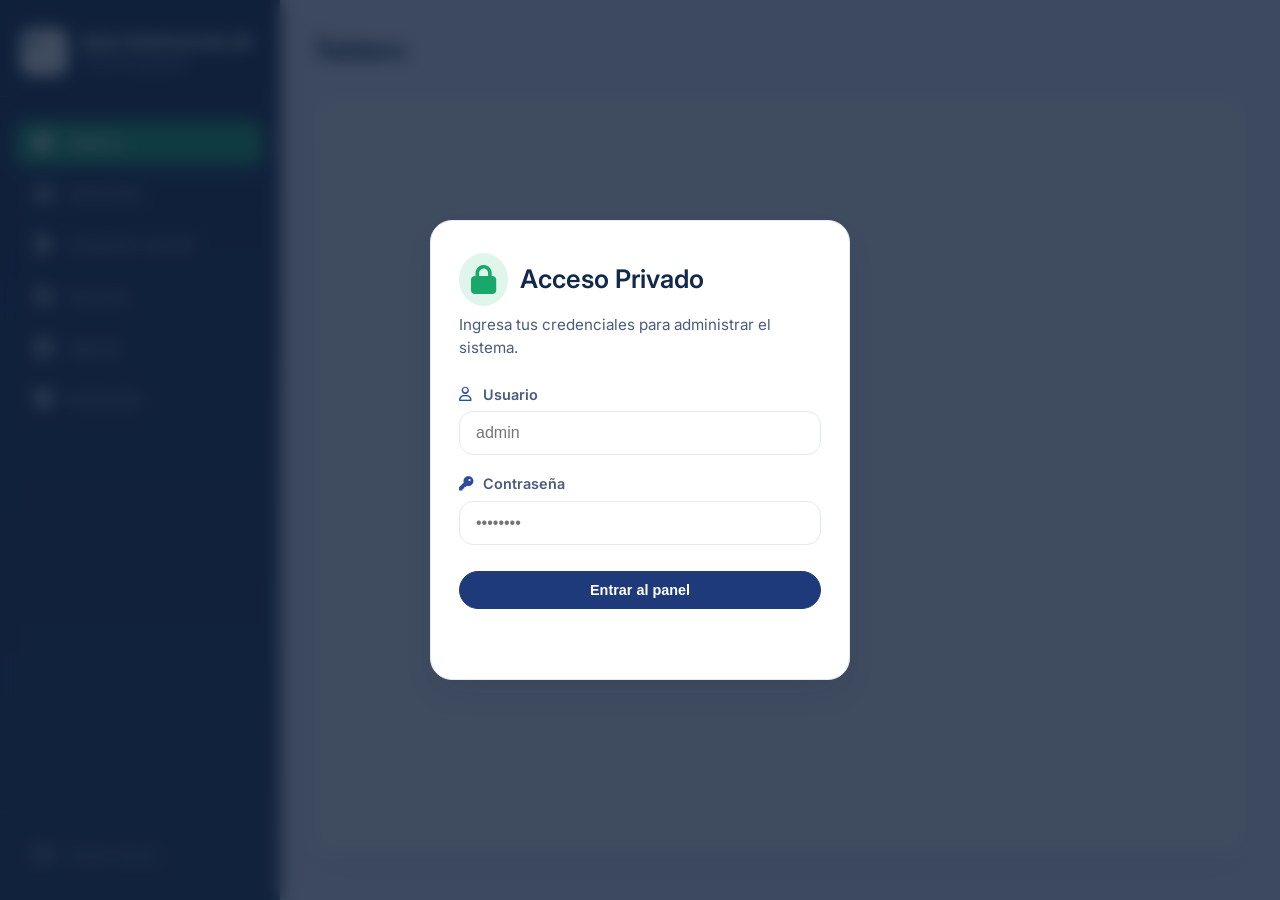
==== commit 5b0eb513: "refactor(spa): cotizar inline en solicitudes, cotizacion manual y whatsapp en modulos" ====
--- a/integrador.html
+++ b/integrador.html
@@ -56,7 +56,7 @@
           <i class="fas fa-inbox"></i> <span>Solicitudes</span>
         </button>
         <button type="button" data-module="cotizaciones" class="menu-btn">
-          <i class="fas fa-file-invoice-dollar"></i> <span>Cotizaciones</span>
+          <i class="fas fa-file-invoice-dollar"></i> <span>Cotización manual</span>
         </button>
         <button type="button" data-module="servicios" class="menu-btn">
           <i class="fas fa-tools"></i> <span>Servicios</span>
